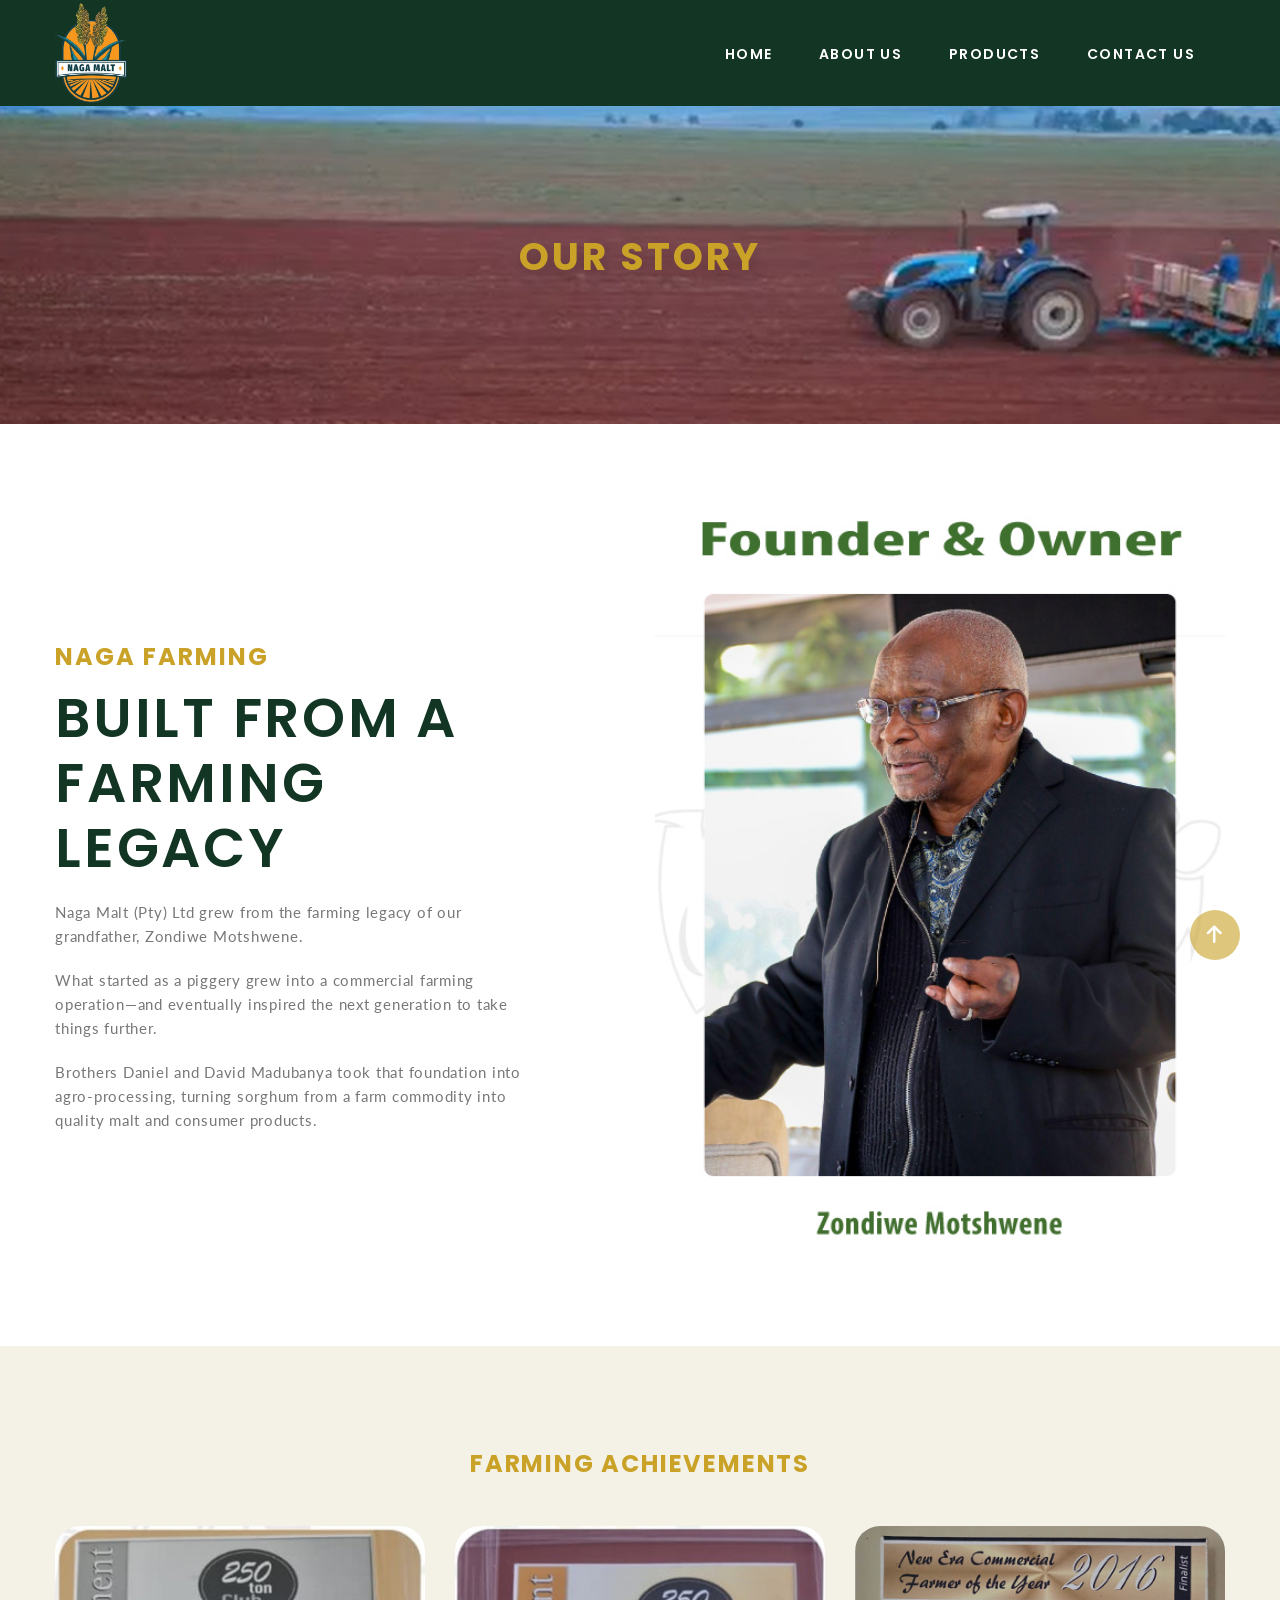
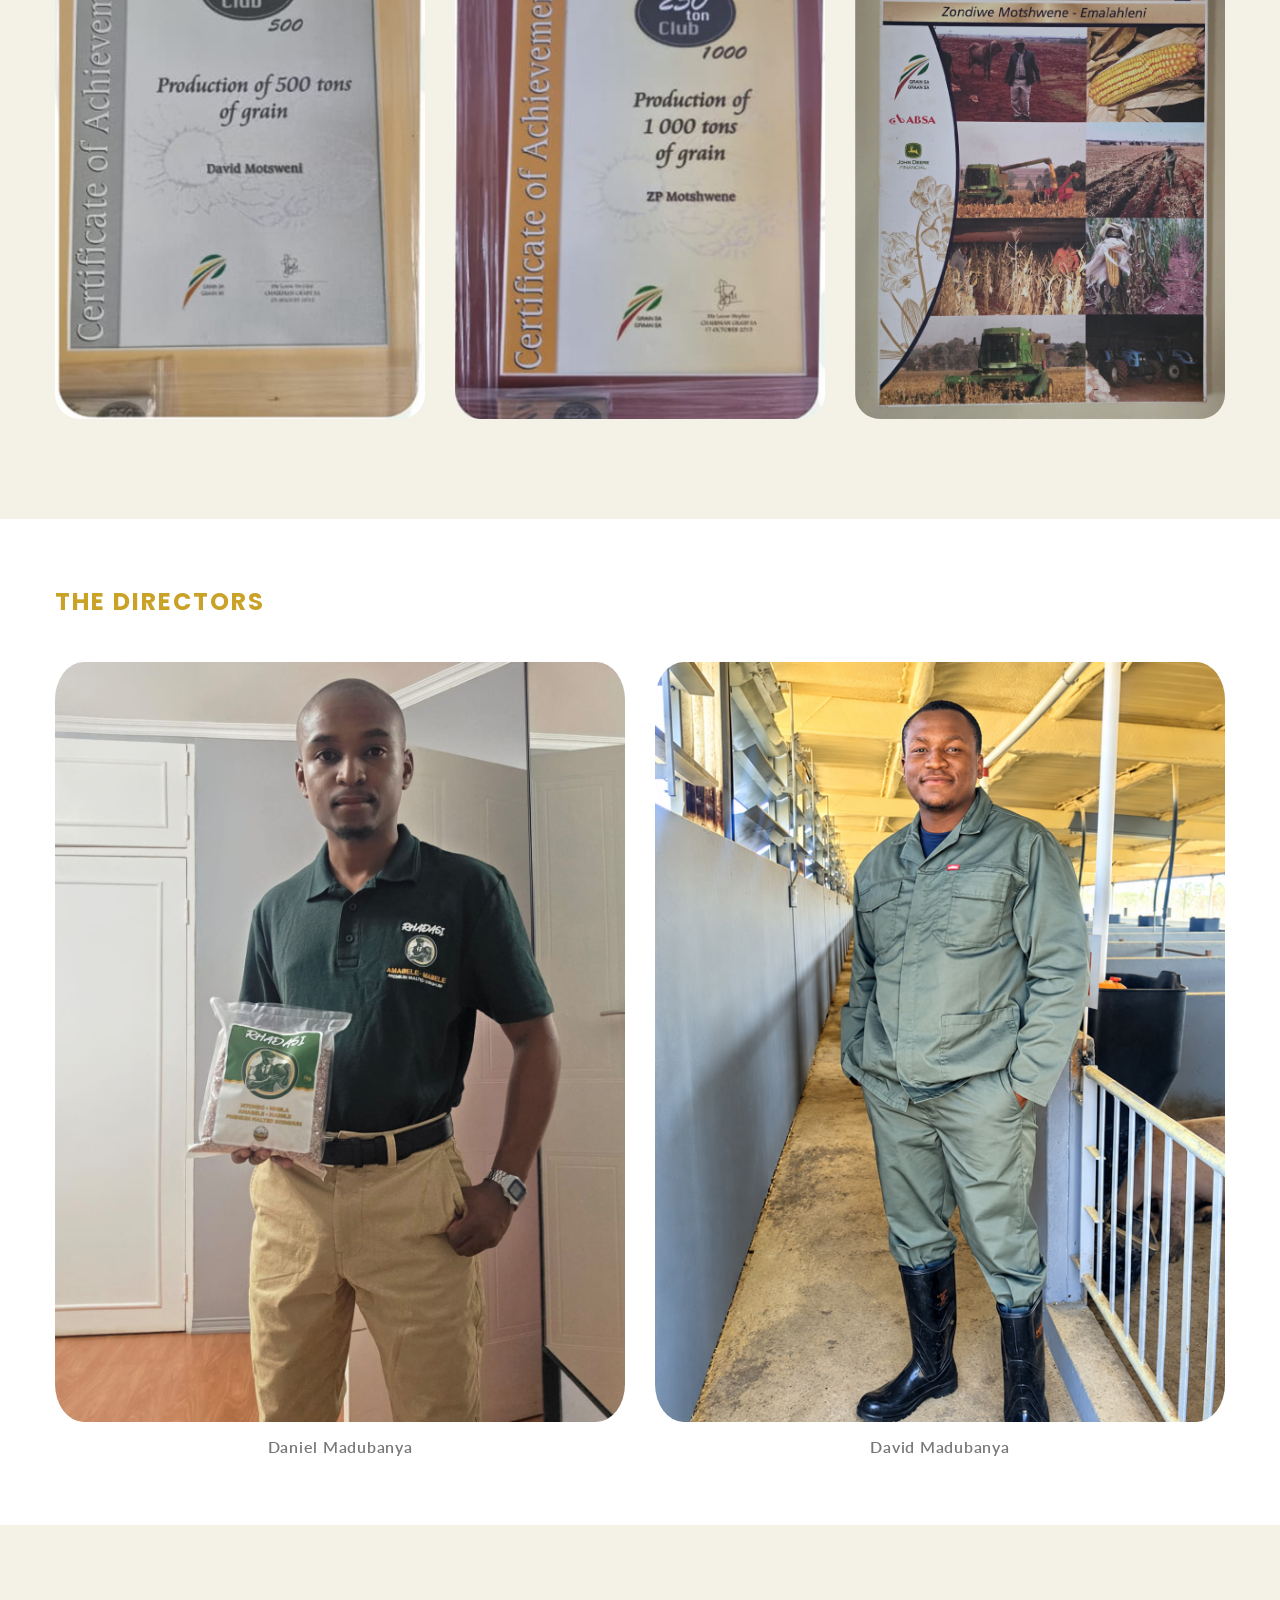
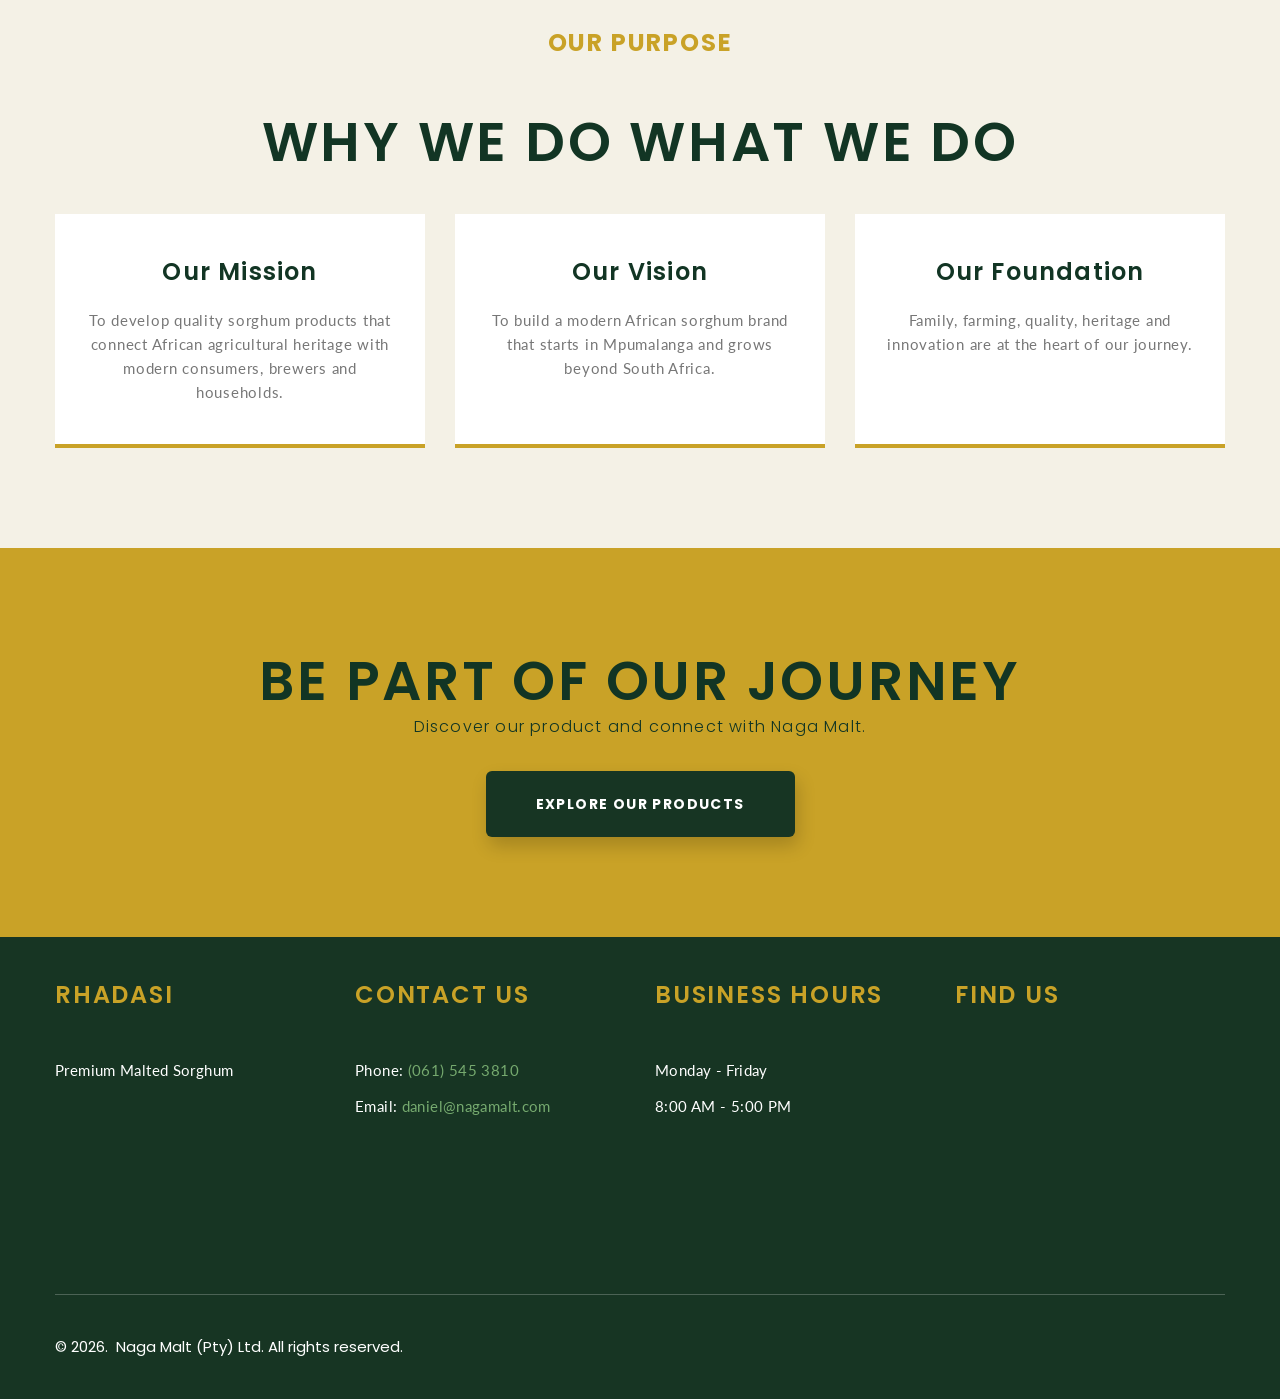
==== about-us.html @ d1e33905 "Add files via upload" ====
<!DOCTYPE html>
<html class="wide wow-animation" lang="en">

<head>
  <!-- Basic Page Needs -->
  <title>About Us | Naga Malt & Farming Legacy</title>
  <meta charset="utf-8">
  <meta name="viewport" content="width=device-width, height=device-height, initial-scale=1.0">
  <meta http-equiv="X-UA-Compatible" content="IE=edge">

  <!-- SEO Meta Tags -->
  <meta name="description"
    content="Learn about Naga Malt's story, founded on the farming legacy of Zondiwe Motshwene and led by Daniel and David Madubanya in Mpumalanga, South Africa.">
  <meta name="keywords"
    content="Naga Malt story, Zondiwe Motshwene, Daniel Madubanya, David Madubanya, agro-processing Mpumalanga, sorghum heritage, South African farming legacy">
  <meta name="author" content="Naga Malt (Pty) Ltd">
  <meta name="robots" content="index, follow">
  <link rel="canonical" href="https://www.nagamalt.com/about-us.html">

  <!-- Open Graph / Facebook / LinkedIn -->
  <meta property="og:type" content="article">
  <meta property="og:url" content="https://www.nagamalt.com/about-us.html">
  <meta property="og:title" content="Our Story | Naga Malt & Farming Legacy">
  <meta property="og:description"
    content="From piggery to commercial farming and agro-processing—discover how Naga Malt connects African agricultural heritage with modern consumers.">
  <meta property="og:image" content="https://www.nagamalt.com/images/founder.jpg">
  <meta property="og:site_name" content="Naga Malt">
  <meta property="og:locale" content="en_ZA">

  <!-- Twitter Cards -->
  <meta name="twitter:card" content="summary_large_image">
  <meta name="twitter:title" content="Our Story | Naga Malt">
  <meta name="twitter:description"
    content="Built from a farming legacy in Mpumalanga to build a modern African sorghum brand.">
  <meta name="twitter:image" content="https://www.nagamalt.com/images/founder.jpg">

  <!-- Theme & Favicon -->
  <meta name="theme-color" content="#123524">
  <link rel="icon" href="images/favicon.png" type="image/x-icon">

  <!-- Style Sheets -->
  <link rel="stylesheet" type="text/css"
    href="//fonts.googleapis.com/css?family=Poppins:300,400,500,600,700%7CLato%7CKalam:300,400,700">
  <link rel="stylesheet" href="https://cdnjs.cloudflare.com/ajax/libs/font-awesome/6.5.1/css/all.min.css">
  <link rel="stylesheet" href="css/bootstrap.css">
  <link rel="stylesheet" href="css/fonts.css">
  <link rel="stylesheet" href="css/style.css">
</head>

<body>
  <div class="preloader">
    <div class="preloader-body">
      <div class="cssload-bell">
        <div class="cssload-circle">
          <div class="cssload-inner"></div>
        </div>
        <div class="cssload-circle">
          <div class="cssload-inner"></div>
        </div>
        <div class="cssload-circle">
          <div class="cssload-inner"></div>
        </div>
        <div class="cssload-circle">
          <div class="cssload-inner"></div>
        </div>
        <div class="cssload-circle">
          <div class="cssload-inner"></div>
        </div>
      </div>
    </div>
  </div>
  <div class="page">
    <!-- Page Header-->
    <header class="section page-header">
      <!-- RD Navbar-->
      <div class="rd-navbar-wrap">
        <nav class="rd-navbar rd-navbar-classic" data-layout="rd-navbar-fixed" data-sm-layout="rd-navbar-fixed"
          data-md-layout="rd-navbar-fixed" data-md-device-layout="rd-navbar-fixed" data-lg-layout="rd-navbar-static"
          data-lg-device-layout="rd-navbar-fixed" data-xl-layout="rd-navbar-static"
          data-xl-device-layout="rd-navbar-static" data-xxl-layout="rd-navbar-static"
          data-xxl-device-layout="rd-navbar-static" data-lg-stick-up-offset="100px" data-xl-stick-up-offset="100px"
          data-xxl-stick-up-offset="100px" data-lg-stick-up="true" data-xl-stick-up="true" data-xxl-stick-up="true">
          <div class="rd-navbar-main-outer">
            <div class="rd-navbar-main">
              <!-- RD Navbar Panel-->
              <div class="rd-navbar-panel">
                <!-- RD Navbar Toggle-->
                <button class="rd-navbar-toggle" data-rd-navbar-toggle=".rd-navbar-nav-wrap"><span></span></button>
                <!-- RD Navbar Brand-->
                <div class="rd-navbar-brand">
                  <!--Brand--><a class="brand" href="index.html"><img class="brand-logo-dark" src="images/logo.png"
                      alt="" style="height: auto;" /><img class="brand-logo-light" src="images/logo.png" alt=""
                      width="157" height="50" /></a>
                </div>
              </div>
              <div class="rd-navbar-nav-wrap">
                <ul class="rd-navbar-nav">
                  <li class="rd-nav-item"><a class="rd-nav-link  text-white" href="index.html">Home</a></li>
                  <li class="rd-nav-item"><a class="rd-nav-link text-white" href="about-us.html">About Us</a></li>
                  <li class="rd-nav-item"><a class="rd-nav-link text-white" href="products.html">Products</a></li>
                  <li class="rd-nav-item"><a class="rd-nav-link text-white" href="contact-us.html">Contact Us</a></li>
                </ul>
              </div>
            </div>
          </div>
        </nav>
      </div>
    </header>
    <!--+breadcrumbs-->
    <section class="breadcrumbs-custom">
      <div class="parallax-container" data-parallax-img="images/bg-about.jpg">
        <div class="breadcrumbs-custom-body parallax-content context-dark">
          <div class="container">
            <h2 class="breadcrumbs-custom-title" style="color: #c9a227;font-weight: bold; text-transform: uppercase; letter-spacing: 3px; font-size: 38px;
    margin-bottom: 15px;">Our Story</h2>
          </div>
        </div>
      </div>
    </section>

    <!-- Section Our story-->
    <section class="section section-inset-2 bg-default text-md-start">
      <div class="container">
        <div class="row row-30 align-items-center justify-content-center justify-content-xl-between">

          <div class="col-md-7 col-lg-6 col-xl-5">
            <h4 class="title-style-1 wow fadeInRight">NAGA FARMING</h4>
            <h2 class="wow fadeInRight" data-wow-delay=".1s">Built From a Farming Legacy</h2>
            <p class="offset-top-md-20 wow fadeInRight" data-wow-delay=".2s">Naga Malt (Pty) Ltd grew from the farming
              legacy of our grandfather, Zondiwe Motshwene.</p>

            <p class="offset-top-md-20 wow fadeInRight" data-wow-delay=".2s">What started as a piggery grew into a
              commercial farming operation—and eventually inspired the next generation to take
              things further.</p>

            <p class="offset-top-md-20 wow fadeInRight" data-wow-delay=".2s">Brothers Daniel and David Madubanya took
              that foundation into agro-processing, turning sorghum from a farm commodity
              into quality malt and consumer products.</p>
            <!-- <div class="group-xl group-middle d-md-flex justify-content-md-between wow fadeInRight"
              data-wow-delay=".3s">
              <div>
                <div class="group-xl group-middle"><a
                    class="button button-sm button-icon-3 button-secondary button-rhadasi" href="about-us.html"><span
                      class="fa fa-arrow-right"></span></a>
                  <div class="team-navy">
                    <div class="team-navy-name"><a href="#">Zondiwe Motshwene</a></div>
                    <div class="team-navy-status">Farm Founder</div>
                  </div>
                </div>
              </div><img src="images/signature-1-160x55.png" alt="" width="160" height="55" />
            </div> -->
          </div>
          <div class="col-sm-6 col-md-5 col-lg-6 wow fadeInLeft">
            <img src="images/founder.jpg" alt="" width="576" height="410" />
          </div>
        </div>
      </div>
    </section>

    <!-- Section acheivements-->
    <section class="section section-fluid section-xl context-dark" style="background-color: #f4f1e6;">
      <div class="container text-left">
        <h4 class="wow fadeInRight" style="color: #c9a227;">FARMING ACHIEVEMENTS</h4>
        <div class="isotope-wrap">
          <div class="row row-30 isotope" data-lightgallery="group">
            <div class="col-sm-6 col-lg-4 isotope-item" data-filter="Type 1">
              <article class="thumbnail-classic block-1">
                <div class="thumbnail-classic-figure"><img src="images/achievements-1.jpg" alt="" width="370"
                    height="315" />
                </div>
              </article>
            </div>
            <div class="col-sm-6 col-lg-4 isotope-item" data-filter="Type 1">
              <article class="thumbnail-classic block-1">
                <div class="thumbnail-classic-figure"><img src="images/achievements-2.jpg" alt="" width="370"
                    height="315" />
                </div>
              </article>
            </div>
            <div class="col-sm-6 col-lg-4 isotope-item" data-filter="Type 1">
              <article class="thumbnail-classic block-1">
                <div class="thumbnail-classic-figure"><img src="images/achievements-3.jpg" alt="" width="370"
                    height="315" />
                </div>
              </article>
            </div>
          </div>
        </div>
    </section>

    <!-- Directors -->
    <section class="section section-inset-2 bg-default text-md-start directors">
      <div class="container">
        <div class="row row-30 align-items-center justify-content-center justify-content-xl-between">

          <div class="col-12">
            <h4 class="title-style-1 wow fadeInRight">The Directors</h4>
          </div>
          <div class="col-sm-6 col-md-5 col-lg-6 wow fadeInLeft">
            <img src="images/director-1.jpg" alt="" width="576" height="410" />
            <span>Daniel Madubanya</span>
          </div>
          <div class="col-sm-6 col-md-5 col-lg-6 wow fadeInLeft">
            <img src="images/director-2.jpg" alt="" width="576" height="410" />
            <span>David Madubanya</span>
          </div>
        </div>
      </div>
    </section>

    <!-- Section Our Purpose-->
    <section class="section section-fluid section-xl " style="background-color: #f4f1e6;">
      <div class="container">
        <h4 class="wow fadeInRight mb-5" style="color: #c9a227;">Our Purpose</h4>
        <h2 class="wow fadeInRight" data-wow-delay=".1s">Why We Do What We Do</h2>
    
        <div class="row">
          <div class="col-sm-12 col-md-6 col-lg-4 col-xl-4 mb-4 mb-lg-0">
            <div class="item h-100">
              <div class="box-info-classic-purpose h-100">
                <h4 class="box-info-classic-title">Our Mission</h4>
                <p class="box-info-classic-text">To develop quality sorghum products that connect African agricultural
                  heritage with modern consumers, brewers and households.</p>
              </div>
            </div>
          </div>
    
          <div class="col-sm-12 col-md-6 col-lg-4 col-xl-4 mb-4 mb-lg-0">
            <div class="item h-100">
              <div class="box-info-classic-purpose h-100">
                <h4 class="box-info-classic-title">Our Vision</h4>
                <p class="box-info-classic-text">To build a modern African sorghum brand that starts in Mpumalanga and grows
                  beyond South Africa.</p>
              </div>
            </div>
          </div>
    
          <div class="col-sm-12 col-md-6 col-lg-4 col-xl-4 mb-4 mb-lg-0">
            <div class="item h-100">
              <div class="box-info-classic-purpose h-100">
                <h4 class="box-info-classic-title">Our Foundation</h4>
                <p class="box-info-classic-text">Family, farming, quality, heritage and innovation are at the heart of our
                  journey.</p>
              </div>
            </div>
          </div>
        </div>
      </div>
    </section>
    <!-- Our Purpose End -->

    <!-- Calls to action-->
    <section class="section section-xl bg-gray-3 text-md-center">
      <div class="container">
        <div class="row row-30 align-items-center justify-content-md-between">
          <div class="col-12">
            <h2 class="">Be Part of Our Journey</h2>
            <h6 class="fw-light">Discover our product and connect with Naga Malt.</h6>
          </div>
          <div class="col-12"><a class="button button-lg button-shadow-2 button-primary button-rhadasi-1" id="action" href="products.html">Explore Our Products</a></div>
        </div>
      </div>
    </section>

    <!-- Page Footer-->
    <footer class="section footer-classic">
      <div class="footer-classic-body section-lg">
        <div class="container">
          <div class="row row-40 row-md-50 justify-content-xl-between">
            <div class="col-sm-6 col-lg-3 col-xl-3 wow fadeInRight" data-wow-delay=".1s">
              <h4 class="footer-classic-title">Rhadasi </h4>
              <p class="text-white">Premium Malted Sorghum</p>
            </div>
            <div class="col-sm-6 col-lg-3 col-xl-3 wow fadeInRight" data-wow-delay=".1s">
              <h4 class="footer-classic-title">Contact Us</h4>
              <p class="text-white">Phone: <a href="tel:0615453810">(061) 545 3810</a></p>
              <p class="text-white">Email: <a href="mailto:daniel@nagamalt.com">daniel@nagamalt.com</a></p>
            </div>
            <div class="col-sm-6 col-lg-3 col-xl-3 wow fadeInRight" data-wow-delay=".2s">
              <h4 class="footer-classic-title">Business Hours</h4>
              <p class="text-white">Monday - Friday</p>
              <p class="text-white">8:00 AM - 5:00 PM</p>
            </div>
            <div class="col-sm-6 col-lg-3 col-xl-3 wow fadeInRight" data-wow-delay=".1s">
              <h4 class="footer-classic-title">Find Us</h4>
              <div class="google-map-container" data-zoom="5"
                data-center="JS 277 Klippoort, eMalahleni (Witbank), Mpumalanga, South Africa.">
                <ul class="google-map-markers">
                  <li data-location="JS 277 Klippoort, eMalahleni (Witbank), Mpumalanga, South Africa."
                    data-description="9870 St Vincent Place, Glasgow" data-icon="images/gmap_marker.png"
                    data-icon-active="images/gmap_marker_active.png"></li>
                </ul>
                <iframe
                  src="https://www.google.com/maps/embed?pb=!1m18!1m12!1m3!1d28066.12433960514!2d30.19728929444327!3d-28.441410613125733!2m3!1f0!2f0!3f0!3m2!1i1024!2i768!4f13.1!3m3!1m2!1s0x1ef18bd834e6a555%3A0x14fd426bbac672ad!2sKlippoort%2C%20Mchunu!5e0!3m2!1sen!2sza!4v1790190908036!5m2!1sen!2sza"
                  width="auto" height="auto" style="border:0; border-radius: 6px;" allowfullscreen="" loading="lazy"
                  referrerpolicy="strict-origin-when-cross-origin"></iframe>
              </div>
            </div>
          </div>
        </div>
      </div>
     
      <div class="footer-classic-panel">
        <div class="container">
          <hr>
          <div class="row align-items-center justify-content-sm-between">
            <div class="col-md-auto">
              <p class="rights"><span>&copy;&nbsp;</span><span
                  class="copyright-year"></span><span></span><span></span><span>.&nbsp; Naga Malt (Pty)
                  Ltd. All rights
                  reserved.</span></p>
            </div>
            <!-- <div class="col-md-auto order-md-1"><a href="terms-of-use.html">Privacy Policy</a></div> -->
          </div>
        </div>
      </div>
    </footer>
  </div>
  <div class="snackbars" id="form-output-global"></div>
  <script src="js/core.min.js"></script>
  <script src="js/script.js"></script>
</body>

</html>
---- css/fonts.css ----
/*
* Fonts
*//*
* Font Awesome Icons 4.7.0
*/@font-face {	font-family: 'FontAwesome';	src: url("../fonts/fontawesome-webfont.eot?v=4.7.0");	src: url("../fonts/fontawesome-webfont.eot?#iefix&v=4.7.0") format("embedded-opentype"), url("../fonts/fontawesome-webfont.woff2?v=4.7.0") format("woff2"), url("../fonts/fontawesome-webfont.woff?v=4.7.0") format("woff"), url("../fonts/fontawesome-webfont.ttf?v=4.7.0") format("truetype"), url("../fonts/fontawesome-webfont.svg?v=4.7.0#fontawesomeregular") format("svg");	font-weight: normal;	font-style: normal;}.fa {	display: inline-block;	font-family: 'FontAwesome';	font-size: inherit;	text-rendering: auto;	-webkit-font-smoothing: antialiased;	-moz-osx-font-smoothing: grayscale;}[class*='fa-']:before {	font-weight: 400;	font-family: 'FontAwesome';}/* makes the font 33% larger relative to the icon container */.fa-lg {	font-size: 1.33333333em;	line-height: 0.75em;	vertical-align: -15%;}.fa-2x {	font-size: 2em;}.fa-3x {	font-size: 3em;}.fa-4x {	font-size: 4em;}.fa-5x {	font-size: 5em;}.fa-fw {	width: 1.28571429em;	text-align: center;}.fa-ul {	padding-left: 0;	margin-left: 2.14285714em;	list-style-type: none;}.fa-ul > li {	position: relative;}.fa-li {	position: absolute;	left: -2.14285714em;	width: 2.14285714em;	top: 0.14285714em;	text-align: center;}.fa-li.fa-lg {	left: -1.85714286em;}.fa-border {	padding: .2em .25em .15em;	border: solid 0.08em #eeeeee;	border-radius: .1em;}.fa-pull-left {	float: left;}.fa-pull-right {	float: right;}.fa.fa-pull-left {	margin-right: .3em;}.fa.fa-pull-right {	margin-left: .3em;}/* Deprecated as of 4.4.0 */.pull-right {	float: right;}.pull-left {	float: left;}.fa.pull-left {	margin-right: .3em;}.fa.pull-right {	margin-left: .3em;}.fa-spin {	-webkit-animation: fa-spin 2s infinite linear;	animation: fa-spin 2s infinite linear;}.fa-pulse {	-webkit-animation: fa-spin 1s infinite steps(8);	animation: fa-spin 1s infinite steps(8);}@-webkit-keyframes fa-spin {	0% {		-webkit-transform: rotate(0deg);		transform: rotate(0deg);	}	100% {		-webkit-transform: rotate(359deg);		transform: rotate(359deg);	}}@keyframes fa-spin {	0% {		-webkit-transform: rotate(0deg);		transform: rotate(0deg);	}	100% {		-webkit-transform: rotate(359deg);		transform: rotate(359deg);	}}.fa-rotate-90 {	-ms-filter: "progid:DXImageTransform.Microsoft.BasicImage(rotation=1)";	-webkit-transform: rotate(90deg);	-ms-transform: rotate(90deg);	transform: rotate(90deg);}.fa-rotate-180 {	-ms-filter: "progid:DXImageTransform.Microsoft.BasicImage(rotation=2)";	-webkit-transform: rotate(180deg);	-ms-transform: rotate(180deg);	transform: rotate(180deg);}.fa-rotate-270 {	-ms-filter: "progid:DXImageTransform.Microsoft.BasicImage(rotation=3)";	-webkit-transform: rotate(270deg);	-ms-transform: rotate(270deg);	transform: rotate(270deg);}.fa-flip-horizontal {	-ms-filter: "progid:DXImageTransform.Microsoft.BasicImage(rotation=0, mirror=1)";	-webkit-transform: scale(-1, 1);	-ms-transform: scale(-1, 1);	transform: scale(-1, 1);}.fa-flip-vertical {	-ms-filter: "progid:DXImageTransform.Microsoft.BasicImage(rotation=2, mirror=1)";	-webkit-transform: scale(1, -1);	-ms-transform: scale(1, -1);	transform: scale(1, -1);}:root .fa-rotate-90,:root .fa-rotate-180,:root .fa-rotate-270,:root .fa-flip-horizontal,:root .fa-flip-vertical {	filter: none;}.fa-stack {	position: relative;	display: inline-block;	width: 2em;	height: 2em;	line-height: 2em;	vertical-align: middle;}.fa-stack-1x,.fa-stack-2x {	position: absolute;	left: 0;	width: 100%;	text-align: center;}.fa-stack-1x {	line-height: inherit;}.fa-stack-2x {	font-size: 2em;}.fa-inverse {	color: #ffffff;}/* Font Awesome uses the Unicode Private Use Area (PUA) to ensure screen
   readers do not read off random characters that represent icons */.fa-glass:before {	content: "\f000";}.fa-music:before {	content: "\f001";}.fa-search:before {	content: "\f002";}.fa-envelope-o:before {	content: "\f003";}.fa-heart:before {	content: "\f004";}.fa-star:before {	content: "\f005";}.fa-star-o:before {	content: "\f006";}.fa-user:before {	content: "\f007";}.fa-film:before {	content: "\f008";}.fa-th-large:before {	content: "\f009";}.fa-th:before {	content: "\f00a";}.fa-th-list:before {	content: "\f00b";}.fa-check:before {	content: "\f00c";}.fa-remove:before,.fa-close:before,.fa-times:before {	content: "\f00d";}.fa-search-plus:before {	content: "\f00e";}.fa-search-minus:before {	content: "\f010";}.fa-power-off:before {	content: "\f011";}.fa-signal:before {	content: "\f012";}.fa-gear:before,.fa-cog:before {	content: "\f013";}.fa-trash-o:before {	content: "\f014";}.fa-home:before {	content: "\f015";}.fa-file-o:before {	content: "\f016";}.fa-clock-o:before {	content: "\f017";}.fa-road:before {	content: "\f018";}.fa-download:before {	content: "\f019";}.fa-arrow-circle-o-down:before {	content: "\f01a";}.fa-arrow-circle-o-up:before {	content: "\f01b";}.fa-inbox:before {	content: "\f01c";}.fa-play-circle-o:before {	content: "\f01d";}.fa-rotate-right:before,.fa-repeat:before {	content: "\f01e";}.fa-refresh:before {	content: "\f021";}.fa-list-alt:before {	content: "\f022";}.fa-lock:before {	content: "\f023";}.fa-flag:before {	content: "\f024";}.fa-headphones:before {	content: "\f025";}.fa-volume-off:before {	content: "\f026";}.fa-volume-down:before {	content: "\f027";}.fa-volume-up:before {	content: "\f028";}.fa-qrcode:before {	content: "\f029";}.fa-barcode:before {	content: "\f02a";}.fa-tag:before {	content: "\f02b";}.fa-tags:before {	content: "\f02c";}.fa-book:before {	content: "\f02d";}.fa-bookmark:before {	content: "\f02e";}.fa-print:before {	content: "\f02f";}.fa-camera:before {	content: "\f030";}.fa-font:before {	content: "\f031";}.fa-bold:before {	content: "\f032";}.fa-italic:before {	content: "\f033";}.fa-text-height:before {	content: "\f034";}.fa-text-width:before {	content: "\f035";}.fa-align-left:before {	content: "\f036";}.fa-align-center:before {	content: "\f037";}.fa-align-right:before {	content: "\f038";}.fa-align-justify:before {	content: "\f039";}.fa-list:before {	content: "\f03a";}.fa-dedent:before,.fa-outdent:before {	content: "\f03b";}.fa-indent:before {	content: "\f03c";}.fa-video-camera:before {	content: "\f03d";}.fa-photo:before,.fa-image:before,.fa-picture-o:before {	content: "\f03e";}.fa-pencil:before {	content: "\f040";}.fa-map-marker:before {	content: "\f041";}.fa-adjust:before {	content: "\f042";}.fa-tint:before {	content: "\f043";}.fa-edit:before,.fa-pencil-square-o:before {	content: "\f044";}.fa-share-square-o:before {	content: "\f045";}.fa-check-square-o:before {	content: "\f046";}.fa-arrows:before {	content: "\f047";}.fa-step-backward:before {	content: "\f048";}.fa-fast-backward:before {	content: "\f049";}.fa-backward:before {	content: "\f04a";}.fa-play:before {	content: "\f04b";}.fa-pause:before {	content: "\f04c";}.fa-stop:before {	content: "\f04d";}.fa-forward:before {	content: "\f04e";}.fa-fast-forward:before {	content: "\f050";}.fa-step-forward:before {	content: "\f051";}.fa-eject:before {	content: "\f052";}.fa-chevron-left:before {	content: "\f053";}.fa-chevron-right:before {	content: "\f054";}.fa-plus-circle:before {	content: "\f055";}.fa-minus-circle:before {	content: "\f056";}.fa-times-circle:before {	content: "\f057";}.fa-check-circle:before {	content: "\f058";}.fa-question-circle:before {	content: "\f059";}.fa-info-circle:before {	content: "\f05a";}.fa-crosshairs:before {	content: "\f05b";}.fa-times-circle-o:before {	content: "\f05c";}.fa-check-circle-o:before {	content: "\f05d";}.fa-ban:before {	content: "\f05e";}.fa-arrow-left:before {	content: "\f060";}.fa-arrow-right:before {	content: "\f061";}.fa-arrow-up:before {	content: "\f062";}.fa-arrow-down:before {	content: "\f063";}.fa-mail-forward:before,.fa-share:before {	content: "\f064";}.fa-expand:before {	content: "\f065";}.fa-compress:before {	content: "\f066";}.fa-plus:before {	content: "\f067";}.fa-minus:before {	content: "\f068";}.fa-asterisk:before {	content: "\f069";}.fa-exclamation-circle:before {	content: "\f06a";}.fa-gift:before {	content: "\f06b";}.fa-leaf:before {	content: "\f06c";}.fa-fire:before {	content: "\f06d";}.fa-eye:before {	content: "\f06e";}.fa-eye-slash:before {	content: "\f070";}.fa-warning:before,.fa-exclamation-triangle:before {	content: "\f071";}.fa-plane:before {	content: "\f072";}.fa-calendar:before {	content: "\f073";}.fa-random:before {	content: "\f074";}.fa-comment:before {	content: "\f075";}.fa-magnet:before {	content: "\f076";}.fa-chevron-up:before {	content: "\f077";}.fa-chevron-down:before {	content: "\f078";}.fa-retweet:before {	content: "\f079";}.fa-shopping-cart:before {	content: "\f07a";}.fa-folder:before {	content: "\f07b";}.fa-folder-open:before {	content: "\f07c";}.fa-arrows-v:before {	content: "\f07d";}.fa-arrows-h:before {	content: "\f07e";}.fa-bar-chart-o:before,.fa-bar-chart:before {	content: "\f080";}.fa-twitter-square:before {	content: "\f081";}.fa-facebook-square:before {	content: "\f082";}.fa-camera-retro:before {	content: "\f083";}.fa-key:before {	content: "\f084";}.fa-gears:before,.fa-cogs:before {	content: "\f085";}.fa-comments:before {	content: "\f086";}.fa-thumbs-o-up:before {	content: "\f087";}.fa-thumbs-o-down:before {	content: "\f088";}.fa-star-half:before {	content: "\f089";}.fa-heart-o:before {	content: "\f08a";}.fa-sign-out:before {	content: "\f08b";}.fa-linkedin-square:before {	content: "\f08c";}.fa-thumb-tack:before {	content: "\f08d";}.fa-external-link:before {	content: "\f08e";}.fa-sign-in:before {	content: "\f090";}.fa-trophy:before {	content: "\f091";}.fa-github-square:before {	content: "\f092";}.fa-upload:before {	content: "\f093";}.fa-lemon-o:before {	content: "\f094";}.fa-phone:before {	content: "\f095";}.fa-square-o:before {	content: "\f096";}.fa-bookmark-o:before {	content: "\f097";}.fa-phone-square:before {	content: "\f098";}.fa-twitter:before {	content: "\f099";}.fa-facebook-f:before,.fa-facebook:before {	content: "\f09a";}.fa-github:before {	content: "\f09b";}.fa-unlock:before {	content: "\f09c";}.fa-credit-card:before {	content: "\f09d";}.fa-feed:before,.fa-rss:before {	content: "\f09e";}.fa-hdd-o:before {	content: "\f0a0";}.fa-bullhorn:before {	content: "\f0a1";}.fa-bell:before {	content: "\f0f3";}.fa-certificate:before {	content: "\f0a3";}.fa-hand-o-right:before {	content: "\f0a4";}.fa-hand-o-left:before {	content: "\f0a5";}.fa-hand-o-up:before {	content: "\f0a6";}.fa-hand-o-down:before {	content: "\f0a7";}.fa-arrow-circle-left:before {	content: "\f0a8";}.fa-arrow-circle-right:before {	content: "\f0a9";}.fa-arrow-circle-up:before {	content: "\f0aa";}.fa-arrow-circle-down:before {	content: "\f0ab";}.fa-globe:before {	content: "\f0ac";}.fa-wrench:before {	content: "\f0ad";}.fa-tasks:before {	content: "\f0ae";}.fa-filter:before {	content: "\f0b0";}.fa-briefcase:before {	content: "\f0b1";}.fa-arrows-alt:before {	content: "\f0b2";}.fa-group:before,.fa-users:before {	content: "\f0c0";}.fa-chain:before,.fa-link:before {	content: "\f0c1";}.fa-cloud:before {	content: "\f0c2";}.fa-flask:before {	content: "\f0c3";}.fa-cut:before,.fa-scissors:before {	content: "\f0c4";}.fa-copy:before,.fa-files-o:before {	content: "\f0c5";}.fa-paperclip:before {	content: "\f0c6";}.fa-save:before,.fa-floppy-o:before {	content: "\f0c7";}.fa-square:before {	content: "\f0c8";}.fa-navicon:before,.fa-reorder:before,.fa-bars:before {	content: "\f0c9";}.fa-list-ul:before {	content: "\f0ca";}.fa-list-ol:before {	content: "\f0cb";}.fa-strikethrough:before {	content: "\f0cc";}.fa-underline:before {	content: "\f0cd";}.fa-table:before {	content: "\f0ce";}.fa-magic:before {	content: "\f0d0";}.fa-truck:before {	content: "\f0d1";}.fa-pinterest:before {	content: "\f0d2";}.fa-pinterest-square:before {	content: "\f0d3";}.fa-google-plus-square:before {	content: "\f0d4";}.fa-google-plus:before {	content: "\f0d5";}.fa-money:before {	content: "\f0d6";}.fa-caret-down:before {	content: "\f0d7";}.fa-caret-up:before {	content: "\f0d8";}.fa-caret-left:before {	content: "\f0d9";}.fa-caret-right:before {	content: "\f0da";}.fa-columns:before {	content: "\f0db";}.fa-unsorted:before,.fa-sort:before {	content: "\f0dc";}.fa-sort-down:before,.fa-sort-desc:before {	content: "\f0dd";}.fa-sort-up:before,.fa-sort-asc:before {	content: "\f0de";}.fa-envelope:before {	content: "\f0e0";}.fa-linkedin:before {	content: "\f0e1";}.fa-rotate-left:before,.fa-undo:before {	content: "\f0e2";}.fa-legal:before,.fa-gavel:before {	content: "\f0e3";}.fa-dashboard:before,.fa-tachometer:before {	content: "\f0e4";}.fa-comment-o:before {	content: "\f0e5";}.fa-comments-o:before {	content: "\f0e6";}.fa-flash:before,.fa-bolt:before {	content: "\f0e7";}.fa-sitemap:before {	content: "\f0e8";}.fa-umbrella:before {	content: "\f0e9";}.fa-paste:before,.fa-clipboard:before {	content: "\f0ea";}.fa-lightbulb-o:before {	content: "\f0eb";}.fa-exchange:before {	content: "\f0ec";}.fa-cloud-download:before {	content: "\f0ed";}.fa-cloud-upload:before {	content: "\f0ee";}.fa-user-md:before {	content: "\f0f0";}.fa-stethoscope:before {	content: "\f0f1";}.fa-suitcase:before {	content: "\f0f2";}.fa-bell-o:before {	content: "\f0a2";}.fa-coffee:before {	content: "\f0f4";}.fa-cutlery:before {	content: "\f0f5";}.fa-file-text-o:before {	content: "\f0f6";}.fa-building-o:before {	content: "\f0f7";}.fa-hospital-o:before {	content: "\f0f8";}.fa-ambulance:before {	content: "\f0f9";}.fa-medkit:before {	content: "\f0fa";}.fa-fighter-jet:before {	content: "\f0fb";}.fa-beer:before {	content: "\f0fc";}.fa-h-square:before {	content: "\f0fd";}.fa-plus-square:before {	content: "\f0fe";}.fa-angle-double-left:before {	content: "\f100";}.fa-angle-double-right:before {	content: "\f101";}.fa-angle-double-up:before {	content: "\f102";}.fa-angle-double-down:before {	content: "\f103";}.fa-angle-left:before {	content: "\f104";}.fa-angle-right:before {	content: "\f105";}.fa-angle-up:before {	content: "\f106";}.fa-angle-down:before {	content: "\f107";}.fa-desktop:before {	content: "\f108";}.fa-laptop:before {	content: "\f109";}.fa-tablet:before {	content: "\f10a";}.fa-mobile-phone:before,.fa-mobile:before {	content: "\f10b";}.fa-circle-o:before {	content: "\f10c";}.fa-quote-left:before {	content: "\f10d";}.fa-quote-right:before {	content: "\f10e";}.fa-spinner:before {	content: "\f110";}.fa-circle:before {	content: "\f111";}.fa-mail-reply:before,.fa-reply:before {	content: "\f112";}.fa-github-alt:before {	content: "\f113";}.fa-folder-o:before {	content: "\f114";}.fa-folder-open-o:before {	content: "\f115";}.fa-smile-o:before {	content: "\f118";}.fa-frown-o:before {	content: "\f119";}.fa-meh-o:before {	content: "\f11a";}.fa-gamepad:before {	content: "\f11b";}.fa-keyboard-o:before {	content: "\f11c";}.fa-flag-o:before {	content: "\f11d";}.fa-flag-checkered:before {	content: "\f11e";}.fa-terminal:before {	content: "\f120";}.fa-code:before {	content: "\f121";}.fa-mail-reply-all:before,.fa-reply-all:before {	content: "\f122";}.fa-star-half-empty:before,.fa-star-half-full:before,.fa-star-half-o:before {	content: "\f123";}.fa-location-arrow:before {	content: "\f124";}.fa-crop:before {	content: "\f125";}.fa-code-fork:before {	content: "\f126";}.fa-unlink:before,.fa-chain-broken:before {	content: "\f127";}.fa-question:before {	content: "\f128";}.fa-info:before {	content: "\f129";}.fa-exclamation:before {	content: "\f12a";}.fa-superscript:before {	content: "\f12b";}.fa-subscript:before {	content: "\f12c";}.fa-eraser:before {	content: "\f12d";}.fa-puzzle-piece:before {	content: "\f12e";}.fa-microphone:before {	content: "\f130";}.fa-microphone-slash:before {	content: "\f131";}.fa-shield:before {	content: "\f132";}.fa-calendar-o:before {	content: "\f133";}.fa-fire-extinguisher:before {	content: "\f134";}.fa-rocket:before {	content: "\f135";}.fa-maxcdn:before {	content: "\f136";}.fa-chevron-circle-left:before {	content: "\f137";}.fa-chevron-circle-right:before {	content: "\f138";}.fa-chevron-circle-up:before {	content: "\f139";}.fa-chevron-circle-down:before {	content: "\f13a";}.fa-html5:before {	content: "\f13b";}.fa-css3:before {	content: "\f13c";}.fa-anchor:before {	content: "\f13d";}.fa-unlock-alt:before {	content: "\f13e";}.fa-bullseye:before {	content: "\f140";}.fa-ellipsis-h:before {	content: "\f141";}.fa-ellipsis-v:before {	content: "\f142";}.fa-rss-square:before {	content: "\f143";}.fa-play-circle:before {	content: "\f144";}.fa-ticket:before {	content: "\f145";}.fa-minus-square:before {	content: "\f146";}.fa-minus-square-o:before {	content: "\f147";}.fa-level-up:before {	content: "\f148";}.fa-level-down:before {	content: "\f149";}.fa-check-square:before {	content: "\f14a";}.fa-pencil-square:before {	content: "\f14b";}.fa-external-link-square:before {	content: "\f14c";}.fa-share-square:before {	content: "\f14d";}.fa-compass:before {	content: "\f14e";}.fa-toggle-down:before,.fa-caret-square-o-down:before {	content: "\f150";}.fa-toggle-up:before,.fa-caret-square-o-up:before {	content: "\f151";}.fa-toggle-right:before,.fa-caret-square-o-right:before {	content: "\f152";}.fa-euro:before,.fa-eur:before {	content: "\f153";}.fa-gbp:before {	content: "\f154";}.fa-dollar:before,.fa-usd:before {	content: "\f155";}.fa-rupee:before,.fa-inr:before {	content: "\f156";}.fa-cny:before,.fa-rmb:before,.fa-yen:before,.fa-jpy:before {	content: "\f157";}.fa-ruble:before,.fa-rouble:before,.fa-rub:before {	content: "\f158";}.fa-won:before,.fa-krw:before {	content: "\f159";}.fa-bitcoin:before,.fa-btc:before {	content: "\f15a";}.fa-file:before {	content: "\f15b";}.fa-file-text:before {	content: "\f15c";}.fa-sort-alpha-asc:before {	content: "\f15d";}.fa-sort-alpha-desc:before {	content: "\f15e";}.fa-sort-amount-asc:before {	content: "\f160";}.fa-sort-amount-desc:before {	content: "\f161";}.fa-sort-numeric-asc:before {	content: "\f162";}.fa-sort-numeric-desc:before {	content: "\f163";}.fa-thumbs-up:before {	content: "\f164";}.fa-thumbs-down:before {	content: "\f165";}.fa-youtube-square:before {	content: "\f166";}.fa-youtube:before {	content: "\f167";}.fa-xing:before {	content: "\f168";}.fa-xing-square:before {	content: "\f169";}.fa-youtube-play:before {	content: "\f16a";}.fa-dropbox:before {	content: "\f16b";}.fa-stack-overflow:before {	content: "\f16c";}.fa-instagram:before {	content: "\f16d";}.fa-flickr:before {	content: "\f16e";}.fa-adn:before {	content: "\f170";}.fa-bitbucket:before {	content: "\f171";}.fa-bitbucket-square:before {	content: "\f172";}.fa-tumblr:before {	content: "\f173";}.fa-tumblr-square:before {	content: "\f174";}.fa-long-arrow-down:before {	content: "\f175";}.fa-long-arrow-up:before {	content: "\f176";}.fa-long-arrow-left:before {	content: "\f177";}.fa-long-arrow-right:before {	content: "\f178";}.fa-apple:before {	content: "\f179";}.fa-windows:before {	content: "\f17a";}.fa-android:before {	content: "\f17b";}.fa-linux:before {	content: "\f17c";}.fa-dribbble:before {	content: "\f17d";}.fa-skype:before {	content: "\f17e";}.fa-foursquare:before {	content: "\f180";}.fa-trello:before {	content: "\f181";}.fa-female:before {	content: "\f182";}.fa-male:before {	content: "\f183";}.fa-gittip:before,.fa-gratipay:before {	content: "\f184";}.fa-sun-o:before {	content: "\f185";}.fa-moon-o:before {	content: "\f186";}.fa-archive:before {	content: "\f187";}.fa-bug:before {	content: "\f188";}.fa-vk:before {	content: "\f189";}.fa-weibo:before {	content: "\f18a";}.fa-renren:before {	content: "\f18b";}.fa-pagelines:before {	content: "\f18c";}.fa-stack-exchange:before {	content: "\f18d";}.fa-arrow-circle-o-right:before {	content: "\f18e";}.fa-arrow-circle-o-left:before {	content: "\f190";}.fa-toggle-left:before,.fa-caret-square-o-left:before {	content: "\f191";}.fa-dot-circle-o:before {	content: "\f192";}.fa-wheelchair:before {	content: "\f193";}.fa-vimeo-square:before {	content: "\f194";}.fa-turkish-lira:before,.fa-try:before {	content: "\f195";}.fa-plus-square-o:before {	content: "\f196";}.fa-space-shuttle:before {	content: "\f197";}.fa-slack:before {	content: "\f198";}.fa-envelope-square:before {	content: "\f199";}.fa-wordpress:before {	content: "\f19a";}.fa-openid:before {	content: "\f19b";}.fa-institution:before,.fa-bank:before,.fa-university:before {	content: "\f19c";}.fa-mortar-board:before,.fa-graduation-cap:before {	content: "\f19d";}.fa-yahoo:before {	content: "\f19e";}.fa-google:before {	content: "\f1a0";}.fa-reddit:before {	content: "\f1a1";}.fa-reddit-square:before {	content: "\f1a2";}.fa-stumbleupon-circle:before {	content: "\f1a3";}.fa-stumbleupon:before {	content: "\f1a4";}.fa-delicious:before {	content: "\f1a5";}.fa-digg:before {	content: "\f1a6";}.fa-pied-piper-pp:before {	content: "\f1a7";}.fa-pied-piper-alt:before {	content: "\f1a8";}.fa-drupal:before {	content: "\f1a9";}.fa-joomla:before {	content: "\f1aa";}.fa-language:before {	content: "\f1ab";}.fa-fax:before {	content: "\f1ac";}.fa-building:before {	content: "\f1ad";}.fa-child:before {	content: "\f1ae";}.fa-paw:before {	content: "\f1b0";}.fa-spoon:before {	content: "\f1b1";}.fa-cube:before {	content: "\f1b2";}.fa-cubes:before {	content: "\f1b3";}.fa-behance:before {	content: "\f1b4";}.fa-behance-square:before {	content: "\f1b5";}.fa-steam:before {	content: "\f1b6";}.fa-steam-square:before {	content: "\f1b7";}.fa-recycle:before {	content: "\f1b8";}.fa-automobile:before,.fa-car:before {	content: "\f1b9";}.fa-cab:before,.fa-taxi:before {	content: "\f1ba";}.fa-tree:before {	content: "\f1bb";}.fa-spotify:before {	content: "\f1bc";}.fa-deviantart:before {	content: "\f1bd";}.fa-soundcloud:before {	content: "\f1be";}.fa-database:before {	content: "\f1c0";}.fa-file-pdf-o:before {	content: "\f1c1";}.fa-file-word-o:before {	content: "\f1c2";}.fa-file-excel-o:before {	content: "\f1c3";}.fa-file-powerpoint-o:before {	content: "\f1c4";}.fa-file-photo-o:before,.fa-file-picture-o:before,.fa-file-image-o:before {	content: "\f1c5";}.fa-file-zip-o:before,.fa-file-archive-o:before {	content: "\f1c6";}.fa-file-sound-o:before,.fa-file-audio-o:before {	content: "\f1c7";}.fa-file-movie-o:before,.fa-file-video-o:before {	content: "\f1c8";}.fa-file-code-o:before {	content: "\f1c9";}.fa-vine:before {	content: "\f1ca";}.fa-codepen:before {	content: "\f1cb";}.fa-jsfiddle:before {	content: "\f1cc";}.fa-life-bouy:before,.fa-life-buoy:before,.fa-life-saver:before,.fa-support:before,.fa-life-ring:before {	content: "\f1cd";}.fa-circle-o-notch:before {	content: "\f1ce";}.fa-ra:before,.fa-resistance:before,.fa-rebel:before {	content: "\f1d0";}.fa-ge:before,.fa-empire:before {	content: "\f1d1";}.fa-git-square:before {	content: "\f1d2";}.fa-git:before {	content: "\f1d3";}.fa-y-combinator-square:before,.fa-yc-square:before,.fa-hacker-news:before {	content: "\f1d4";}.fa-tencent-weibo:before {	content: "\f1d5";}.fa-qq:before {	content: "\f1d6";}.fa-wechat:before,.fa-weixin:before {	content: "\f1d7";}.fa-send:before,.fa-paper-plane:before {	content: "\f1d8";}.fa-send-o:before,.fa-paper-plane-o:before {	content: "\f1d9";}.fa-history:before {	content: "\f1da";}.fa-circle-thin:before {	content: "\f1db";}.fa-header:before {	content: "\f1dc";}.fa-paragraph:before {	content: "\f1dd";}.fa-sliders:before {	content: "\f1de";}.fa-share-alt:before {	content: "\f1e0";}.fa-share-alt-square:before {	content: "\f1e1";}.fa-bomb:before {	content: "\f1e2";}.fa-soccer-ball-o:before,.fa-futbol-o:before {	content: "\f1e3";}.fa-tty:before {	content: "\f1e4";}.fa-binoculars:before {	content: "\f1e5";}.fa-plug:before {	content: "\f1e6";}.fa-slideshare:before {	content: "\f1e7";}.fa-twitch:before {	content: "\f1e8";}.fa-yelp:before {	content: "\f1e9";}.fa-newspaper-o:before {	content: "\f1ea";}.fa-wifi:before {	content: "\f1eb";}.fa-calculator:before {	content: "\f1ec";}.fa-paypal:before {	content: "\f1ed";}.fa-google-wallet:before {	content: "\f1ee";}.fa-cc-visa:before {	content: "\f1f0";}.fa-cc-mastercard:before {	content: "\f1f1";}.fa-cc-discover:before {	content: "\f1f2";}.fa-cc-amex:before {	content: "\f1f3";}.fa-cc-paypal:before {	content: "\f1f4";}.fa-cc-stripe:before {	content: "\f1f5";}.fa-bell-slash:before {	content: "\f1f6";}.fa-bell-slash-o:before {	content: "\f1f7";}.fa-trash:before {	content: "\f1f8";}.fa-copyright:before {	content: "\f1f9";}.fa-at:before {	content: "\f1fa";}.fa-eyedropper:before {	content: "\f1fb";}.fa-paint-brush:before {	content: "\f1fc";}.fa-birthday-cake:before {	content: "\f1fd";}.fa-area-chart:before {	content: "\f1fe";}.fa-pie-chart:before {	content: "\f200";}.fa-line-chart:before {	content: "\f201";}.fa-lastfm:before {	content: "\f202";}.fa-lastfm-square:before {	content: "\f203";}.fa-toggle-off:before {	content: "\f204";}.fa-toggle-on:before {	content: "\f205";}.fa-bicycle:before {	content: "\f206";}.fa-bus:before {	content: "\f207";}.fa-ioxhost:before {	content: "\f208";}.fa-angellist:before {	content: "\f209";}.fa-cc:before {	content: "\f20a";}.fa-shekel:before,.fa-sheqel:before,.fa-ils:before {	content: "\f20b";}.fa-meanpath:before {	content: "\f20c";}.fa-buysellads:before {	content: "\f20d";}.fa-connectdevelop:before {	content: "\f20e";}.fa-dashcube:before {	content: "\f210";}.fa-forumbee:before {	content: "\f211";}.fa-leanpub:before {	content: "\f212";}.fa-sellsy:before {	content: "\f213";}.fa-shirtsinbulk:before {	content: "\f214";}.fa-simplybuilt:before {	content: "\f215";}.fa-skyatlas:before {	content: "\f216";}.fa-cart-plus:before {	content: "\f217";}.fa-cart-arrow-down:before {	content: "\f218";}.fa-diamond:before {	content: "\f219";}.fa-ship:before {	content: "\f21a";}.fa-user-secret:before {	content: "\f21b";}.fa-motorcycle:before {	content: "\f21c";}.fa-street-view:before {	content: "\f21d";}.fa-heartbeat:before {	content: "\f21e";}.fa-venus:before {	content: "\f221";}.fa-mars:before {	content: "\f222";}.fa-mercury:before {	content: "\f223";}.fa-intersex:before,.fa-transgender:before {	content: "\f224";}.fa-transgender-alt:before {	content: "\f225";}.fa-venus-double:before {	content: "\f226";}.fa-mars-double:before {	content: "\f227";}.fa-venus-mars:before {	content: "\f228";}.fa-mars-stroke:before {	content: "\f229";}.fa-mars-stroke-v:before {	content: "\f22a";}.fa-mars-stroke-h:before {	content: "\f22b";}.fa-neuter:before {	content: "\f22c";}.fa-genderless:before {	content: "\f22d";}.fa-facebook-official:before {	content: "\f230";}.fa-pinterest-p:before {	content: "\f231";}.fa-whatsapp:before {	content: "\f232";}.fa-server:before {	content: "\f233";}.fa-user-plus:before {	content: "\f234";}.fa-user-times:before {	content: "\f235";}.fa-hotel:before,.fa-bed:before {	content: "\f236";}.fa-viacoin:before {	content: "\f237";}.fa-train:before {	content: "\f238";}.fa-subway:before {	content: "\f239";}.fa-medium:before {	content: "\f23a";}.fa-yc:before,.fa-y-combinator:before {	content: "\f23b";}.fa-optin-monster:before {	content: "\f23c";}.fa-opencart:before {	content: "\f23d";}.fa-expeditedssl:before {	content: "\f23e";}.fa-battery-4:before,.fa-battery:before,.fa-battery-full:before {	content: "\f240";}.fa-battery-3:before,.fa-battery-three-quarters:before {	content: "\f241";}.fa-battery-2:before,.fa-battery-half:before {	content: "\f242";}.fa-battery-1:before,.fa-battery-quarter:before {	content: "\f243";}.fa-battery-0:before,.fa-battery-empty:before {	content: "\f244";}.fa-mouse-pointer:before {	content: "\f245";}.fa-i-cursor:before {	content: "\f246";}.fa-object-group:before {	content: "\f247";}.fa-object-ungroup:before {	content: "\f248";}.fa-sticky-note:before {	content: "\f249";}.fa-sticky-note-o:before {	content: "\f24a";}.fa-cc-jcb:before {	content: "\f24b";}.fa-cc-diners-club:before {	content: "\f24c";}.fa-clone:before {	content: "\f24d";}.fa-balance-scale:before {	content: "\f24e";}.fa-hourglass-o:before {	content: "\f250";}.fa-hourglass-1:before,.fa-hourglass-start:before {	content: "\f251";}.fa-hourglass-2:before,.fa-hourglass-half:before {	content: "\f252";}.fa-hourglass-3:before,.fa-hourglass-end:before {	content: "\f253";}.fa-hourglass:before {	content: "\f254";}.fa-hand-grab-o:before,.fa-hand-rock-o:before {	content: "\f255";}.fa-hand-stop-o:before,.fa-hand-paper-o:before {	content: "\f256";}.fa-hand-scissors-o:before {	content: "\f257";}.fa-hand-lizard-o:before {	content: "\f258";}.fa-hand-spock-o:before {	content: "\f259";}.fa-hand-pointer-o:before {	content: "\f25a";}.fa-hand-peace-o:before {	content: "\f25b";}.fa-trademark:before {	content: "\f25c";}.fa-registered:before {	content: "\f25d";}.fa-creative-commons:before {	content: "\f25e";}.fa-gg:before {	content: "\f260";}.fa-gg-circle:before {	content: "\f261";}.fa-tripadvisor:before {	content: "\f262";}.fa-odnoklassniki:before {	content: "\f263";}.fa-odnoklassniki-square:before {	content: "\f264";}.fa-get-pocket:before {	content: "\f265";}.fa-wikipedia-w:before {	content: "\f266";}.fa-safari:before {	content: "\f267";}.fa-chrome:before {	content: "\f268";}.fa-firefox:before {	content: "\f269";}.fa-opera:before {	content: "\f26a";}.fa-internet-explorer:before {	content: "\f26b";}.fa-tv:before,.fa-television:before {	content: "\f26c";}.fa-contao:before {	content: "\f26d";}.fa-500px:before {	content: "\f26e";}.fa-amazon:before {	content: "\f270";}.fa-calendar-plus-o:before {	content: "\f271";}.fa-calendar-minus-o:before {	content: "\f272";}.fa-calendar-times-o:before {	content: "\f273";}.fa-calendar-check-o:before {	content: "\f274";}.fa-industry:before {	content: "\f275";}.fa-map-pin:before {	content: "\f276";}.fa-map-signs:before {	content: "\f277";}.fa-map-o:before {	content: "\f278";}.fa-map:before {	content: "\f279";}.fa-commenting:before {	content: "\f27a";}.fa-commenting-o:before {	content: "\f27b";}.fa-houzz:before {	content: "\f27c";}.fa-vimeo:before {	content: "\f27d";}.fa-black-tie:before {	content: "\f27e";}.fa-fonticons:before {	content: "\f280";}.fa-reddit-alien:before {	content: "\f281";}.fa-edge:before {	content: "\f282";}.fa-credit-card-alt:before {	content: "\f283";}.fa-codiepie:before {	content: "\f284";}.fa-modx:before {	content: "\f285";}.fa-fort-awesome:before {	content: "\f286";}.fa-usb:before {	content: "\f287";}.fa-product-hunt:before {	content: "\f288";}.fa-mixcloud:before {	content: "\f289";}.fa-scribd:before {	content: "\f28a";}.fa-pause-circle:before {	content: "\f28b";}.fa-pause-circle-o:before {	content: "\f28c";}.fa-stop-circle:before {	content: "\f28d";}.fa-stop-circle-o:before {	content: "\f28e";}.fa-shopping-bag:before {	content: "\f290";}.fa-shopping-basket:before {	content: "\f291";}.fa-hashtag:before {	content: "\f292";}.fa-bluetooth:before {	content: "\f293";}.fa-bluetooth-b:before {	content: "\f294";}.fa-percent:before {	content: "\f295";}.fa-gitlab:before {	content: "\f296";}.fa-wpbeginner:before {	content: "\f297";}.fa-wpforms:before {	content: "\f298";}.fa-envira:before {	content: "\f299";}.fa-universal-access:before {	content: "\f29a";}.fa-wheelchair-alt:before {	content: "\f29b";}.fa-question-circle-o:before {	content: "\f29c";}.fa-blind:before {	content: "\f29d";}.fa-audio-description:before {	content: "\f29e";}.fa-volume-control-phone:before {	content: "\f2a0";}.fa-braille:before {	content: "\f2a1";}.fa-assistive-listening-systems:before {	content: "\f2a2";}.fa-asl-interpreting:before,.fa-american-sign-language-interpreting:before {	content: "\f2a3";}.fa-deafness:before,.fa-hard-of-hearing:before,.fa-deaf:before {	content: "\f2a4";}.fa-glide:before {	content: "\f2a5";}.fa-glide-g:before {	content: "\f2a6";}.fa-signing:before,.fa-sign-language:before {	content: "\f2a7";}.fa-low-vision:before {	content: "\f2a8";}.fa-viadeo:before {	content: "\f2a9";}.fa-viadeo-square:before {	content: "\f2aa";}.fa-snapchat:before {	content: "\f2ab";}.fa-snapchat-ghost:before {	content: "\f2ac";}.fa-snapchat-square:before {	content: "\f2ad";}.fa-pied-piper:before {	content: "\f2ae";}.fa-first-order:before {	content: "\f2b0";}.fa-yoast:before {	content: "\f2b1";}.fa-themeisle:before {	content: "\f2b2";}.fa-google-plus-circle:before,.fa-google-plus-official:before {	content: "\f2b3";}.fa-fa:before,.fa-font-awesome:before {	content: "\f2b4";}.fa-handshake-o:before {	content: "\f2b5";}.fa-envelope-open:before {	content: "\f2b6";}.fa-envelope-open-o:before {	content: "\f2b7";}.fa-linode:before {	content: "\f2b8";}.fa-address-book:before {	content: "\f2b9";}.fa-address-book-o:before {	content: "\f2ba";}.fa-vcard:before,.fa-address-card:before {	content: "\f2bb";}.fa-vcard-o:before,.fa-address-card-o:before {	content: "\f2bc";}.fa-user-circle:before {	content: "\f2bd";}.fa-user-circle-o:before {	content: "\f2be";}.fa-user-o:before {	content: "\f2c0";}.fa-id-badge:before {	content: "\f2c1";}.fa-drivers-license:before,.fa-id-card:before {	content: "\f2c2";}.fa-drivers-license-o:before,.fa-id-card-o:before {	content: "\f2c3";}.fa-quora:before {	content: "\f2c4";}.fa-free-code-camp:before {	content: "\f2c5";}.fa-telegram:before {	content: "\f2c6";}.fa-thermometer-4:before,.fa-thermometer:before,.fa-thermometer-full:before {	content: "\f2c7";}.fa-thermometer-3:before,.fa-thermometer-three-quarters:before {	content: "\f2c8";}.fa-thermometer-2:before,.fa-thermometer-half:before {	content: "\f2c9";}.fa-thermometer-1:before,.fa-thermometer-quarter:before {	content: "\f2ca";}.fa-thermometer-0:before,.fa-thermometer-empty:before {	content: "\f2cb";}.fa-shower:before {	content: "\f2cc";}.fa-bathtub:before,.fa-s15:before,.fa-bath:before {	content: "\f2cd";}.fa-podcast:before {	content: "\f2ce";}.fa-window-maximize:before {	content: "\f2d0";}.fa-window-minimize:before {	content: "\f2d1";}.fa-window-restore:before {	content: "\f2d2";}.fa-times-rectangle:before,.fa-window-close:before {	content: "\f2d3";}.fa-times-rectangle-o:before,.fa-window-close-o:before {	content: "\f2d4";}.fa-bandcamp:before {	content: "\f2d5";}.fa-grav:before {	content: "\f2d6";}.fa-etsy:before {	content: "\f2d7";}.fa-imdb:before {	content: "\f2d8";}.fa-ravelry:before {	content: "\f2d9";}.fa-eercast:before {	content: "\f2da";}.fa-microchip:before {	content: "\f2db";}.fa-snowflake-o:before {	content: "\f2dc";}.fa-superpowers:before {	content: "\f2dd";}.fa-wpexplorer:before {	content: "\f2de";}.fa-meetup:before {	content: "\f2e0";}.visually-hidden {	position: absolute;	width: 1px;	height: 1px;	padding: 0;	margin: -1px;	overflow: hidden;	clip: rect(0, 0, 0, 0);	border: 0;}.visually-hidden-focusable:active,.visually-hidden-focusable:focus {	position: static;	width: auto;	height: auto;	margin: 0;	overflow: visible;	clip: auto;}/*
* Material Design Icons
*/@font-face {	font-family: "Material Design Icons";	src: url("../fonts/materialdesignicons-webfont.eot?v=1.4.57");	src: url("../fonts/materialdesignicons-webfont.eot?#iefix&v=1.4.57") format("embedded-opentype"), url("../fonts/materialdesignicons-webfont.woff2?v=1.4.57") format("woff2"), url("../fonts/materialdesignicons-webfont.woff?v=1.4.57") format("woff"), url("../fonts/materialdesignicons-webfont.ttf?v=1.4.57") format("truetype"), url("../fonts/materialdesignicons-webfont.svg?v=1.4.57#materialdesigniconsregular") format("svg");	font-weight: normal;	font-style: normal;}.mdi {	display: inline-block;	font: normal normal normal 24px/1 "Material Design Icons";	font-size: inherit;	text-rendering: auto;	-webkit-font-smoothing: antialiased;	-moz-osx-font-smoothing: grayscale;	transform: translate(0, 0);}.mdi-access-point:before {	content: "\f101";}.mdi-access-point-network:before {	content: "\f102";}.mdi-account:before {	content: "\f103";}.mdi-account-alert:before {	content: "\f104";}.mdi-account-box:before {	content: "\f105";}.mdi-account-box-outline:before {	content: "\f106";}.mdi-account-check:before {	content: "\f107";}.mdi-account-circle:before {	content: "\f108";}.mdi-account-convert:before {	content: "\f109";}.mdi-account-key:before {	content: "\f10a";}.mdi-account-location:before {	content: "\f10b";}.mdi-account-minus:before {	content: "\f10c";}.mdi-account-multiple:before {	content: "\f10d";}.mdi-account-multiple-outline:before {	content: "\f10e";}.mdi-account-multiple-plus:before {	content: "\f10f";}.mdi-account-network:before {	content: "\f110";}.mdi-account-off:before {	content: "\f111";}.mdi-account-outline:before {	content: "\f112";}.mdi-account-plus:before {	content: "\f113";}.mdi-account-remove:before {	content: "\f114";}.mdi-account-search:before {	content: "\f115";}.mdi-account-star:before {	content: "\f116";}.mdi-account-star-variant:before {	content: "\f117";}.mdi-account-switch:before {	content: "\f118";}.mdi-adjust:before {	content: "\f119";}.mdi-air-conditioner:before {	content: "\f11a";}.mdi-airballoon:before {	content: "\f11b";}.mdi-airplane:before {	content: "\f11c";}.mdi-airplane-off:before {	content: "\f11d";}.mdi-airplay:before {	content: "\f11e";}.mdi-alarm:before {	content: "\f11f";}.mdi-alarm-check:before {	content: "\f120";}.mdi-alarm-multiple:before {	content: "\f121";}.mdi-alarm-off:before {	content: "\f122";}.mdi-alarm-plus:before {	content: "\f123";}.mdi-album:before {	content: "\f124";}.mdi-alert:before {	content: "\f125";}.mdi-alert-box:before {	content: "\f126";}.mdi-alert-circle:before {	content: "\f127";}.mdi-alert-octagon:before {	content: "\f128";}.mdi-alert-outline:before {	content: "\f129";}.mdi-alpha:before {	content: "\f12a";}.mdi-alphabetical:before {	content: "\f12b";}.mdi-amazon:before {	content: "\f12c";}.mdi-amazon-clouddrive:before {	content: "\f12d";}.mdi-ambulance:before {	content: "\f12e";}.mdi-anchor:before {	content: "\f12f";}.mdi-android:before {	content: "\f130";}.mdi-android-debug-bridge:before {	content: "\f131";}.mdi-android-studio:before {	content: "\f132";}.mdi-apple:before {	content: "\f133";}.mdi-apple-finder:before {	content: "\f134";}.mdi-apple-ios:before {	content: "\f135";}.mdi-apple-mobileme:before {	content: "\f136";}.mdi-apple-safari:before {	content: "\f137";}.mdi-appnet:before {	content: "\f138";}.mdi-apps:before {	content: "\f139";}.mdi-archive:before {	content: "\f13a";}.mdi-arrange-bring-forward:before {	content: "\f13b";}.mdi-arrange-bring-to-front:before {	content: "\f13c";}.mdi-arrange-send-backward:before {	content: "\f13d";}.mdi-arrange-send-to-back:before {	content: "\f13e";}.mdi-arrow-all:before {	content: "\f13f";}.mdi-arrow-bottom-drop-circle:before {	content: "\f140";}.mdi-arrow-bottom-left:before {	content: "\f141";}.mdi-arrow-bottom-right:before {	content: "\f142";}.mdi-arrow-collapse:before {	content: "\f143";}.mdi-arrow-down:before {	content: "\f144";}.mdi-arrow-down-bold:before {	content: "\f145";}.mdi-arrow-down-bold-circle:before {	content: "\f146";}.mdi-arrow-down-bold-circle-outline:before {	content: "\f147";}.mdi-arrow-down-bold-hexagon-outline:before {	content: "\f148";}.mdi-arrow-expand:before {	content: "\f149";}.mdi-arrow-left:before {	content: "\f14a";}.mdi-arrow-left-bold:before {	content: "\f14b";}.mdi-arrow-left-bold-circle:before {	content: "\f14c";}.mdi-arrow-left-bold-circle-outline:before {	content: "\f14d";}.mdi-arrow-left-bold-hexagon-outline:before {	content: "\f14e";}.mdi-arrow-right:before {	content: "\f14f";}.mdi-arrow-right-bold:before {	content: "\f150";}.mdi-arrow-right-bold-circle:before {	content: "\f151";}.mdi-arrow-right-bold-circle-outline:before {	content: "\f152";}.mdi-arrow-right-bold-hexagon-outline:before {	content: "\f153";}.mdi-arrow-top-left:before {	content: "\f154";}.mdi-arrow-top-right:before {	content: "\f155";}.mdi-arrow-up:before {	content: "\f156";}.mdi-arrow-up-bold:before {	content: "\f157";}.mdi-arrow-up-bold-circle:before {	content: "\f158";}.mdi-arrow-up-bold-circle-outline:before {	content: "\f159";}.mdi-arrow-up-bold-hexagon-outline:before {	content: "\f15a";}.mdi-assistant:before {	content: "\f15b";}.mdi-at:before {	content: "\f15c";}.mdi-attachment:before {	content: "\f15d";}.mdi-audiobook:before {	content: "\f15e";}.mdi-auto-fix:before {	content: "\f15f";}.mdi-auto-upload:before {	content: "\f160";}.mdi-autorenew:before {	content: "\f161";}.mdi-av-timer:before {	content: "\f162";}.mdi-baby:before {	content: "\f163";}.mdi-backburger:before {	content: "\f164";}.mdi-backspace:before {	content: "\f165";}.mdi-backup-restore:before {	content: "\f166";}.mdi-bank:before {	content: "\f167";}.mdi-barcode:before {	content: "\f168";}.mdi-barcode-scan:before {	content: "\f169";}.mdi-barley:before {	content: "\f16a";}.mdi-barrel:before {	content: "\f16b";}.mdi-basecamp:before {	content: "\f16c";}.mdi-basket:before {	content: "\f16d";}.mdi-basket-fill:before {	content: "\f16e";}.mdi-basket-unfill:before {	content: "\f16f";}.mdi-battery:before {	content: "\f170";}.mdi-battery-10:before {	content: "\f171";}.mdi-battery-20:before {	content: "\f172";}.mdi-battery-30:before {	content: "\f173";}.mdi-battery-40:before {	content: "\f174";}.mdi-battery-50:before {	content: "\f175";}.mdi-battery-60:before {	content: "\f176";}.mdi-battery-70:before {	content: "\f177";}.mdi-battery-80:before {	content: "\f178";}.mdi-battery-90:before {	content: "\f179";}.mdi-battery-alert:before {	content: "\f17a";}.mdi-battery-charging:before {	content: "\f17b";}.mdi-battery-charging-100:before {	content: "\f17c";}.mdi-battery-charging-20:before {	content: "\f17d";}.mdi-battery-charging-30:before {	content: "\f17e";}.mdi-battery-charging-40:before {	content: "\f17f";}.mdi-battery-charging-60:before {	content: "\f180";}.mdi-battery-charging-80:before {	content: "\f181";}.mdi-battery-charging-90:before {	content: "\f182";}.mdi-battery-minus:before {	content: "\f183";}.mdi-battery-negative:before {	content: "\f184";}.mdi-battery-outline:before {	content: "\f185";}.mdi-battery-plus:before {	content: "\f186";}.mdi-battery-positive:before {	content: "\f187";}.mdi-battery-unknown:before {	content: "\f188";}.mdi-beach:before {	content: "\f189";}.mdi-beaker:before {	content: "\f18a";}.mdi-beaker-empty:before {	content: "\f18b";}.mdi-beaker-empty-outline:before {	content: "\f18c";}.mdi-beaker-outline:before {	content: "\f18d";}.mdi-beats:before {	content: "\f18e";}.mdi-beer:before {	content: "\f18f";}.mdi-behance:before {	content: "\f190";}.mdi-bell:before {	content: "\f191";}.mdi-bell-off:before {	content: "\f192";}.mdi-bell-outline:before {	content: "\f193";}.mdi-bell-plus:before {	content: "\f194";}.mdi-bell-ring:before {	content: "\f195";}.mdi-bell-ring-outline:before {	content: "\f196";}.mdi-bell-sleep:before {	content: "\f197";}.mdi-beta:before {	content: "\f198";}.mdi-bike:before {	content: "\f199";}.mdi-bing:before {	content: "\f19a";}.mdi-binoculars:before {	content: "\f19b";}.mdi-bio:before {	content: "\f19c";}.mdi-biohazard:before {	content: "\f19d";}.mdi-bitbucket:before {	content: "\f19e";}.mdi-black-mesa:before {	content: "\f19f";}.mdi-blackberry:before {	content: "\f1a0";}.mdi-blender:before {	content: "\f1a1";}.mdi-blinds:before {	content: "\f1a2";}.mdi-block-helper:before {	content: "\f1a3";}.mdi-blogger:before {	content: "\f1a4";}.mdi-bluetooth:before {	content: "\f1a5";}.mdi-bluetooth-audio:before {	content: "\f1a6";}.mdi-bluetooth-connect:before {	content: "\f1a7";}.mdi-bluetooth-off:before {	content: "\f1a8";}.mdi-bluetooth-settings:before {	content: "\f1a9";}.mdi-bluetooth-transfer:before {	content: "\f1aa";}.mdi-blur:before {	content: "\f1ab";}.mdi-blur-linear:before {	content: "\f1ac";}.mdi-blur-off:before {	content: "\f1ad";}.mdi-blur-radial:before {	content: "\f1ae";}.mdi-bone:before {	content: "\f1af";}.mdi-book:before {	content: "\f1b0";}.mdi-book-multiple:before {	content: "\f1b1";}.mdi-book-multiple-variant:before {	content: "\f1b2";}.mdi-book-open:before {	content: "\f1b3";}.mdi-book-open-variant:before {	content: "\f1b4";}.mdi-book-variant:before {	content: "\f1b5";}.mdi-bookmark:before {	content: "\f1b6";}.mdi-bookmark-check:before {	content: "\f1b7";}.mdi-bookmark-music:before {	content: "\f1b8";}.mdi-bookmark-outline:before {	content: "\f1b9";}.mdi-bookmark-outline-plus:before {	content: "\f1ba";}.mdi-bookmark-plus:before {	content: "\f1bb";}.mdi-bookmark-remove:before {	content: "\f1bc";}.mdi-border-all:before {	content: "\f1bd";}.mdi-border-bottom:before {	content: "\f1be";}.mdi-border-color:before {	content: "\f1bf";}.mdi-border-horizontal:before {	content: "\f1c0";}.mdi-border-inside:before {	content: "\f1c1";}.mdi-border-left:before {	content: "\f1c2";}.mdi-border-none:before {	content: "\f1c3";}.mdi-border-outside:before {	content: "\f1c4";}.mdi-border-right:before {	content: "\f1c5";}.mdi-border-style:before {	content: "\f1c6";}.mdi-border-top:before {	content: "\f1c7";}.mdi-border-vertical:before {	content: "\f1c8";}.mdi-bowling:before {	content: "\f1c9";}.mdi-box:before {	content: "\f1ca";}.mdi-box-cutter:before {	content: "\f1cb";}.mdi-briefcase:before {	content: "\f1cc";}.mdi-briefcase-check:before {	content: "\f1cd";}.mdi-briefcase-download:before {	content: "\f1ce";}.mdi-briefcase-upload:before {	content: "\f1cf";}.mdi-brightness-1:before {	content: "\f1d0";}.mdi-brightness-2:before {	content: "\f1d1";}.mdi-brightness-3:before {	content: "\f1d2";}.mdi-brightness-4:before {	content: "\f1d3";}.mdi-brightness-5:before {	content: "\f1d4";}.mdi-brightness-6:before {	content: "\f1d5";}.mdi-brightness-7:before {	content: "\f1d6";}.mdi-brightness-auto:before {	content: "\f1d7";}.mdi-broom:before {	content: "\f1d8";}.mdi-brush:before {	content: "\f1d9";}.mdi-bug:before {	content: "\f1da";}.mdi-bulletin-board:before {	content: "\f1db";}.mdi-bullhorn:before {	content: "\f1dc";}.mdi-bus:before {	content: "\f1dd";}.mdi-cached:before {	content: "\f1de";}.mdi-cake:before {	content: "\f1df";}.mdi-cake-layered:before {	content: "\f1e0";}.mdi-cake-variant:before {	content: "\f1e1";}.mdi-calculator:before {	content: "\f1e2";}.mdi-calendar:before {	content: "\f1e3";}.mdi-calendar-blank:before {	content: "\f1e4";}.mdi-calendar-check:before {	content: "\f1e5";}.mdi-calendar-clock:before {	content: "\f1e6";}.mdi-calendar-multiple:before {	content: "\f1e7";}.mdi-calendar-multiple-check:before {	content: "\f1e8";}.mdi-calendar-plus:before {	content: "\f1e9";}.mdi-calendar-remove:before {	content: "\f1ea";}.mdi-calendar-text:before {	content: "\f1eb";}.mdi-calendar-today:before {	content: "\f1ec";}.mdi-call-made:before {	content: "\f1ed";}.mdi-call-merge:before {	content: "\f1ee";}.mdi-call-missed:before {	content: "\f1ef";}.mdi-call-received:before {	content: "\f1f0";}.mdi-call-split:before {	content: "\f1f1";}.mdi-camcorder:before {	content: "\f1f2";}.mdi-camcorder-box:before {	content: "\f1f3";}.mdi-camcorder-box-off:before {	content: "\f1f4";}.mdi-camcorder-off:before {	content: "\f1f5";}.mdi-camera:before {	content: "\f1f6";}.mdi-camera-enhance:before {	content: "\f1f7";}.mdi-camera-front:before {	content: "\f1f8";}.mdi-camera-front-variant:before {	content: "\f1f9";}.mdi-camera-iris:before {	content: "\f1fa";}.mdi-camera-party-mode:before {	content: "\f1fb";}.mdi-camera-rear:before {	content: "\f1fc";}.mdi-camera-rear-variant:before {	content: "\f1fd";}.mdi-camera-switch:before {	content: "\f1fe";}.mdi-camera-timer:before {	content: "\f1ff";}.mdi-candycane:before {	content: "\f200";}.mdi-car:before {	content: "\f201";}.mdi-car-battery:before {	content: "\f202";}.mdi-car-connected:before {	content: "\f203";}.mdi-car-wash:before {	content: "\f204";}.mdi-carrot:before {	content: "\f205";}.mdi-cart:before {	content: "\f206";}.mdi-cart-outline:before {	content: "\f207";}.mdi-cart-plus:before {	content: "\f208";}.mdi-case-sensitive-alt:before {	content: "\f209";}.mdi-cash:before {	content: "\f20a";}.mdi-cash-100:before {	content: "\f20b";}.mdi-cash-multiple:before {	content: "\f20c";}.mdi-cash-usd:before {	content: "\f20d";}.mdi-cast:before {	content: "\f20e";}.mdi-cast-connected:before {	content: "\f20f";}.mdi-castle:before {	content: "\f210";}.mdi-cat:before {	content: "\f211";}.mdi-cellphone:before {	content: "\f212";}.mdi-cellphone-android:before {	content: "\f213";}.mdi-cellphone-basic:before {	content: "\f214";}.mdi-cellphone-dock:before {	content: "\f215";}.mdi-cellphone-iphone:before {	content: "\f216";}.mdi-cellphone-link:before {	content: "\f217";}.mdi-cellphone-link-off:before {	content: "\f218";}.mdi-cellphone-settings:before {	content: "\f219";}.mdi-certificate:before {	content: "\f21a";}.mdi-chair-school:before {	content: "\f21b";}.mdi-chart-arc:before {	content: "\f21c";}.mdi-chart-areaspline:before {	content: "\f21d";}.mdi-chart-bar:before {	content: "\f21e";}.mdi-chart-histogram:before {	content: "\f21f";}.mdi-chart-line:before {	content: "\f220";}.mdi-chart-pie:before {	content: "\f221";}.mdi-check:before {	content: "\f222";}.mdi-check-all:before {	content: "\f223";}.mdi-checkbox-blank:before {	content: "\f224";}.mdi-checkbox-blank-circle:before {	content: "\f225";}.mdi-checkbox-blank-circle-outline:before {	content: "\f226";}.mdi-checkbox-blank-outline:before {	content: "\f227";}.mdi-checkbox-marked:before {	content: "\f228";}.mdi-checkbox-marked-circle:before {	content: "\f229";}.mdi-checkbox-marked-circle-outline:before {	content: "\f22a";}.mdi-checkbox-marked-outline:before {	content: "\f22b";}.mdi-checkbox-multiple-blank:before {	content: "\f22c";}.mdi-checkbox-multiple-blank-outline:before {	content: "\f22d";}.mdi-checkbox-multiple-marked:before {	content: "\f22e";}.mdi-checkbox-multiple-marked-outline:before {	content: "\f22f";}.mdi-checkerboard:before {	content: "\f230";}.mdi-chemical-weapon:before {	content: "\f231";}.mdi-chevron-double-down:before {	content: "\f232";}.mdi-chevron-double-left:before {	content: "\f233";}.mdi-chevron-double-right:before {	content: "\f234";}.mdi-chevron-double-up:before {	content: "\f235";}.mdi-chevron-down:before {	content: "\f236";}.mdi-chevron-left:before {	content: "\f237";}.mdi-chevron-right:before {	content: "\f238";}.mdi-chevron-up:before {	content: "\f239";}.mdi-church:before {	content: "\f23a";}.mdi-cisco-webex:before {	content: "\f23b";}.mdi-city:before {	content: "\f23c";}.mdi-clipboard:before {	content: "\f23d";}.mdi-clipboard-account:before {	content: "\f23e";}.mdi-clipboard-alert:before {	content: "\f23f";}.mdi-clipboard-arrow-down:before {	content: "\f240";}.mdi-clipboard-arrow-left:before {	content: "\f241";}.mdi-clipboard-check:before {	content: "\f242";}.mdi-clipboard-outline:before {	content: "\f243";}.mdi-clipboard-text:before {	content: "\f244";}.mdi-clippy:before {	content: "\f245";}.mdi-clock:before {	content: "\f246";}.mdi-clock-end:before {	content: "\f247";}.mdi-clock-fast:before {	content: "\f248";}.mdi-clock-in:before {	content: "\f249";}.mdi-clock-out:before {	content: "\f24a";}.mdi-clock-start:before {	content: "\f24b";}.mdi-close:before {	content: "\f24c";}.mdi-close-box:before {	content: "\f24d";}.mdi-close-box-outline:before {	content: "\f24e";}.mdi-close-circle:before {	content: "\f24f";}.mdi-close-circle-outline:before {	content: "\f250";}.mdi-close-network:before {	content: "\f251";}.mdi-close-octagon:before {	content: "\f252";}.mdi-close-octagon-outline:before {	content: "\f253";}.mdi-closed-caption:before {	content: "\f254";}.mdi-cloud:before {	content: "\f255";}.mdi-cloud-check:before {	content: "\f256";}.mdi-cloud-circle:before {	content: "\f257";}.mdi-cloud-download:before {	content: "\f258";}.mdi-cloud-outline:before {	content: "\f259";}.mdi-cloud-outline-off:before {	content: "\f25a";}.mdi-cloud-print:before {	content: "\f25b";}.mdi-cloud-print-outline:before {	content: "\f25c";}.mdi-cloud-upload:before {	content: "\f25d";}.mdi-code-array:before {	content: "\f25e";}.mdi-code-braces:before {	content: "\f25f";}.mdi-code-brackets:before {	content: "\f260";}.mdi-code-equal:before {	content: "\f261";}.mdi-code-greater-than:before {	content: "\f262";}.mdi-code-greater-than-or-equal:before {	content: "\f263";}.mdi-code-less-than:before {	content: "\f264";}.mdi-code-less-than-or-equal:before {	content: "\f265";}.mdi-code-not-equal:before {	content: "\f266";}.mdi-code-not-equal-variant:before {	content: "\f267";}.mdi-code-parentheses:before {	content: "\f268";}.mdi-code-string:before {	content: "\f269";}.mdi-code-tags:before {	content: "\f26a";}.mdi-codepen:before {	content: "\f26b";}.mdi-coffee:before {	content: "\f26c";}.mdi-coffee-to-go:before {	content: "\f26d";}.mdi-coin:before {	content: "\f26e";}.mdi-color-helper:before {	content: "\f26f";}.mdi-comment:before {	content: "\f270";}.mdi-comment-account:before {	content: "\f271";}.mdi-comment-account-outline:before {	content: "\f272";}.mdi-comment-alert:before {	content: "\f273";}.mdi-comment-alert-outline:before {	content: "\f274";}.mdi-comment-check:before {	content: "\f275";}.mdi-comment-check-outline:before {	content: "\f276";}.mdi-comment-multiple-outline:before {	content: "\f277";}.mdi-comment-outline:before {	content: "\f278";}.mdi-comment-plus-outline:before {	content: "\f279";}.mdi-comment-processing:before {	content: "\f27a";}.mdi-comment-processing-outline:before {	content: "\f27b";}.mdi-comment-question-outline:before {	content: "\f27c";}.mdi-comment-remove-outline:before {	content: "\f27d";}.mdi-comment-text:before {	content: "\f27e";}.mdi-comment-text-outline:before {	content: "\f27f";}.mdi-compare:before {	content: "\f280";}.mdi-compass:before {	content: "\f281";}.mdi-compass-outline:before {	content: "\f282";}.mdi-console:before {	content: "\f283";}.mdi-contact-mail:before {	content: "\f284";}.mdi-content-copy:before {	content: "\f285";}.mdi-content-cut:before {	content: "\f286";}.mdi-content-duplicate:before {	content: "\f287";}.mdi-content-paste:before {	content: "\f288";}.mdi-content-save:before {	content: "\f289";}.mdi-content-save-all:before {	content: "\f28a";}.mdi-contrast:before {	content: "\f28b";}.mdi-contrast-box:before {	content: "\f28c";}.mdi-contrast-circle:before {	content: "\f28d";}.mdi-cookie:before {	content: "\f28e";}.mdi-cow:before {	content: "\f28f";}.mdi-credit-card:before {	content: "\f290";}.mdi-credit-card-multiple:before {	content: "\f291";}.mdi-credit-card-scan:before {	content: "\f292";}.mdi-crop:before {	content: "\f293";}.mdi-crop-free:before {	content: "\f294";}.mdi-crop-landscape:before {	content: "\f295";}.mdi-crop-portrait:before {	content: "\f296";}.mdi-crop-square:before {	content: "\f297";}.mdi-crosshairs:before {	content: "\f298";}.mdi-crosshairs-gps:before {	content: "\f299";}.mdi-crown:before {	content: "\f29a";}.mdi-cube:before {	content: "\f29b";}.mdi-cube-outline:before {	content: "\f29c";}.mdi-cube-send:before {	content: "\f29d";}.mdi-cube-unfolded:before {	content: "\f29e";}.mdi-cup:before {	content: "\f29f";}.mdi-cup-water:before {	content: "\f2a0";}.mdi-currency-btc:before {	content: "\f2a1";}.mdi-currency-eur:before {	content: "\f2a2";}.mdi-currency-gbp:before {	content: "\f2a3";}.mdi-currency-inr:before {	content: "\f2a4";}.mdi-currency-ngn:before {	content: "\f2a5";}.mdi-currency-rub:before {	content: "\f2a6";}.mdi-currency-try:before {	content: "\f2a7";}.mdi-currency-usd:before {	content: "\f2a8";}.mdi-cursor-default:before {	content: "\f2a9";}.mdi-cursor-default-outline:before {	content: "\f2aa";}.mdi-cursor-move:before {	content: "\f2ab";}.mdi-cursor-pointer:before {	content: "\f2ac";}.mdi-database:before {	content: "\f2ad";}.mdi-database-minus:before {	content: "\f2ae";}.mdi-database-plus:before {	content: "\f2af";}.mdi-debug-step-into:before {	content: "\f2b0";}.mdi-debug-step-out:before {	content: "\f2b1";}.mdi-debug-step-over:before {	content: "\f2b2";}.mdi-decimal-decrease:before {	content: "\f2b3";}.mdi-decimal-increase:before {	content: "\f2b4";}.mdi-delete:before {	content: "\f2b5";}.mdi-delete-variant:before {	content: "\f2b6";}.mdi-delta:before {	content: "\f2b7";}.mdi-deskphone:before {	content: "\f2b8";}.mdi-desktop-mac:before {	content: "\f2b9";}.mdi-desktop-tower:before {	content: "\f2ba";}.mdi-details:before {	content: "\f2bb";}.mdi-deviantart:before {	content: "\f2bc";}.mdi-diamond:before {	content: "\f2bd";}.mdi-dice:before {	content: "\f2be";}.mdi-dice-1:before {	content: "\f2bf";}.mdi-dice-2:before {	content: "\f2c0";}.mdi-dice-3:before {	content: "\f2c1";}.mdi-dice-4:before {	content: "\f2c2";}.mdi-dice-5:before {	content: "\f2c3";}.mdi-dice-6:before {	content: "\f2c4";}.mdi-directions:before {	content: "\f2c5";}.mdi-disk-alert:before {	content: "\f2c6";}.mdi-disqus:before {	content: "\f2c7";}.mdi-disqus-outline:before {	content: "\f2c8";}.mdi-division:before {	content: "\f2c9";}.mdi-division-box:before {	content: "\f2ca";}.mdi-dns:before {	content: "\f2cb";}.mdi-domain:before {	content: "\f2cc";}.mdi-dots-horizontal:before {	content: "\f2cd";}.mdi-dots-vertical:before {	content: "\f2ce";}.mdi-download:before {	content: "\f2cf";}.mdi-drag:before {	content: "\f2d0";}.mdi-drag-horizontal:before {	content: "\f2d1";}.mdi-drag-vertical:before {	content: "\f2d2";}.mdi-drawing:before {	content: "\f2d3";}.mdi-drawing-box:before {	content: "\f2d4";}.mdi-dribbble:before {	content: "\f2d5";}.mdi-dribbble-box:before {	content: "\f2d6";}.mdi-drone:before {	content: "\f2d7";}.mdi-dropbox:before {	content: "\f2d8";}.mdi-drupal:before {	content: "\f2d9";}.mdi-duck:before {	content: "\f2da";}.mdi-dumbbell:before {	content: "\f2db";}.mdi-earth:before {	content: "\f2dc";}.mdi-earth-off:before {	content: "\f2dd";}.mdi-edge:before {	content: "\f2de";}.mdi-eject:before {	content: "\f2df";}.mdi-elevation-decline:before {	content: "\f2e0";}.mdi-elevation-rise:before {	content: "\f2e1";}.mdi-elevator:before {	content: "\f2e2";}.mdi-email:before {	content: "\f2e3";}.mdi-email-open:before {	content: "\f2e4";}.mdi-email-outline:before {	content: "\f2e5";}.mdi-email-secure:before {	content: "\f2e6";}.mdi-emoticon:before {	content: "\f2e7";}.mdi-emoticon-cool:before {	content: "\f2e8";}.mdi-emoticon-devil:before {	content: "\f2e9";}.mdi-emoticon-happy:before {	content: "\f2ea";}.mdi-emoticon-neutral:before {	content: "\f2eb";}.mdi-emoticon-poop:before {	content: "\f2ec";}.mdi-emoticon-sad:before {	content: "\f2ed";}.mdi-emoticon-tongue:before {	content: "\f2ee";}.mdi-engine:before {	content: "\f2ef";}.mdi-engine-outline:before {	content: "\f2f0";}.mdi-equal:before {	content: "\f2f1";}.mdi-equal-box:before {	content: "\f2f2";}.mdi-eraser:before {	content: "\f2f3";}.mdi-escalator:before {	content: "\f2f4";}.mdi-ethernet:before {	content: "\f2f5";}.mdi-ethernet-cable:before {	content: "\f2f6";}.mdi-ethernet-cable-off:before {	content: "\f2f7";}.mdi-etsy:before {	content: "\f2f8";}.mdi-evernote:before {	content: "\f2f9";}.mdi-exclamation:before {	content: "\f2fa";}.mdi-exit-to-app:before {	content: "\f2fb";}.mdi-export:before {	content: "\f2fc";}.mdi-eye:before {	content: "\f2fd";}.mdi-eye-off:before {	content: "\f2fe";}.mdi-eyedropper:before {	content: "\f2ff";}.mdi-eyedropper-variant:before {	content: "\f300";}.mdi-facebook:before {	content: "\f301";}.mdi-facebook-box:before {	content: "\f302";}.mdi-facebook-messenger:before {	content: "\f303";}.mdi-factory:before {	content: "\f304";}.mdi-fan:before {	content: "\f305";}.mdi-fast-forward:before {	content: "\f306";}.mdi-fax:before {	content: "\f307";}.mdi-ferry:before {	content: "\f308";}.mdi-file:before {	content: "\f309";}.mdi-file-chart:before {	content: "\f30a";}.mdi-file-check:before {	content: "\f30b";}.mdi-file-cloud:before {	content: "\f30c";}.mdi-file-delimited:before {	content: "\f30d";}.mdi-file-document:before {	content: "\f30e";}.mdi-file-document-box:before {	content: "\f30f";}.mdi-file-excel:before {	content: "\f310";}.mdi-file-excel-box:before {	content: "\f311";}.mdi-file-export:before {	content: "\f312";}.mdi-file-find:before {	content: "\f313";}.mdi-file-image:before {	content: "\f314";}.mdi-file-import:before {	content: "\f315";}.mdi-file-lock:before {	content: "\f316";}.mdi-file-multiple:before {	content: "\f317";}.mdi-file-music:before {	content: "\f318";}.mdi-file-outline:before {	content: "\f319";}.mdi-file-pdf:before {	content: "\f31a";}.mdi-file-pdf-box:before {	content: "\f31b";}.mdi-file-powerpoint:before {	content: "\f31c";}.mdi-file-powerpoint-box:before {	content: "\f31d";}.mdi-file-presentation-box:before {	content: "\f31e";}.mdi-file-send:before {	content: "\f31f";}.mdi-file-video:before {	content: "\f320";}.mdi-file-word:before {	content: "\f321";}.mdi-file-word-box:before {	content: "\f322";}.mdi-file-xml:before {	content: "\f323";}.mdi-film:before {	content: "\f324";}.mdi-filmstrip:before {	content: "\f325";}.mdi-filmstrip-off:before {	content: "\f326";}.mdi-filter:before {	content: "\f327";}.mdi-filter-outline:before {	content: "\f328";}.mdi-filter-remove:before {	content: "\f329";}.mdi-filter-remove-outline:before {	content: "\f32a";}.mdi-filter-variant:before {	content: "\f32b";}.mdi-fingerprint:before {	content: "\f32c";}.mdi-fire:before {	content: "\f32d";}.mdi-firefox:before {	content: "\f32e";}.mdi-fish:before {	content: "\f32f";}.mdi-flag:before {	content: "\f330";}.mdi-flag-checkered:before {	content: "\f331";}.mdi-flag-outline:before {	content: "\f332";}.mdi-flag-outline-variant:before {	content: "\f333";}.mdi-flag-triangle:before {	content: "\f334";}.mdi-flag-variant:before {	content: "\f335";}.mdi-flash:before {	content: "\f336";}.mdi-flash-auto:before {	content: "\f337";}.mdi-flash-off:before {	content: "\f338";}.mdi-flashlight:before {	content: "\f339";}.mdi-flashlight-off:before {	content: "\f33a";}.mdi-flattr:before {	content: "\f33b";}.mdi-flip-to-back:before {	content: "\f33c";}.mdi-flip-to-front:before {	content: "\f33d";}.mdi-floppy:before {	content: "\f33e";}.mdi-flower:before {	content: "\f33f";}.mdi-folder:before {	content: "\f340";}.mdi-folder-account:before {	content: "\f341";}.mdi-folder-download:before {	content: "\f342";}.mdi-folder-google-drive:before {	content: "\f343";}.mdi-folder-image:before {	content: "\f344";}.mdi-folder-lock:before {	content: "\f345";}.mdi-folder-lock-open:before {	content: "\f346";}.mdi-folder-move:before {	content: "\f347";}.mdi-folder-multiple:before {	content: "\f348";}.mdi-folder-multiple-image:before {	content: "\f349";}.mdi-folder-multiple-outline:before {	content: "\f34a";}.mdi-folder-outline:before {	content: "\f34b";}.mdi-folder-plus:before {	content: "\f34c";}.mdi-folder-remove:before {	content: "\f34d";}.mdi-folder-upload:before {	content: "\f34e";}.mdi-food:before {	content: "\f34f";}.mdi-food-apple:before {	content: "\f350";}.mdi-food-variant:before {	content: "\f351";}.mdi-football:before {	content: "\f352";}.mdi-football-australian:before {	content: "\f353";}.mdi-football-helmet:before {	content: "\f354";}.mdi-format-align-center:before {	content: "\f355";}.mdi-format-align-justify:before {	content: "\f356";}.mdi-format-align-left:before {	content: "\f357";}.mdi-format-align-right:before {	content: "\f358";}.mdi-format-bold:before {	content: "\f359";}.mdi-format-clear:before {	content: "\f35a";}.mdi-format-color-fill:before {	content: "\f35b";}.mdi-format-float-center:before {	content: "\f35c";}.mdi-format-float-left:before {	content: "\f35d";}.mdi-format-float-none:before {	content: "\f35e";}.mdi-format-float-right:before {	content: "\f35f";}.mdi-format-header-1:before {	content: "\f360";}.mdi-format-header-2:before {	content: "\f361";}.mdi-format-header-3:before {	content: "\f362";}.mdi-format-header-4:before {	content: "\f363";}.mdi-format-header-5:before {	content: "\f364";}.mdi-format-header-6:before {	content: "\f365";}.mdi-format-header-decrease:before {	content: "\f366";}.mdi-format-header-equal:before {	content: "\f367";}.mdi-format-header-increase:before {	content: "\f368";}.mdi-format-header-pound:before {	content: "\f369";}.mdi-format-indent-decrease:before {	content: "\f36a";}.mdi-format-indent-increase:before {	content: "\f36b";}.mdi-format-italic:before {	content: "\f36c";}.mdi-format-line-spacing:before {	content: "\f36d";}.mdi-format-list-bulleted:before {	content: "\f36e";}.mdi-format-list-bulleted-type:before {	content: "\f36f";}.mdi-format-list-numbers:before {	content: "\f370";}.mdi-format-paint:before {	content: "\f371";}.mdi-format-paragraph:before {	content: "\f372";}.mdi-format-quote:before {	content: "\f373";}.mdi-format-size:before {	content: "\f374";}.mdi-format-strikethrough:before {	content: "\f375";}.mdi-format-strikethrough-variant:before {	content: "\f376";}.mdi-format-subscript:before {	content: "\f377";}.mdi-format-superscript:before {	content: "\f378";}.mdi-format-text:before {	content: "\f379";}.mdi-format-textdirection-l-to-r:before {	content: "\f37a";}.mdi-format-textdirection-r-to-l:before {	content: "\f37b";}.mdi-format-underline:before {	content: "\f37c";}.mdi-format-wrap-inline:before {	content: "\f37d";}.mdi-format-wrap-square:before {	content: "\f37e";}.mdi-format-wrap-tight:before {	content: "\f37f";}.mdi-format-wrap-top-bottom:before {	content: "\f380";}.mdi-forum:before {	content: "\f381";}.mdi-forward:before {	content: "\f382";}.mdi-foursquare:before {	content: "\f383";}.mdi-fridge:before {	content: "\f384";}.mdi-fridge-filled:before {	content: "\f385";}.mdi-fridge-filled-bottom:before {	content: "\f386";}.mdi-fridge-filled-top:before {	content: "\f387";}.mdi-fullscreen:before {	content: "\f388";}.mdi-fullscreen-exit:before {	content: "\f389";}.mdi-function:before {	content: "\f38a";}.mdi-gamepad:before {	content: "\f38b";}.mdi-gamepad-variant:before {	content: "\f38c";}.mdi-gas-station:before {	content: "\f38d";}.mdi-gate:before {	content: "\f38e";}.mdi-gauge:before {	content: "\f38f";}.mdi-gavel:before {	content: "\f390";}.mdi-gender-female:before {	content: "\f391";}.mdi-gender-male:before {	content: "\f392";}.mdi-gender-male-female:before {	content: "\f393";}.mdi-gender-transgender:before {	content: "\f394";}.mdi-ghost:before {	content: "\f395";}.mdi-gift:before {	content: "\f396";}.mdi-git:before {	content: "\f397";}.mdi-github-box:before {	content: "\f398";}.mdi-github-circle:before {	content: "\f399";}.mdi-glass-flute:before {	content: "\f39a";}.mdi-glass-mug:before {	content: "\f39b";}.mdi-glass-stange:before {	content: "\f39c";}.mdi-glass-tulip:before {	content: "\f39d";}.mdi-glasses:before {	content: "\f39e";}.mdi-gmail:before {	content: "\f39f";}.mdi-google:before {	content: "\f3a0";}.mdi-google-cardboard:before {	content: "\f3a1";}.mdi-google-chrome:before {	content: "\f3a2";}.mdi-google-circles:before {	content: "\f3a3";}.mdi-google-circles-communities:before {	content: "\f3a4";}.mdi-google-circles-extended:before {	content: "\f3a5";}.mdi-google-circles-group:before {	content: "\f3a6";}.mdi-google-controller:before {	content: "\f3a7";}.mdi-google-controller-off:before {	content: "\f3a8";}.mdi-google-drive:before {	content: "\f3a9";}.mdi-google-earth:before {	content: "\f3aa";}.mdi-google-glass:before {	content: "\f3ab";}.mdi-google-nearby:before {	content: "\f3ac";}.mdi-google-pages:before {	content: "\f3ad";}.mdi-google-physical-web:before {	content: "\f3ae";}.mdi-google-play:before {	content: "\f3af";}.mdi-google-plus:before {	content: "\f3b0";}.mdi-google-plus-box:before {	content: "\f3b1";}.mdi-google-translate:before {	content: "\f3b2";}.mdi-google-wallet:before {	content: "\f3b3";}.mdi-grid:before {	content: "\f3b4";}.mdi-grid-off:before {	content: "\f3b5";}.mdi-group:before {	content: "\f3b6";}.mdi-guitar:before {	content: "\f3b7";}.mdi-guitar-pick:before {	content: "\f3b8";}.mdi-guitar-pick-outline:before {	content: "\f3b9";}.mdi-hand-pointing-right:before {	content: "\f3ba";}.mdi-hanger:before {	content: "\f3bb";}.mdi-hangouts:before {	content: "\f3bc";}.mdi-harddisk:before {	content: "\f3bd";}.mdi-headphones:before {	content: "\f3be";}.mdi-headphones-box:before {	content: "\f3bf";}.mdi-headphones-settings:before {	content: "\f3c0";}.mdi-headset:before {	content: "\f3c1";}.mdi-headset-dock:before {	content: "\f3c2";}.mdi-headset-off:before {	content: "\f3c3";}.mdi-heart:before {	content: "\f3c4";}.mdi-heart-box:before {	content: "\f3c5";}.mdi-heart-box-outline:before {	content: "\f3c6";}.mdi-heart-broken:before {	content: "\f3c7";}.mdi-heart-outline:before {	content: "\f3c8";}.mdi-help:before {	content: "\f3c9";}.mdi-help-circle:before {	content: "\f3ca";}.mdi-hexagon:before {	content: "\f3cb";}.mdi-hexagon-outline:before {	content: "\f3cc";}.mdi-history:before {	content: "\f3cd";}.mdi-hololens:before {	content: "\f3ce";}.mdi-home:before {	content: "\f3cf";}.mdi-home-modern:before {	content: "\f3d0";}.mdi-home-variant:before {	content: "\f3d1";}.mdi-hops:before {	content: "\f3d2";}.mdi-hospital:before {	content: "\f3d3";}.mdi-hospital-building:before {	content: "\f3d4";}.mdi-hospital-marker:before {	content: "\f3d5";}.mdi-hotel:before {	content: "\f3d6";}.mdi-houzz:before {	content: "\f3d7";}.mdi-houzz-box:before {	content: "\f3d8";}.mdi-human:before {	content: "\f3d9";}.mdi-human-child:before {	content: "\f3da";}.mdi-human-male-female:before {	content: "\f3db";}.mdi-image:before {	content: "\f3dc";}.mdi-image-album:before {	content: "\f3dd";}.mdi-image-area:before {	content: "\f3de";}.mdi-image-area-close:before {	content: "\f3df";}.mdi-image-broken:before {	content: "\f3e0";}.mdi-image-broken-variant:before {	content: "\f3e1";}.mdi-image-filter:before {	content: "\f3e2";}.mdi-image-filter-black-white:before {	content: "\f3e3";}.mdi-image-filter-center-focus:before {	content: "\f3e4";}.mdi-image-filter-center-focus-weak:before {	content: "\f3e5";}.mdi-image-filter-drama:before {	content: "\f3e6";}.mdi-image-filter-frames:before {	content: "\f3e7";}.mdi-image-filter-hdr:before {	content: "\f3e8";}.mdi-image-filter-none:before {	content: "\f3e9";}.mdi-image-filter-tilt-shift:before {	content: "\f3ea";}.mdi-image-filter-vintage:before {	content: "\f3eb";}.mdi-image-multiple:before {	content: "\f3ec";}.mdi-import:before {	content: "\f3ed";}.mdi-inbox:before {	content: "\f3ee";}.mdi-information:before {	content: "\f3ef";}.mdi-information-outline:before {	content: "\f3f0";}.mdi-instagram:before {	content: "\f3f1";}.mdi-instapaper:before {	content: "\f3f2";}.mdi-internet-explorer:before {	content: "\f3f3";}.mdi-invert-colors:before {	content: "\f3f4";}.mdi-jeepney:before {	content: "\f3f5";}.mdi-jira:before {	content: "\f3f6";}.mdi-jsfiddle:before {	content: "\f3f7";}.mdi-keg:before {	content: "\f3f8";}.mdi-key:before {	content: "\f3f9";}.mdi-key-change:before {	content: "\f3fa";}.mdi-key-minus:before {	content: "\f3fb";}.mdi-key-plus:before {	content: "\f3fc";}.mdi-key-remove:before {	content: "\f3fd";}.mdi-key-variant:before {	content: "\f3fe";}.mdi-keyboard:before {	content: "\f3ff";}.mdi-keyboard-backspace:before {	content: "\f400";}.mdi-keyboard-caps:before {	content: "\f401";}.mdi-keyboard-close:before {	content: "\f402";}.mdi-keyboard-off:before {	content: "\f403";}.mdi-keyboard-return:before {	content: "\f404";}.mdi-keyboard-tab:before {	content: "\f405";}.mdi-keyboard-variant:before {	content: "\f406";}.mdi-label:before {	content: "\f407";}.mdi-label-outline:before {	content: "\f408";}.mdi-lan:before {	content: "\f409";}.mdi-lan-connect:before {	content: "\f40a";}.mdi-lan-disconnect:before {	content: "\f40b";}.mdi-lan-pending:before {	content: "\f40c";}.mdi-language-csharp:before {	content: "\f40d";}.mdi-language-css3:before {	content: "\f40e";}.mdi-language-html5:before {	content: "\f40f";}.mdi-language-javascript:before {	content: "\f410";}.mdi-language-php:before {	content: "\f411";}.mdi-language-python:before {	content: "\f412";}.mdi-language-python-text:before {	content: "\f413";}.mdi-laptop:before {	content: "\f414";}.mdi-laptop-chromebook:before {	content: "\f415";}.mdi-laptop-mac:before {	content: "\f416";}.mdi-laptop-windows:before {	content: "\f417";}.mdi-lastfm:before {	content: "\f418";}.mdi-launch:before {	content: "\f419";}.mdi-layers:before {	content: "\f41a";}.mdi-layers-off:before {	content: "\f41b";}.mdi-leaf:before {	content: "\f41c";}.mdi-led-off:before {	content: "\f41d";}.mdi-led-on:before {	content: "\f41e";}.mdi-led-outline:before {	content: "\f41f";}.mdi-led-variant-off:before {	content: "\f420";}.mdi-led-variant-on:before {	content: "\f421";}.mdi-led-variant-outline:before {	content: "\f422";}.mdi-library:before {	content: "\f423";}.mdi-library-books:before {	content: "\f424";}.mdi-library-music:before {	content: "\f425";}.mdi-library-plus:before {	content: "\f426";}.mdi-lightbulb:before {	content: "\f427";}.mdi-lightbulb-outline:before {	content: "\f428";}.mdi-link:before {	content: "\f429";}.mdi-link-off:before {	content: "\f42a";}.mdi-link-variant:before {	content: "\f42b";}.mdi-link-variant-off:before {	content: "\f42c";}.mdi-linkedin:before {	content: "\f42d";}.mdi-linkedin-box:before {	content: "\f42e";}.mdi-linux:before {	content: "\f42f";}.mdi-lock:before {	content: "\f430";}.mdi-lock-open:before {	content: "\f431";}.mdi-lock-open-outline:before {	content: "\f432";}.mdi-lock-outline:before {	content: "\f433";}.mdi-login:before {	content: "\f434";}.mdi-logout:before {	content: "\f435";}.mdi-looks:before {	content: "\f436";}.mdi-loupe:before {	content: "\f437";}.mdi-lumx:before {	content: "\f438";}.mdi-magnet:before {	content: "\f439";}.mdi-magnet-on:before {	content: "\f43a";}.mdi-magnify:before {	content: "\f43b";}.mdi-magnify-minus:before {	content: "\f43c";}.mdi-magnify-plus:before {	content: "\f43d";}.mdi-mail-ru:before {	content: "\f43e";}.mdi-map:before {	content: "\f43f";}.mdi-map-marker:before {	content: "\f440";}.mdi-map-marker-circle:before {	content: "\f441";}.mdi-map-marker-multiple:before {	content: "\f442";}.mdi-map-marker-off:before {	content: "\f443";}.mdi-map-marker-radius:before {	content: "\f444";}.mdi-margin:before {	content: "\f445";}.mdi-markdown:before {	content: "\f446";}.mdi-marker-check:before {	content: "\f447";}.mdi-martini:before {	content: "\f448";}.mdi-material-ui:before {	content: "\f449";}.mdi-math-compass:before {	content: "\f44a";}.mdi-maxcdn:before {	content: "\f44b";}.mdi-medium:before {	content: "\f44c";}.mdi-memory:before {	content: "\f44d";}.mdi-menu:before {	content: "\f44e";}.mdi-menu-down:before {	content: "\f44f";}.mdi-menu-left:before {	content: "\f450";}.mdi-menu-right:before {	content: "\f451";}.mdi-menu-up:before {	content: "\f452";}.mdi-message:before {	content: "\f453";}.mdi-message-alert:before {	content: "\f454";}.mdi-message-draw:before {	content: "\f455";}.mdi-message-image:before {	content: "\f456";}.mdi-message-outline:before {	content: "\f457";}.mdi-message-processing:before {	content: "\f458";}.mdi-message-reply:before {	content: "\f459";}.mdi-message-reply-text:before {	content: "\f45a";}.mdi-message-text:before {	content: "\f45b";}.mdi-message-text-outline:before {	content: "\f45c";}.mdi-message-video:before {	content: "\f45d";}.mdi-microphone:before {	content: "\f45e";}.mdi-microphone-off:before {	content: "\f45f";}.mdi-microphone-outline:before {	content: "\f460";}.mdi-microphone-settings:before {	content: "\f461";}.mdi-microphone-variant:before {	content: "\f462";}.mdi-microphone-variant-off:before {	content: "\f463";}.mdi-microsoft:before {	content: "\f464";}.mdi-minus:before {	content: "\f465";}.mdi-minus-box:before {	content: "\f466";}.mdi-minus-circle:before {	content: "\f467";}.mdi-minus-circle-outline:before {	content: "\f468";}.mdi-minus-network:before {	content: "\f469";}.mdi-monitor:before {	content: "\f46a";}.mdi-monitor-multiple:before {	content: "\f46b";}.mdi-more:before {	content: "\f46c";}.mdi-motorbike:before {	content: "\f46d";}.mdi-mouse:before {	content: "\f46e";}.mdi-mouse-off:before {	content: "\f46f";}.mdi-mouse-variant:before {	content: "\f470";}.mdi-mouse-variant-off:before {	content: "\f471";}.mdi-movie:before {	content: "\f472";}.mdi-multiplication:before {	content: "\f473";}.mdi-multiplication-box:before {	content: "\f474";}.mdi-music-box:before {	content: "\f475";}.mdi-music-box-outline:before {	content: "\f476";}.mdi-music-circle:before {	content: "\f477";}.mdi-music-note:before {	content: "\f478";}.mdi-music-note-eighth:before {	content: "\f479";}.mdi-music-note-half:before {	content: "\f47a";}.mdi-music-note-off:before {	content: "\f47b";}.mdi-music-note-quarter:before {	content: "\f47c";}.mdi-music-note-sixteenth:before {	content: "\f47d";}.mdi-music-note-whole:before {	content: "\f47e";}.mdi-nature:before {	content: "\f47f";}.mdi-nature-people:before {	content: "\f480";}.mdi-navigation:before {	content: "\f481";}.mdi-needle:before {	content: "\f482";}.mdi-nest-protect:before {	content: "\f483";}.mdi-nest-thermostat:before {	content: "\f484";}.mdi-newspaper:before {	content: "\f485";}.mdi-nfc:before {	content: "\f486";}.mdi-nfc-tap:before {	content: "\f487";}.mdi-nfc-variant:before {	content: "\f488";}.mdi-nodejs:before {	content: "\f489";}.mdi-note:before {	content: "\f48a";}.mdi-note-outline:before {	content: "\f48b";}.mdi-note-plus:before {	content: "\f48c";}.mdi-note-plus-outline:before {	content: "\f48d";}.mdi-note-text:before {	content: "\f48e";}.mdi-notification-clear-all:before {	content: "\f48f";}.mdi-numeric:before {	content: "\f490";}.mdi-numeric-0-box:before {	content: "\f491";}.mdi-numeric-0-box-multiple-outline:before {	content: "\f492";}.mdi-numeric-0-box-outline:before {	content: "\f493";}.mdi-numeric-1-box:before {	content: "\f494";}.mdi-numeric-1-box-multiple-outline:before {	content: "\f495";}.mdi-numeric-1-box-outline:before {	content: "\f496";}.mdi-numeric-2-box:before {	content: "\f497";}.mdi-numeric-2-box-multiple-outline:before {	content: "\f498";}.mdi-numeric-2-box-outline:before {	content: "\f499";}.mdi-numeric-3-box:before {	content: "\f49a";}.mdi-numeric-3-box-multiple-outline:before {	content: "\f49b";}.mdi-numeric-3-box-outline:before {	content: "\f49c";}.mdi-numeric-4-box:before {	content: "\f49d";}.mdi-numeric-4-box-multiple-outline:before {	content: "\f49e";}.mdi-numeric-4-box-outline:before {	content: "\f49f";}.mdi-numeric-5-box:before {	content: "\f4a0";}.mdi-numeric-5-box-multiple-outline:before {	content: "\f4a1";}.mdi-numeric-5-box-outline:before {	content: "\f4a2";}.mdi-numeric-6-box:before {	content: "\f4a3";}.mdi-numeric-6-box-multiple-outline:before {	content: "\f4a4";}.mdi-numeric-6-box-outline:before {	content: "\f4a5";}.mdi-numeric-7-box:before {	content: "\f4a6";}.mdi-numeric-7-box-multiple-outline:before {	content: "\f4a7";}.mdi-numeric-7-box-outline:before {	content: "\f4a8";}.mdi-numeric-8-box:before {	content: "\f4a9";}.mdi-numeric-8-box-multiple-outline:before {	content: "\f4aa";}.mdi-numeric-8-box-outline:before {	content: "\f4ab";}.mdi-numeric-9-box:before {	content: "\f4ac";}.mdi-numeric-9-box-multiple-outline:before {	content: "\f4ad";}.mdi-numeric-9-box-outline:before {	content: "\f4ae";}.mdi-numeric-9-plus-box:before {	content: "\f4af";}.mdi-numeric-9-plus-box-multiple-outline:before {	content: "\f4b0";}.mdi-numeric-9-plus-box-outline:before {	content: "\f4b1";}.mdi-nutrition:before {	content: "\f4b2";}.mdi-octagon:before {	content: "\f4b3";}.mdi-octagon-outline:before {	content: "\f4b4";}.mdi-odnoklassniki:before {	content: "\f4b5";}.mdi-office:before {	content: "\f4b6";}.mdi-oil:before {	content: "\f4b7";}.mdi-oil-temperature:before {	content: "\f4b8";}.mdi-omega:before {	content: "\f4b9";}.mdi-onedrive:before {	content: "\f4ba";}.mdi-open-in-app:before {	content: "\f4bb";}.mdi-open-in-new:before {	content: "\f4bc";}.mdi-opera:before {	content: "\f4bd";}.mdi-ornament:before {	content: "\f4be";}.mdi-ornament-variant:before {	content: "\f4bf";}.mdi-outbox:before {	content: "\f4c0";}.mdi-owl:before {	content: "\f4c1";}.mdi-package:before {	content: "\f4c2";}.mdi-package-down:before {	content: "\f4c3";}.mdi-package-up:before {	content: "\f4c4";}.mdi-package-variant:before {	content: "\f4c5";}.mdi-package-variant-closed:before {	content: "\f4c6";}.mdi-palette:before {	content: "\f4c7";}.mdi-palette-advanced:before {	content: "\f4c8";}.mdi-panda:before {	content: "\f4c9";}.mdi-pandora:before {	content: "\f4ca";}.mdi-panorama:before {	content: "\f4cb";}.mdi-panorama-fisheye:before {	content: "\f4cc";}.mdi-panorama-horizontal:before {	content: "\f4cd";}.mdi-panorama-vertical:before {	content: "\f4ce";}.mdi-panorama-wide-angle:before {	content: "\f4cf";}.mdi-paper-cut-vertical:before {	content: "\f4d0";}.mdi-paperclip:before {	content: "\f4d1";}.mdi-parking:before {	content: "\f4d2";}.mdi-pause:before {	content: "\f4d3";}.mdi-pause-circle:before {	content: "\f4d4";}.mdi-pause-circle-outline:before {	content: "\f4d5";}.mdi-pause-octagon:before {	content: "\f4d6";}.mdi-pause-octagon-outline:before {	content: "\f4d7";}.mdi-paw:before {	content: "\f4d8";}.mdi-pen:before {	content: "\f4d9";}.mdi-pencil:before {	content: "\f4da";}.mdi-pencil-box:before {	content: "\f4db";}.mdi-pencil-box-outline:before {	content: "\f4dc";}.mdi-pencil-lock:before {	content: "\f4dd";}.mdi-pencil-off:before {	content: "\f4de";}.mdi-percent:before {	content: "\f4df";}.mdi-pharmacy:before {	content: "\f4e0";}.mdi-phone:before {	content: "\f4e1";}.mdi-phone-bluetooth:before {	content: "\f4e2";}.mdi-phone-forward:before {	content: "\f4e3";}.mdi-phone-hangup:before {	content: "\f4e4";}.mdi-phone-in-talk:before {	content: "\f4e5";}.mdi-phone-incoming:before {	content: "\f4e6";}.mdi-phone-locked:before {	content: "\f4e7";}.mdi-phone-log:before {	content: "\f4e8";}.mdi-phone-missed:before {	content: "\f4e9";}.mdi-phone-outgoing:before {	content: "\f4ea";}.mdi-phone-paused:before {	content: "\f4eb";}.mdi-phone-settings:before {	content: "\f4ec";}.mdi-phone-voip:before {	content: "\f4ed";}.mdi-pi:before {	content: "\f4ee";}.mdi-pi-box:before {	content: "\f4ef";}.mdi-pig:before {	content: "\f4f0";}.mdi-pill:before {	content: "\f4f1";}.mdi-pin:before {	content: "\f4f2";}.mdi-pin-off:before {	content: "\f4f3";}.mdi-pine-tree:before {	content: "\f4f4";}.mdi-pine-tree-box:before {	content: "\f4f5";}.mdi-pinterest:before {	content: "\f4f6";}.mdi-pinterest-box:before {	content: "\f4f7";}.mdi-pizza:before {	content: "\f4f8";}.mdi-play:before {	content: "\f4f9";}.mdi-play-box-outline:before {	content: "\f4fa";}.mdi-play-circle:before {	content: "\f4fb";}.mdi-play-circle-outline:before {	content: "\f4fc";}.mdi-play-pause:before {	content: "\f4fd";}.mdi-play-protected-content:before {	content: "\f4fe";}.mdi-playlist-minus:before {	content: "\f4ff";}.mdi-playlist-play:before {	content: "\f500";}.mdi-playlist-plus:before {	content: "\f501";}.mdi-playlist-remove:before {	content: "\f502";}.mdi-playstation:before {	content: "\f503";}.mdi-plus:before {	content: "\f504";}.mdi-plus-box:before {	content: "\f505";}.mdi-plus-circle:before {	content: "\f506";}.mdi-plus-circle-multiple-outline:before {	content: "\f507";}.mdi-plus-circle-outline:before {	content: "\f508";}.mdi-plus-network:before {	content: "\f509";}.mdi-plus-one:before {	content: "\f50a";}.mdi-pocket:before {	content: "\f50b";}.mdi-pokeball:before {	content: "\f50c";}.mdi-polaroid:before {	content: "\f50d";}.mdi-poll:before {	content: "\f50e";}.mdi-poll-box:before {	content: "\f50f";}.mdi-polymer:before {	content: "\f510";}.mdi-popcorn:before {	content: "\f511";}.mdi-pound:before {	content: "\f512";}.mdi-pound-box:before {	content: "\f513";}.mdi-power:before {	content: "\f514";}.mdi-power-settings:before {	content: "\f515";}.mdi-power-socket:before {	content: "\f516";}.mdi-presentation:before {	content: "\f517";}.mdi-presentation-play:before {	content: "\f518";}.mdi-printer:before {	content: "\f519";}.mdi-printer-3d:before {	content: "\f51a";}.mdi-printer-alert:before {	content: "\f51b";}.mdi-professional-hexagon:before {	content: "\f51c";}.mdi-projector:before {	content: "\f51d";}.mdi-projector-screen:before {	content: "\f51e";}.mdi-pulse:before {	content: "\f51f";}.mdi-puzzle:before {	content: "\f520";}.mdi-qrcode:before {	content: "\f521";}.mdi-qrcode-scan:before {	content: "\f522";}.mdi-quadcopter:before {	content: "\f523";}.mdi-quality-high:before {	content: "\f524";}.mdi-quicktime:before {	content: "\f525";}.mdi-radar:before {	content: "\f526";}.mdi-radiator:before {	content: "\f527";}.mdi-radio:before {	content: "\f528";}.mdi-radio-handheld:before {	content: "\f529";}.mdi-radio-tower:before {	content: "\f52a";}.mdi-radioactive:before {	content: "\f52b";}.mdi-radiobox-blank:before {	content: "\f52c";}.mdi-radiobox-marked:before {	content: "\f52d";}.mdi-raspberrypi:before {	content: "\f52e";}.mdi-ray-end:before {	content: "\f52f";}.mdi-ray-end-arrow:before {	content: "\f530";}.mdi-ray-start:before {	content: "\f531";}.mdi-ray-start-arrow:before {	content: "\f532";}.mdi-ray-start-end:before {	content: "\f533";}.mdi-ray-vertex:before {	content: "\f534";}.mdi-rdio:before {	content: "\f535";}.mdi-read:before {	content: "\f536";}.mdi-readability:before {	content: "\f537";}.mdi-receipt:before {	content: "\f538";}.mdi-record:before {	content: "\f539";}.mdi-record-rec:before {	content: "\f53a";}.mdi-recycle:before {	content: "\f53b";}.mdi-reddit:before {	content: "\f53c";}.mdi-redo:before {	content: "\f53d";}.mdi-redo-variant:before {	content: "\f53e";}.mdi-refresh:before {	content: "\f53f";}.mdi-regex:before {	content: "\f540";}.mdi-relative-scale:before {	content: "\f541";}.mdi-reload:before {	content: "\f542";}.mdi-remote:before {	content: "\f543";}.mdi-rename-box:before {	content: "\f544";}.mdi-repeat:before {	content: "\f545";}.mdi-repeat-off:before {	content: "\f546";}.mdi-repeat-once:before {	content: "\f547";}.mdi-replay:before {	content: "\f548";}.mdi-reply:before {	content: "\f549";}.mdi-reply-all:before {	content: "\f54a";}.mdi-reproduction:before {	content: "\f54b";}.mdi-resize-bottom-right:before {	content: "\f54c";}.mdi-responsive:before {	content: "\f54d";}.mdi-rewind:before {	content: "\f54e";}.mdi-ribbon:before {	content: "\f54f";}.mdi-road:before {	content: "\f550";}.mdi-road-variant:before {	content: "\f551";}.mdi-rocket:before {	content: "\f552";}.mdi-rotate-3d:before {	content: "\f553";}.mdi-rotate-left:before {	content: "\f554";}.mdi-rotate-left-variant:before {	content: "\f555";}.mdi-rotate-right:before {	content: "\f556";}.mdi-rotate-right-variant:before {	content: "\f557";}.mdi-router-wireless:before {	content: "\f558";}.mdi-routes:before {	content: "\f559";}.mdi-rss:before {	content: "\f55a";}.mdi-rss-box:before {	content: "\f55b";}.mdi-ruler:before {	content: "\f55c";}.mdi-run:before {	content: "\f55d";}.mdi-sale:before {	content: "\f55e";}.mdi-satellite:before {	content: "\f55f";}.mdi-satellite-variant:before {	content: "\f560";}.mdi-scale:before {	content: "\f561";}.mdi-scale-bathroom:before {	content: "\f562";}.mdi-school:before {	content: "\f563";}.mdi-screen-rotation:before {	content: "\f564";}.mdi-screen-rotation-lock:before {	content: "\f565";}.mdi-screwdriver:before {	content: "\f566";}.mdi-script:before {	content: "\f567";}.mdi-sd:before {	content: "\f568";}.mdi-seal:before {	content: "\f569";}.mdi-seat-flat:before {	content: "\f56a";}.mdi-seat-flat-angled:before {	content: "\f56b";}.mdi-seat-individual-suite:before {	content: "\f56c";}.mdi-seat-legroom-extra:before {	content: "\f56d";}.mdi-seat-legroom-normal:before {	content: "\f56e";}.mdi-seat-legroom-reduced:before {	content: "\f56f";}.mdi-seat-recline-extra:before {	content: "\f570";}.mdi-seat-recline-normal:before {	content: "\f571";}.mdi-security:before {	content: "\f572";}.mdi-security-network:before {	content: "\f573";}.mdi-select:before {	content: "\f574";}.mdi-select-all:before {	content: "\f575";}.mdi-select-inverse:before {	content: "\f576";}.mdi-select-off:before {	content: "\f577";}.mdi-selection:before {	content: "\f578";}.mdi-send:before {	content: "\f579";}.mdi-server:before {	content: "\f57a";}.mdi-server-minus:before {	content: "\f57b";}.mdi-server-network:before {	content: "\f57c";}.mdi-server-network-off:before {	content: "\f57d";}.mdi-server-off:before {	content: "\f57e";}.mdi-server-plus:before {	content: "\f57f";}.mdi-server-remove:before {	content: "\f580";}.mdi-server-security:before {	content: "\f581";}.mdi-settings:before {	content: "\f582";}.mdi-settings-box:before {	content: "\f583";}.mdi-shape-plus:before {	content: "\f584";}.mdi-share:before {	content: "\f585";}.mdi-share-variant:before {	content: "\f586";}.mdi-shield:before {	content: "\f587";}.mdi-shield-outline:before {	content: "\f588";}.mdi-shopping:before {	content: "\f589";}.mdi-shopping-music:before {	content: "\f58a";}.mdi-shredder:before {	content: "\f58b";}.mdi-shuffle:before {	content: "\f58c";}.mdi-shuffle-disabled:before {	content: "\f58d";}.mdi-shuffle-variant:before {	content: "\f58e";}.mdi-sigma:before {	content: "\f58f";}.mdi-sign-caution:before {	content: "\f590";}.mdi-signal:before {	content: "\f591";}.mdi-silverware:before {	content: "\f592";}.mdi-silverware-fork:before {	content: "\f593";}.mdi-silverware-spoon:before {	content: "\f594";}.mdi-silverware-variant:before {	content: "\f595";}.mdi-sim:before {	content: "\f596";}.mdi-sim-alert:before {	content: "\f597";}.mdi-sim-off:before {	content: "\f598";}.mdi-sitemap:before {	content: "\f599";}.mdi-skip-backward:before {	content: "\f59a";}.mdi-skip-forward:before {	content: "\f59b";}.mdi-skip-next:before {	content: "\f59c";}.mdi-skip-previous:before {	content: "\f59d";}.mdi-skype:before {	content: "\f59e";}.mdi-skype-business:before {	content: "\f59f";}.mdi-slack:before {	content: "\f5a0";}.mdi-sleep:before {	content: "\f5a1";}.mdi-sleep-off:before {	content: "\f5a2";}.mdi-smoking:before {	content: "\f5a3";}.mdi-smoking-off:before {	content: "\f5a4";}.mdi-snapchat:before {	content: "\f5a5";}.mdi-snowman:before {	content: "\f5a6";}.mdi-sofa:before {	content: "\f5a7";}.mdi-sort:before {	content: "\f5a8";}.mdi-sort-alphabetical:before {	content: "\f5a9";}.mdi-sort-ascending:before {	content: "\f5aa";}.mdi-sort-descending:before {	content: "\f5ab";}.mdi-sort-numeric:before {	content: "\f5ac";}.mdi-sort-variant:before {	content: "\f5ad";}.mdi-soundcloud:before {	content: "\f5ae";}.mdi-source-fork:before {	content: "\f5af";}.mdi-source-pull:before {	content: "\f5b0";}.mdi-speaker:before {	content: "\f5b1";}.mdi-speaker-off:before {	content: "\f5b2";}.mdi-speedometer:before {	content: "\f5b3";}.mdi-spellcheck:before {	content: "\f5b4";}.mdi-spotify:before {	content: "\f5b5";}.mdi-spotlight:before {	content: "\f5b6";}.mdi-spotlight-beam:before {	content: "\f5b7";}.mdi-square-inc:before {	content: "\f5b8";}.mdi-square-inc-cash:before {	content: "\f5b9";}.mdi-stackoverflow:before {	content: "\f5ba";}.mdi-stairs:before {	content: "\f5bb";}.mdi-star:before {	content: "\f5bc";}.mdi-star-circle:before {	content: "\f5bd";}.mdi-star-half:before {	content: "\f5be";}.mdi-star-off:before {	content: "\f5bf";}.mdi-star-outline:before {	content: "\f5c0";}.mdi-steam:before {	content: "\f5c1";}.mdi-steering:before {	content: "\f5c2";}.mdi-step-backward:before {	content: "\f5c3";}.mdi-step-backward-2:before {	content: "\f5c4";}.mdi-step-forward:before {	content: "\f5c5";}.mdi-step-forward-2:before {	content: "\f5c6";}.mdi-stethoscope:before {	content: "\f5c7";}.mdi-stocking:before {	content: "\f5c8";}.mdi-stop:before {	content: "\f5c9";}.mdi-store:before {	content: "\f5ca";}.mdi-store-24-hour:before {	content: "\f5cb";}.mdi-stove:before {	content: "\f5cc";}.mdi-subway:before {	content: "\f5cd";}.mdi-sunglasses:before {	content: "\f5ce";}.mdi-swap-horizontal:before {	content: "\f5cf";}.mdi-swap-vertical:before {	content: "\f5d0";}.mdi-swim:before {	content: "\f5d1";}.mdi-switch:before {	content: "\f5d2";}.mdi-sword:before {	content: "\f5d3";}.mdi-sync:before {	content: "\f5d4";}.mdi-sync-alert:before {	content: "\f5d5";}.mdi-sync-off:before {	content: "\f5d6";}.mdi-tab:before {	content: "\f5d7";}.mdi-tab-unselected:before {	content: "\f5d8";}.mdi-table:before {	content: "\f5d9";}.mdi-table-column-plus-after:before {	content: "\f5da";}.mdi-table-column-plus-before:before {	content: "\f5db";}.mdi-table-column-remove:before {	content: "\f5dc";}.mdi-table-column-width:before {	content: "\f5dd";}.mdi-table-edit:before {	content: "\f5de";}.mdi-table-large:before {	content: "\f5df";}.mdi-table-row-height:before {	content: "\f5e0";}.mdi-table-row-plus-after:before {	content: "\f5e1";}.mdi-table-row-plus-before:before {	content: "\f5e2";}.mdi-table-row-remove:before {	content: "\f5e3";}.mdi-tablet:before {	content: "\f5e4";}.mdi-tablet-android:before {	content: "\f5e5";}.mdi-tablet-ipad:before {	content: "\f5e6";}.mdi-tag:before {	content: "\f5e7";}.mdi-tag-faces:before {	content: "\f5e8";}.mdi-tag-multiple:before {	content: "\f5e9";}.mdi-tag-outline:before {	content: "\f5ea";}.mdi-tag-text-outline:before {	content: "\f5eb";}.mdi-target:before {	content: "\f5ec";}.mdi-taxi:before {	content: "\f5ed";}.mdi-teamviewer:before {	content: "\f5ee";}.mdi-telegram:before {	content: "\f5ef";}.mdi-television:before {	content: "\f5f0";}.mdi-television-guide:before {	content: "\f5f1";}.mdi-temperature-celsius:before {	content: "\f5f2";}.mdi-temperature-fahrenheit:before {	content: "\f5f3";}.mdi-temperature-kelvin:before {	content: "\f5f4";}.mdi-tennis:before {	content: "\f5f5";}.mdi-tent:before {	content: "\f5f6";}.mdi-terrain:before {	content: "\f5f7";}.mdi-text-to-speech:before {	content: "\f5f8";}.mdi-text-to-speech-off:before {	content: "\f5f9";}.mdi-texture:before {	content: "\f5fa";}.mdi-theater:before {	content: "\f5fb";}.mdi-theme-light-dark:before {	content: "\f5fc";}.mdi-thermometer:before {	content: "\f5fd";}.mdi-thermometer-lines:before {	content: "\f5fe";}.mdi-thumb-down:before {	content: "\f5ff";}.mdi-thumb-down-outline:before {	content: "\f600";}.mdi-thumb-up:before {	content: "\f601";}.mdi-thumb-up-outline:before {	content: "\f602";}.mdi-thumbs-up-down:before {	content: "\f603";}.mdi-ticket:before {	content: "\f604";}.mdi-ticket-account:before {	content: "\f605";}.mdi-ticket-confirmation:before {	content: "\f606";}.mdi-tie:before {	content: "\f607";}.mdi-timelapse:before {	content: "\f608";}.mdi-timer:before {	content: "\f609";}.mdi-timer-10:before {	content: "\f60a";}.mdi-timer-3:before {	content: "\f60b";}.mdi-timer-off:before {	content: "\f60c";}.mdi-timer-sand:before {	content: "\f60d";}.mdi-timetable:before {	content: "\f60e";}.mdi-toggle-switch:before {	content: "\f60f";}.mdi-toggle-switch-off:before {	content: "\f610";}.mdi-tooltip:before {	content: "\f611";}.mdi-tooltip-edit:before {	content: "\f612";}.mdi-tooltip-image:before {	content: "\f613";}.mdi-tooltip-outline:before {	content: "\f614";}.mdi-tooltip-outline-plus:before {	content: "\f615";}.mdi-tooltip-text:before {	content: "\f616";}.mdi-tor:before {	content: "\f617";}.mdi-traffic-light:before {	content: "\f618";}.mdi-train:before {	content: "\f619";}.mdi-tram:before {	content: "\f61a";}.mdi-transcribe:before {	content: "\f61b";}.mdi-transcribe-close:before {	content: "\f61c";}.mdi-transfer:before {	content: "\f61d";}.mdi-tree:before {	content: "\f61e";}.mdi-trello:before {	content: "\f61f";}.mdi-trending-down:before {	content: "\f620";}.mdi-trending-neutral:before {	content: "\f621";}.mdi-trending-up:before {	content: "\f622";}.mdi-triangle:before {	content: "\f623";}.mdi-triangle-outline:before {	content: "\f624";}.mdi-trophy:before {	content: "\f625";}.mdi-trophy-award:before {	content: "\f626";}.mdi-trophy-outline:before {	content: "\f627";}.mdi-trophy-variant:before {	content: "\f628";}.mdi-trophy-variant-outline:before {	content: "\f629";}.mdi-truck:before {	content: "\f62a";}.mdi-truck-delivery:before {	content: "\f62b";}.mdi-tshirt-crew:before {	content: "\f62c";}.mdi-tshirt-v:before {	content: "\f62d";}.mdi-tumblr:before {	content: "\f62e";}.mdi-tumblr-reblog:before {	content: "\f62f";}.mdi-twitch:before {	content: "\f630";}.mdi-twitter:before {	content: "\f631";}.mdi-twitter-box:before {	content: "\f632";}.mdi-twitter-circle:before {	content: "\f633";}.mdi-twitter-retweet:before {	content: "\f634";}.mdi-ubuntu:before {	content: "\f635";}.mdi-umbraco:before {	content: "\f636";}.mdi-umbrella:before {	content: "\f637";}.mdi-umbrella-outline:before {	content: "\f638";}.mdi-undo:before {	content: "\f639";}.mdi-undo-variant:before {	content: "\f63a";}.mdi-unfold-less:before {	content: "\f63b";}.mdi-unfold-more:before {	content: "\f63c";}.mdi-ungroup:before {	content: "\f63d";}.mdi-untappd:before {	content: "\f63e";}.mdi-upload:before {	content: "\f63f";}.mdi-usb:before {	content: "\f640";}.mdi-vector-arrange-above:before {	content: "\f641";}.mdi-vector-arrange-below:before {	content: "\f642";}.mdi-vector-circle:before {	content: "\f643";}.mdi-vector-circle-variant:before {	content: "\f644";}.mdi-vector-combine:before {	content: "\f645";}.mdi-vector-curve:before {	content: "\f646";}.mdi-vector-difference:before {	content: "\f647";}.mdi-vector-difference-ab:before {	content: "\f648";}.mdi-vector-difference-ba:before {	content: "\f649";}.mdi-vector-intersection:before {	content: "\f64a";}.mdi-vector-line:before {	content: "\f64b";}.mdi-vector-point:before {	content: "\f64c";}.mdi-vector-polygon:before {	content: "\f64d";}.mdi-vector-polyline:before {	content: "\f64e";}.mdi-vector-selection:before {	content: "\f64f";}.mdi-vector-square:before {	content: "\f650";}.mdi-vector-triangle:before {	content: "\f651";}.mdi-vector-union:before {	content: "\f652";}.mdi-verified:before {	content: "\f653";}.mdi-vibrate:before {	content: "\f654";}.mdi-video:before {	content: "\f655";}.mdi-video-off:before {	content: "\f656";}.mdi-video-switch:before {	content: "\f657";}.mdi-view-agenda:before {	content: "\f658";}.mdi-view-array:before {	content: "\f659";}.mdi-view-carousel:before {	content: "\f65a";}.mdi-view-column:before {	content: "\f65b";}.mdi-view-dashboard:before {	content: "\f65c";}.mdi-view-day:before {	content: "\f65d";}.mdi-view-grid:before {	content: "\f65e";}.mdi-view-headline:before {	content: "\f65f";}.mdi-view-list:before {	content: "\f660";}.mdi-view-module:before {	content: "\f661";}.mdi-view-quilt:before {	content: "\f662";}.mdi-view-stream:before {	content: "\f663";}.mdi-view-week:before {	content: "\f664";}.mdi-vimeo:before {	content: "\f665";}.mdi-vine:before {	content: "\f666";}.mdi-vk:before {	content: "\f667";}.mdi-vk-box:before {	content: "\f668";}.mdi-vk-circle:before {	content: "\f669";}.mdi-voicemail:before {	content: "\f66a";}.mdi-volume-high:before {	content: "\f66b";}.mdi-volume-low:before {	content: "\f66c";}.mdi-volume-medium:before {	content: "\f66d";}.mdi-volume-off:before {	content: "\f66e";}.mdi-vpn:before {	content: "\f66f";}.mdi-walk:before {	content: "\f670";}.mdi-wallet:before {	content: "\f671";}.mdi-wallet-giftcard:before {	content: "\f672";}.mdi-wallet-membership:before {	content: "\f673";}.mdi-wallet-travel:before {	content: "\f674";}.mdi-wan:before {	content: "\f675";}.mdi-watch:before {	content: "\f676";}.mdi-watch-export:before {	content: "\f677";}.mdi-watch-import:before {	content: "\f678";}.mdi-water:before {	content: "\f679";}.mdi-water-off:before {	content: "\f67a";}.mdi-water-percent:before {	content: "\f67b";}.mdi-water-pump:before {	content: "\f67c";}.mdi-weather-cloudy:before {	content: "\f67d";}.mdi-weather-fog:before {	content: "\f67e";}.mdi-weather-hail:before {	content: "\f67f";}.mdi-weather-lightning:before {	content: "\f680";}.mdi-weather-night:before {	content: "\f681";}.mdi-weather-partlycloudy:before {	content: "\f682";}.mdi-weather-pouring:before {	content: "\f683";}.mdi-weather-rainy:before {	content: "\f684";}.mdi-weather-snowy:before {	content: "\f685";}.mdi-weather-sunny:before {	content: "\f686";}.mdi-weather-sunset:before {	content: "\f687";}.mdi-weather-sunset-down:before {	content: "\f688";}.mdi-weather-sunset-up:before {	content: "\f689";}.mdi-weather-windy:before {	content: "\f68a";}.mdi-weather-windy-variant:before {	content: "\f68b";}.mdi-web:before {	content: "\f68c";}.mdi-webcam:before {	content: "\f68d";}.mdi-weight:before {	content: "\f68e";}.mdi-weight-kilogram:before {	content: "\f68f";}.mdi-whatsapp:before {	content: "\f690";}.mdi-wheelchair-accessibility:before {	content: "\f691";}.mdi-white-balance-auto:before {	content: "\f692";}.mdi-white-balance-incandescent:before {	content: "\f693";}.mdi-white-balance-irradescent:before {	content: "\f694";}.mdi-white-balance-sunny:before {	content: "\f695";}.mdi-wifi:before {	content: "\f696";}.mdi-wifi-off:before {	content: "\f697";}.mdi-wii:before {	content: "\f698";}.mdi-wikipedia:before {	content: "\f699";}.mdi-window-close:before {	content: "\f69a";}.mdi-window-closed:before {	content: "\f69b";}.mdi-window-maximize:before {	content: "\f69c";}.mdi-window-minimize:before {	content: "\f69d";}.mdi-window-open:before {	content: "\f69e";}.mdi-window-restore:before {	content: "\f69f";}.mdi-windows:before {	content: "\f6a0";}.mdi-wordpress:before {	content: "\f6a1";}.mdi-worker:before {	content: "\f6a2";}.mdi-wrap:before {	content: "\f6a3";}.mdi-wrench:before {	content: "\f6a4";}.mdi-wunderlist:before {	content: "\f6a5";}.mdi-xbox:before {	content: "\f6a6";}.mdi-xbox-controller:before {	content: "\f6a7";}.mdi-xbox-controller-off:before {	content: "\f6a8";}.mdi-xda:before {	content: "\f6a9";}.mdi-xing:before {	content: "\f6aa";}.mdi-xing-box:before {	content: "\f6ab";}.mdi-xing-circle:before {	content: "\f6ac";}.mdi-xml:before {	content: "\f6ad";}.mdi-yeast:before {	content: "\f6ae";}.mdi-yelp:before {	content: "\f6af";}.mdi-youtube-play:before {	content: "\f6b0";}.mdi-zip-box:before {	content: "\f6b1";}.mdi-18px {	font-size: 18px;}.mdi-24px {	font-size: 24px;}.mdi-36px {	font-size: 36px;}.mdi-48px {	font-size: 48px;}.mdi-dark {	color: rgba(0, 0, 0, 0.54);}.mdi-dark.mdi-inactive {	color: rgba(0, 0, 0, 0.26);}.mdi-light {	color: white;}.mdi-light.mdi-inactive {	color: rgba(255, 255, 255, 0.3);}/**
 * Title:  Bigmug Line Flaticon Pack
 * Author: Catalin Fertu
 * Source: http://www.flaticon.com/packs/bigmug-line
 * License:  CC BY 3.0 (http://creativecommons.org/licenses/by/3.0/)
 */@font-face {	font-family: "fl-bigmug-line";	src: url("../fonts/fl-bigmug-line.eot");	src: url("../fonts/fl-bigmug-line.eot#iefix") format("embedded-opentype"), url("../fonts/fl-bigmug-line.woff") format("woff"), url("../fonts/fl-bigmug-line.ttf") format("truetype"), url("../fonts/fl-bigmug-line.svg") format("svg");	font-weight: normal;	font-style: normal;}.fl-bigmug-line-ico,[class^="fl-bigmug-line-"]:before, [class*=" fl-bigmug-line-"]:before,[class^="fl-bigmug-line-"]:after, [class*=" fl-bigmug-line-"]:after {	font-family: 'fl-bigmug-line';	font-size: inherit;	font-weight: 400;	font-style: normal;}.fl-bigmug-line-add137:before {	content: "\e000";}.fl-bigmug-line-add139:before {	content: "\e001";}.fl-bigmug-line-add149:before {	content: "\e002";}.fl-bigmug-line-airplane86:before {	content: "\e003";}.fl-bigmug-line-alarm31:before {	content: "\e004";}.fl-bigmug-line-arrow592:before {	content: "\e005";}.fl-bigmug-line-attach8:before {	content: "\e006";}.fl-bigmug-line-attachment15:before {	content: "\e007";}.fl-bigmug-line-audio46:before {	content: "\e008";}.fl-bigmug-line-back44:before {	content: "\e009";}.fl-bigmug-line-back46:before {	content: "\e00a";}.fl-bigmug-line-big104:before {	content: "\e00b";}.fl-bigmug-line-book188:before {	content: "\e00c";}.fl-bigmug-line-bookmark28:before {	content: "\e00d";}.fl-bigmug-line-bottle34:before {	content: "\e00e";}.fl-bigmug-line-button5:before {	content: "\e00f";}.fl-bigmug-line-buttons5:before {	content: "\e010";}.fl-bigmug-line-cellphone55:before {	content: "\e011";}.fl-bigmug-line-cellular9:before {	content: "\e012";}.fl-bigmug-line-center10:before {	content: "\e013";}.fl-bigmug-line-chat51:before {	content: "\e014";}.fl-bigmug-line-chat55:before {	content: "\e015";}.fl-bigmug-line-checkmark14:before {	content: "\e016";}.fl-bigmug-line-checkmark15:before {	content: "\e017";}.fl-bigmug-line-checkmark16:before {	content: "\e018";}.fl-bigmug-line-circular220:before {	content: "\e019";}.fl-bigmug-line-circular224:before {	content: "\e01a";}.fl-bigmug-line-circular228:before {	content: "\e01b";}.fl-bigmug-line-circular229:before {	content: "\e01c";}.fl-bigmug-line-clipboard68:before {	content: "\e01d";}.fl-bigmug-line-close42:before {	content: "\e01e";}.fl-bigmug-line-cloud255:before {	content: "\e01f";}.fl-bigmug-line-cloud260:before {	content: "\e020";}.fl-bigmug-line-cocktail26:before {	content: "\e021";}.fl-bigmug-line-code30:before {	content: "\e022";}.fl-bigmug-line-collapse5:before {	content: "\e023";}.fl-bigmug-line-comment45:before {	content: "\e024";}.fl-bigmug-line-compass80:before {	content: "\e025";}.fl-bigmug-line-contract5:before {	content: "\e026";}.fl-bigmug-line-copy23:before {	content: "\e027";}.fl-bigmug-line-crescent23:before {	content: "\e028";}.fl-bigmug-line-cropping1:before {	content: "\e029";}.fl-bigmug-line-cross81:before {	content: "\e02a";}.fl-bigmug-line-cross83:before {	content: "\e02b";}.fl-bigmug-line-cube29:before {	content: "\e02c";}.fl-bigmug-line-double97:before {	content: "\e02d";}.fl-bigmug-line-double98:before {	content: "\e02e";}.fl-bigmug-line-double99:before {	content: "\e02f";}.fl-bigmug-line-down55:before {	content: "\e030";}.fl-bigmug-line-down56:before {	content: "\e031";}.fl-bigmug-line-down58:before {	content: "\e032";}.fl-bigmug-line-down59:before {	content: "\e033";}.fl-bigmug-line-down64:before {	content: "\e034";}.fl-bigmug-line-download136:before {	content: "\e035";}.fl-bigmug-line-download142:before {	content: "\e036";}.fl-bigmug-line-download146:before {	content: "\e037";}.fl-bigmug-line-download147:before {	content: "\e038";}.fl-bigmug-line-download148:before {	content: "\e039";}.fl-bigmug-line-electrical17:before {	content: "\e03a";}.fl-bigmug-line-electronic57:before {	content: "\e03b";}.fl-bigmug-line-email64:before {	content: "\e03c";}.fl-bigmug-line-email67:before {	content: "\e03d";}.fl-bigmug-line-equalization3:before {	content: "\e03e";}.fl-bigmug-line-equalizer26:before {	content: "\e03f";}.fl-bigmug-line-event6:before {	content: "\e040";}.fl-bigmug-line-expand25:before {	content: "\e041";}.fl-bigmug-line-expanding2:before {	content: "\e042";}.fl-bigmug-line-fast33:before {	content: "\e043";}.fl-bigmug-line-favourites5:before {	content: "\e044";}.fl-bigmug-line-file68:before {	content: "\e045";}.fl-bigmug-line-file69:before {	content: "\e046";}.fl-bigmug-line-film57:before {	content: "\e047";}.fl-bigmug-line-flag53:before {	content: "\e048";}.fl-bigmug-line-fog10:before {	content: "\e049";}.fl-bigmug-line-foggy3:before {	content: "\e04a";}.fl-bigmug-line-folder173:before {	content: "\e04b";}.fl-bigmug-line-fork34:before {	content: "\e04c";}.fl-bigmug-line-four87:before {	content: "\e04d";}.fl-bigmug-line-full40:before {	content: "\e04e";}.fl-bigmug-line-games32:before {	content: "\e04f";}.fl-bigmug-line-gear30:before {	content: "\e050";}.fl-bigmug-line-giftbox54:before {	content: "\e051";}.fl-bigmug-line-graphical8:before {	content: "\e052";}.fl-bigmug-line-headphones32:before {	content: "\e053";}.fl-bigmug-line-hot67:before {	content: "\e054";}.fl-bigmug-line-images21:before {	content: "\e055";}.fl-bigmug-line-ink12:before {	content: "\e056";}.fl-bigmug-line-label25:before {	content: "\e057";}.fl-bigmug-line-left144:before {	content: "\e058";}.fl-bigmug-line-left145:before {	content: "\e059";}.fl-bigmug-line-left146:before {	content: "\e05a";}.fl-bigmug-line-left148:before {	content: "\e05b";}.fl-bigmug-line-left152:before {	content: "\e05c";}.fl-bigmug-line-left153:before {	content: "\e05d";}.fl-bigmug-line-left158:before {	content: "\e05e";}.fl-bigmug-line-left159:before {	content: "\e05f";}.fl-bigmug-line-like51:before {	content: "\e060";}.fl-bigmug-line-link52:before {	content: "\e061";}.fl-bigmug-line-list63:before {	content: "\e062";}.fl-bigmug-line-list65:before {	content: "\e063";}.fl-bigmug-line-lock64:before {	content: "\e064";}.fl-bigmug-line-login12:before {	content: "\e065";}.fl-bigmug-line-login9:before {	content: "\e066";}.fl-bigmug-line-map87:before {	content: "\e067";}.fl-bigmug-line-megaphone11:before {	content: "\e068";}.fl-bigmug-line-men25:before {	content: "\e069";}.fl-bigmug-line-menu40:before {	content: "\e06a";}.fl-bigmug-line-menu41:before {	content: "\e06b";}.fl-bigmug-line-microphone76:before {	content: "\e06c";}.fl-bigmug-line-microphone77:before {	content: "\e06d";}.fl-bigmug-line-minus79:before {	content: "\e06e";}.fl-bigmug-line-minus80:before {	content: "\e06f";}.fl-bigmug-line-minus83:before {	content: "\e070";}.fl-bigmug-line-minus86:before {	content: "\e071";}.fl-bigmug-line-monitor74:before {	content: "\e072";}.fl-bigmug-line-music218:before {	content: "\e073";}.fl-bigmug-line-music219:before {	content: "\e074";}.fl-bigmug-line-music221:before {	content: "\e075";}.fl-bigmug-line-musical100:before {	content: "\e076";}.fl-bigmug-line-musical98:before {	content: "\e077";}.fl-bigmug-line-mute34:before {	content: "\e078";}.fl-bigmug-line-new83:before {	content: "\e079";}.fl-bigmug-line-nine16:before {	content: "\e07a";}.fl-bigmug-line-note35:before {	content: "\e07b";}.fl-bigmug-line-notebook41:before {	content: "\e07c";}.fl-bigmug-line-notification4:before {	content: "\e07d";}.fl-bigmug-line-notification5:before {	content: "\e07e";}.fl-bigmug-line-opened25:before {	content: "\e07f";}.fl-bigmug-line-oval34:before {	content: "\e080";}.fl-bigmug-line-paintbrush9:before {	content: "\e081";}.fl-bigmug-line-paper122:before {	content: "\e082";}.fl-bigmug-line-pause37:before {	content: "\e083";}.fl-bigmug-line-pencil85:before {	content: "\e084";}.fl-bigmug-line-phone351:before {	content: "\e085";}.fl-bigmug-line-photo181:before {	content: "\e086";}.fl-bigmug-line-pin42:before {	content: "\e087";}.fl-bigmug-line-planetary2:before {	content: "\e088";}.fl-bigmug-line-play83:before {	content: "\e089";}.fl-bigmug-line-portfolio23:before {	content: "\e08a";}.fl-bigmug-line-print34:before {	content: "\e08b";}.fl-bigmug-line-radio46:before {	content: "\e08c";}.fl-bigmug-line-rain30:before {	content: "\e08d";}.fl-bigmug-line-rectangular78:before {	content: "\e08e";}.fl-bigmug-line-recycling10:before {	content: "\e08f";}.fl-bigmug-line-rewind37:before {	content: "\e090";}.fl-bigmug-line-right139:before {	content: "\e091";}.fl-bigmug-line-right141:before {	content: "\e092";}.fl-bigmug-line-right142:before {	content: "\e093";}.fl-bigmug-line-right144:before {	content: "\e094";}.fl-bigmug-line-right148:before {	content: "\e095";}.fl-bigmug-line-right153:before {	content: "\e096";}.fl-bigmug-line-right154:before {	content: "\e097";}.fl-bigmug-line-right156:before {	content: "\e098";}.fl-bigmug-line-rounded51:before {	content: "\e099";}.fl-bigmug-line-sand14:before {	content: "\e09a";}.fl-bigmug-line-save15:before {	content: "\e09b";}.fl-bigmug-line-search74:before {	content: "\e09c";}.fl-bigmug-line-search78:before {	content: "\e09d";}.fl-bigmug-line-share27:before {	content: "\e09e";}.fl-bigmug-line-shopping198:before {	content: "\e09f";}.fl-bigmug-line-shopping199:before {	content: "\e0a0";}.fl-bigmug-line-shopping202:before {	content: "\e0a1";}.fl-bigmug-line-shopping204:before {	content: "\e0a2";}.fl-bigmug-line-shuffle17:before {	content: "\e0a3";}.fl-bigmug-line-sort47:before {	content: "\e0a4";}.fl-bigmug-line-sort48:before {	content: "\e0a5";}.fl-bigmug-line-speaker75:before {	content: "\e0a6";}.fl-bigmug-line-speaker80:before {	content: "\e0a7";}.fl-bigmug-line-speaker81:before {	content: "\e0a8";}.fl-bigmug-line-speaker86:before {	content: "\e0a9";}.fl-bigmug-line-speaker87:before {	content: "\e0aa";}.fl-bigmug-line-speech96:before {	content: "\e0ab";}.fl-bigmug-line-square152:before {	content: "\e0ac";}.fl-bigmug-line-square156:before {	content: "\e0ad";}.fl-bigmug-line-square160:before {	content: "\e0ae";}.fl-bigmug-line-store10:before {	content: "\e0af";}.fl-bigmug-line-sun81:before {	content: "\e0b0";}.fl-bigmug-line-sunrise3:before {	content: "\e0b1";}.fl-bigmug-line-switch23:before {	content: "\e0b2";}.fl-bigmug-line-switch24:before {	content: "\e0b3";}.fl-bigmug-line-tag47:before {	content: "\e0b4";}.fl-bigmug-line-television20:before {	content: "\e0b5";}.fl-bigmug-line-text108:before {	content: "\e0b6";}.fl-bigmug-line-text109:before {	content: "\e0b7";}.fl-bigmug-line-three142:before {	content: "\e0b8";}.fl-bigmug-line-timer35:before {	content: "\e0b9";}.fl-bigmug-line-tool16:before {	content: "\e0ba";}.fl-bigmug-line-triangle33:before {	content: "\e0bb";}.fl-bigmug-line-trophy55:before {	content: "\e0bc";}.fl-bigmug-line-two311:before {	content: "\e0bd";}.fl-bigmug-line-two316:before {	content: "\e0be";}.fl-bigmug-line-two317:before {	content: "\e0bf";}.fl-bigmug-line-two319:before {	content: "\e0c0";}.fl-bigmug-line-two323:before {	content: "\e0c1";}.fl-bigmug-line-unlocked27:before {	content: "\e0c2";}.fl-bigmug-line-up100:before {	content: "\e0c3";}.fl-bigmug-line-up102:before {	content: "\e0c4";}.fl-bigmug-line-up103:before {	content: "\e0c5";}.fl-bigmug-line-up104:before {	content: "\e0c6";}.fl-bigmug-line-up107:before {	content: "\e0c7";}.fl-bigmug-line-up111:before {	content: "\e0c8";}.fl-bigmug-line-up112:before {	content: "\e0c9";}.fl-bigmug-line-up114:before {	content: "\e0ca";}.fl-bigmug-line-up98:before {	content: "\e0cb";}.fl-bigmug-line-up99:before {	content: "\e0cc";}.fl-bigmug-line-upload91:before {	content: "\e0cd";}.fl-bigmug-line-upload92:before {	content: "\e0ce";}.fl-bigmug-line-upper8:before {	content: "\e0cf";}.fl-bigmug-line-user143:before {	content: "\e0d0";}.fl-bigmug-line-user144:before {	content: "\e0d1";}.fl-bigmug-line-video163:before {	content: "\e0d2";}.fl-bigmug-line-wallet26:before {	content: "\e0d3";}.fl-bigmug-line-weather21:before {	content: "\e0d4";}.fl-bigmug-line-weekly14:before {	content: "\e0d5";}.fl-bigmug-line-weekly15:before {	content: "\e0d6";}.fl-bigmug-line-wind24:before {	content: "\e0d7";}.fl-bigmug-line-window50:before {	content: "\e0d8";}.fl-bigmug-line-winds4:before {	content: "\e0d9";}.fl-bigmug-line-wrench66:before {	content: "\e0da";}.fl-bigmug-line-zoom60:before {	content: "\e0db";}@font-face {	font-family: 'Linearicons';	font-weight: normal;	font-style: normal;	src: url(../fonts/Linearicons.eot);	/* For IE6-8 */	src: local("Linearicons"), local("Linearicons"), url(../fonts/Linearicons.woff) format("woff"), url(../fonts/Linearicons.ttf) format("truetype");}.linearicons,[class^="linearicons-"], [class*=" linearicons-"] {	/* use !important to prevent issues with browser extensions that change fonts */	font-family: 'Linearicons' !important;	speak: none;	font-style: normal;	font-weight: normal;	font-variant: normal;	text-transform: none;	line-height: 1;	/* Better Font Rendering =========== */	-webkit-font-smoothing: antialiased;	-moz-osx-font-smoothing: grayscale;}.linearicons-home:before {	content: "\e900";}.linearicons-home2:before {	content: "\e901";}.linearicons-home3:before {	content: "\e902";}.linearicons-home4:before {	content: "\e903";}.linearicons-home5:before {	content: "\e904";}.linearicons-home6:before {	content: "\e905";}.linearicons-bathtub:before {	content: "\e906";}.linearicons-toothbrush:before {	content: "\e907";}.linearicons-bed:before {	content: "\e908";}.linearicons-couch:before {	content: "\e909";}.linearicons-chair:before {	content: "\e90a";}.linearicons-city:before {	content: "\e90b";}.linearicons-apartment:before {	content: "\e90c";}.linearicons-pencil:before {	content: "\e90d";}.linearicons-pencil2:before {	content: "\e90e";}.linearicons-pen:before {	content: "\e90f";}.linearicons-pencil3:before {	content: "\e910";}.linearicons-eraser:before {	content: "\e911";}.linearicons-pencil4:before {	content: "\e912";}.linearicons-pencil5:before {	content: "\e913";}.linearicons-feather:before {	content: "\e914";}.linearicons-feather2:before {	content: "\e915";}.linearicons-feather3:before {	content: "\e916";}.linearicons-pen2:before {	content: "\e917";}.linearicons-pen-add:before {	content: "\e918";}.linearicons-pen-remove:before {	content: "\e919";}.linearicons-vector:before {	content: "\e91a";}.linearicons-pen3:before {	content: "\e91b";}.linearicons-blog:before {	content: "\e91c";}.linearicons-brush:before {	content: "\e91d";}.linearicons-brush2:before {	content: "\e91e";}.linearicons-spray:before {	content: "\e91f";}.linearicons-paint-roller:before {	content: "\e920";}.linearicons-stamp:before {	content: "\e921";}.linearicons-tape:before {	content: "\e922";}.linearicons-desk-tape:before {	content: "\e923";}.linearicons-texture:before {	content: "\e924";}.linearicons-eye-dropper:before {	content: "\e925";}.linearicons-palette:before {	content: "\e926";}.linearicons-color-sampler:before {	content: "\e927";}.linearicons-bucket:before {	content: "\e928";}.linearicons-gradient:before {	content: "\e929";}.linearicons-gradient2:before {	content: "\e92a";}.linearicons-magic-wand:before {	content: "\e92b";}.linearicons-magnet:before {	content: "\e92c";}.linearicons-pencil-ruler:before {	content: "\e92d";}.linearicons-pencil-ruler2:before {	content: "\e92e";}.linearicons-compass:before {	content: "\e92f";}.linearicons-aim:before {	content: "\e930";}.linearicons-gun:before {	content: "\e931";}.linearicons-bottle:before {	content: "\e932";}.linearicons-drop:before {	content: "\e933";}.linearicons-drop-crossed:before {	content: "\e934";}.linearicons-drop2:before {	content: "\e935";}.linearicons-snow:before {	content: "\e936";}.linearicons-snow2:before {	content: "\e937";}.linearicons-fire:before {	content: "\e938";}.linearicons-lighter:before {	content: "\e939";}.linearicons-knife:before {	content: "\e93a";}.linearicons-dagger:before {	content: "\e93b";}.linearicons-tissue:before {	content: "\e93c";}.linearicons-toilet-paper:before {	content: "\e93d";}.linearicons-poop:before {	content: "\e93e";}.linearicons-umbrella:before {	content: "\e93f";}.linearicons-umbrella2:before {	content: "\e940";}.linearicons-rain:before {	content: "\e941";}.linearicons-tornado:before {	content: "\e942";}.linearicons-wind:before {	content: "\e943";}.linearicons-fan:before {	content: "\e944";}.linearicons-contrast:before {	content: "\e945";}.linearicons-sun-small:before {	content: "\e946";}.linearicons-sun:before {	content: "\e947";}.linearicons-sun2:before {	content: "\e948";}.linearicons-moon:before {	content: "\e949";}.linearicons-cloud:before {	content: "\e94a";}.linearicons-cloud-upload:before {	content: "\e94b";}.linearicons-cloud-download:before {	content: "\e94c";}.linearicons-cloud-rain:before {	content: "\e94d";}.linearicons-cloud-hailstones:before {	content: "\e94e";}.linearicons-cloud-snow:before {	content: "\e94f";}.linearicons-cloud-windy:before {	content: "\e950";}.linearicons-sun-wind:before {	content: "\e951";}.linearicons-cloud-fog:before {	content: "\e952";}.linearicons-cloud-sun:before {	content: "\e953";}.linearicons-cloud-lightning:before {	content: "\e954";}.linearicons-cloud-sync:before {	content: "\e955";}.linearicons-cloud-lock:before {	content: "\e956";}.linearicons-cloud-gear:before {	content: "\e957";}.linearicons-cloud-alert:before {	content: "\e958";}.linearicons-cloud-check:before {	content: "\e959";}.linearicons-cloud-cross:before {	content: "\e95a";}.linearicons-cloud-crossed:before {	content: "\e95b";}.linearicons-cloud-database:before {	content: "\e95c";}.linearicons-database:before {	content: "\e95d";}.linearicons-database-add:before {	content: "\e95e";}.linearicons-database-remove:before {	content: "\e95f";}.linearicons-database-lock:before {	content: "\e960";}.linearicons-database-refresh:before {	content: "\e961";}.linearicons-database-check:before {	content: "\e962";}.linearicons-database-history:before {	content: "\e963";}.linearicons-database-upload:before {	content: "\e964";}.linearicons-database-download:before {	content: "\e965";}.linearicons-server:before {	content: "\e966";}.linearicons-shield:before {	content: "\e967";}.linearicons-shield-check:before {	content: "\e968";}.linearicons-shield-alert:before {	content: "\e969";}.linearicons-shield-cross:before {	content: "\e96a";}.linearicons-lock:before {	content: "\e96b";}.linearicons-rotation-lock:before {	content: "\e96c";}.linearicons-unlock:before {	content: "\e96d";}.linearicons-key:before {	content: "\e96e";}.linearicons-key-hole:before {	content: "\e96f";}.linearicons-toggle-off:before {	content: "\e970";}.linearicons-toggle-on:before {	content: "\e971";}.linearicons-cog:before {	content: "\e972";}.linearicons-cog2:before {	content: "\e973";}.linearicons-wrench:before {	content: "\e974";}.linearicons-screwdriver:before {	content: "\e975";}.linearicons-hammer-wrench:before {	content: "\e976";}.linearicons-hammer:before {	content: "\e977";}.linearicons-saw:before {	content: "\e978";}.linearicons-axe:before {	content: "\e979";}.linearicons-axe2:before {	content: "\e97a";}.linearicons-shovel:before {	content: "\e97b";}.linearicons-pickaxe:before {	content: "\e97c";}.linearicons-factory:before {	content: "\e97d";}.linearicons-factory2:before {	content: "\e97e";}.linearicons-recycle:before {	content: "\e97f";}.linearicons-trash:before {	content: "\e980";}.linearicons-trash2:before {	content: "\e981";}.linearicons-trash3:before {	content: "\e982";}.linearicons-broom:before {	content: "\e983";}.linearicons-game:before {	content: "\e984";}.linearicons-gamepad:before {	content: "\e985";}.linearicons-joystick:before {	content: "\e986";}.linearicons-dice:before {	content: "\e987";}.linearicons-spades:before {	content: "\e988";}.linearicons-diamonds:before {	content: "\e989";}.linearicons-clubs:before {	content: "\e98a";}.linearicons-hearts:before {	content: "\e98b";}.linearicons-heart:before {	content: "\e98c";}.linearicons-star:before {	content: "\e98d";}.linearicons-star-half:before {	content: "\e98e";}.linearicons-star-empty:before {	content: "\e98f";}.linearicons-flag:before {	content: "\e990";}.linearicons-flag2:before {	content: "\e991";}.linearicons-flag3:before {	content: "\e992";}.linearicons-mailbox-full:before {	content: "\e993";}.linearicons-mailbox-empty:before {	content: "\e994";}.linearicons-at-sign:before {	content: "\e995";}.linearicons-envelope:before {	content: "\e996";}.linearicons-envelope-open:before {	content: "\e997";}.linearicons-paperclip:before {	content: "\e998";}.linearicons-paper-plane:before {	content: "\e999";}.linearicons-reply:before {	content: "\e99a";}.linearicons-reply-all:before {	content: "\e99b";}.linearicons-inbox:before {	content: "\e99c";}.linearicons-inbox2:before {	content: "\e99d";}.linearicons-outbox:before {	content: "\e99e";}.linearicons-box:before {	content: "\e99f";}.linearicons-archive:before {	content: "\e9a0";}.linearicons-archive2:before {	content: "\e9a1";}.linearicons-drawers:before {	content: "\e9a2";}.linearicons-drawers2:before {	content: "\e9a3";}.linearicons-drawers3:before {	content: "\e9a4";}.linearicons-eye:before {	content: "\e9a5";}.linearicons-eye-crossed:before {	content: "\e9a6";}.linearicons-eye-plus:before {	content: "\e9a7";}.linearicons-eye-minus:before {	content: "\e9a8";}.linearicons-binoculars:before {	content: "\e9a9";}.linearicons-binoculars2:before {	content: "\e9aa";}.linearicons-hdd:before {	content: "\e9ab";}.linearicons-hdd-down:before {	content: "\e9ac";}.linearicons-hdd-up:before {	content: "\e9ad";}.linearicons-floppy-disk:before {	content: "\e9ae";}.linearicons-disc:before {	content: "\e9af";}.linearicons-tape2:before {	content: "\e9b0";}.linearicons-printer:before {	content: "\e9b1";}.linearicons-shredder:before {	content: "\e9b2";}.linearicons-file-empty:before {	content: "\e9b3";}.linearicons-file-add:before {	content: "\e9b4";}.linearicons-file-check:before {	content: "\e9b5";}.linearicons-file-lock:before {	content: "\e9b6";}.linearicons-files:before {	content: "\e9b7";}.linearicons-copy:before {	content: "\e9b8";}.linearicons-compare:before {	content: "\e9b9";}.linearicons-folder:before {	content: "\e9ba";}.linearicons-folder-search:before {	content: "\e9bb";}.linearicons-folder-plus:before {	content: "\e9bc";}.linearicons-folder-minus:before {	content: "\e9bd";}.linearicons-folder-download:before {	content: "\e9be";}.linearicons-folder-upload:before {	content: "\e9bf";}.linearicons-folder-star:before {	content: "\e9c0";}.linearicons-folder-heart:before {	content: "\e9c1";}.linearicons-folder-user:before {	content: "\e9c2";}.linearicons-folder-shared:before {	content: "\e9c3";}.linearicons-folder-music:before {	content: "\e9c4";}.linearicons-folder-picture:before {	content: "\e9c5";}.linearicons-folder-film:before {	content: "\e9c6";}.linearicons-scissors:before {	content: "\e9c7";}.linearicons-paste:before {	content: "\e9c8";}.linearicons-clipboard-empty:before {	content: "\e9c9";}.linearicons-clipboard-pencil:before {	content: "\e9ca";}.linearicons-clipboard-text:before {	content: "\e9cb";}.linearicons-clipboard-check:before {	content: "\e9cc";}.linearicons-clipboard-down:before {	content: "\e9cd";}.linearicons-clipboard-left:before {	content: "\e9ce";}.linearicons-clipboard-alert:before {	content: "\e9cf";}.linearicons-clipboard-user:before {	content: "\e9d0";}.linearicons-register:before {	content: "\e9d1";}.linearicons-enter:before {	content: "\e9d2";}.linearicons-exit:before {	content: "\e9d3";}.linearicons-papers:before {	content: "\e9d4";}.linearicons-news:before {	content: "\e9d5";}.linearicons-reading:before {	content: "\e9d6";}.linearicons-typewriter:before {	content: "\e9d7";}.linearicons-document:before {	content: "\e9d8";}.linearicons-document2:before {	content: "\e9d9";}.linearicons-graduation-hat:before {	content: "\e9da";}.linearicons-license:before {	content: "\e9db";}.linearicons-license2:before {	content: "\e9dc";}.linearicons-medal-empty:before {	content: "\e9dd";}.linearicons-medal-first:before {	content: "\e9de";}.linearicons-medal-second:before {	content: "\e9df";}.linearicons-medal-third:before {	content: "\e9e0";}.linearicons-podium:before {	content: "\e9e1";}.linearicons-trophy:before {	content: "\e9e2";}.linearicons-trophy2:before {	content: "\e9e3";}.linearicons-music-note:before {	content: "\e9e4";}.linearicons-music-note2:before {	content: "\e9e5";}.linearicons-music-note3:before {	content: "\e9e6";}.linearicons-playlist:before {	content: "\e9e7";}.linearicons-playlist-add:before {	content: "\e9e8";}.linearicons-guitar:before {	content: "\e9e9";}.linearicons-trumpet:before {	content: "\e9ea";}.linearicons-album:before {	content: "\e9eb";}.linearicons-shuffle:before {	content: "\e9ec";}.linearicons-repeat-one:before {	content: "\e9ed";}.linearicons-repeat:before {	content: "\e9ee";}.linearicons-headphones:before {	content: "\e9ef";}.linearicons-headset:before {	content: "\e9f0";}.linearicons-loudspeaker:before {	content: "\e9f1";}.linearicons-equalizer:before {	content: "\e9f2";}.linearicons-theater:before {	content: "\e9f3";}.linearicons-3d-glasses:before {	content: "\e9f4";}.linearicons-ticket:before {	content: "\e9f5";}.linearicons-presentation:before {	content: "\e9f6";}.linearicons-play:before {	content: "\e9f7";}.linearicons-film-play:before {	content: "\e9f8";}.linearicons-clapboard-play:before {	content: "\e9f9";}.linearicons-media:before {	content: "\e9fa";}.linearicons-film:before {	content: "\e9fb";}.linearicons-film2:before {	content: "\e9fc";}.linearicons-surveillance:before {	content: "\e9fd";}.linearicons-surveillance2:before {	content: "\e9fe";}.linearicons-camera:before {	content: "\e9ff";}.linearicons-camera-crossed:before {	content: "\ea00";}.linearicons-camera-play:before {	content: "\ea01";}.linearicons-time-lapse:before {	content: "\ea02";}.linearicons-record:before {	content: "\ea03";}.linearicons-camera2:before {	content: "\ea04";}.linearicons-camera-flip:before {	content: "\ea05";}.linearicons-panorama:before {	content: "\ea06";}.linearicons-time-lapse2:before {	content: "\ea07";}.linearicons-shutter:before {	content: "\ea08";}.linearicons-shutter2:before {	content: "\ea09";}.linearicons-face-detection:before {	content: "\ea0a";}.linearicons-flare:before {	content: "\ea0b";}.linearicons-convex:before {	content: "\ea0c";}.linearicons-concave:before {	content: "\ea0d";}.linearicons-picture:before {	content: "\ea0e";}.linearicons-picture2:before {	content: "\ea0f";}.linearicons-picture3:before {	content: "\ea10";}.linearicons-pictures:before {	content: "\ea11";}.linearicons-book:before {	content: "\ea12";}.linearicons-audio-book:before {	content: "\ea13";}.linearicons-book2:before {	content: "\ea14";}.linearicons-bookmark:before {	content: "\ea15";}.linearicons-bookmark2:before {	content: "\ea16";}.linearicons-label:before {	content: "\ea17";}.linearicons-library:before {	content: "\ea18";}.linearicons-library2:before {	content: "\ea19";}.linearicons-contacts:before {	content: "\ea1a";}.linearicons-profile:before {	content: "\ea1b";}.linearicons-portrait:before {	content: "\ea1c";}.linearicons-portrait2:before {	content: "\ea1d";}.linearicons-user:before {	content: "\ea1e";}.linearicons-user-plus:before {	content: "\ea1f";}.linearicons-user-minus:before {	content: "\ea20";}.linearicons-user-lock:before {	content: "\ea21";}.linearicons-users:before {	content: "\ea22";}.linearicons-users2:before {	content: "\ea23";}.linearicons-users-plus:before {	content: "\ea24";}.linearicons-users-minus:before {	content: "\ea25";}.linearicons-group-work:before {	content: "\ea26";}.linearicons-woman:before {	content: "\ea27";}.linearicons-man:before {	content: "\ea28";}.linearicons-baby:before {	content: "\ea29";}.linearicons-baby2:before {	content: "\ea2a";}.linearicons-baby3:before {	content: "\ea2b";}.linearicons-baby-bottle:before {	content: "\ea2c";}.linearicons-walk:before {	content: "\ea2d";}.linearicons-hand-waving:before {	content: "\ea2e";}.linearicons-jump:before {	content: "\ea2f";}.linearicons-run:before {	content: "\ea30";}.linearicons-woman2:before {	content: "\ea31";}.linearicons-man2:before {	content: "\ea32";}.linearicons-man-woman:before {	content: "\ea33";}.linearicons-height:before {	content: "\ea34";}.linearicons-weight:before {	content: "\ea35";}.linearicons-scale:before {	content: "\ea36";}.linearicons-button:before {	content: "\ea37";}.linearicons-bow-tie:before {	content: "\ea38";}.linearicons-tie:before {	content: "\ea39";}.linearicons-socks:before {	content: "\ea3a";}.linearicons-shoe:before {	content: "\ea3b";}.linearicons-shoes:before {	content: "\ea3c";}.linearicons-hat:before {	content: "\ea3d";}.linearicons-pants:before {	content: "\ea3e";}.linearicons-shorts:before {	content: "\ea3f";}.linearicons-flip-flops:before {	content: "\ea40";}.linearicons-shirt:before {	content: "\ea41";}.linearicons-hanger:before {	content: "\ea42";}.linearicons-laundry:before {	content: "\ea43";}.linearicons-store:before {	content: "\ea44";}.linearicons-haircut:before {	content: "\ea45";}.linearicons-store-24:before {	content: "\ea46";}.linearicons-barcode:before {	content: "\ea47";}.linearicons-barcode2:before {	content: "\ea48";}.linearicons-barcode3:before {	content: "\ea49";}.linearicons-cashier:before {	content: "\ea4a";}.linearicons-bag:before {	content: "\ea4b";}.linearicons-bag2:before {	content: "\ea4c";}.linearicons-cart:before {	content: "\ea4d";}.linearicons-cart-empty:before {	content: "\ea4e";}.linearicons-cart-full:before {	content: "\ea4f";}.linearicons-cart-plus:before {	content: "\ea50";}.linearicons-cart-plus2:before {	content: "\ea51";}.linearicons-cart-add:before {	content: "\ea52";}.linearicons-cart-remove:before {	content: "\ea53";}.linearicons-cart-exchange:before {	content: "\ea54";}.linearicons-tag:before {	content: "\ea55";}.linearicons-tags:before {	content: "\ea56";}.linearicons-receipt:before {	content: "\ea57";}.linearicons-wallet:before {	content: "\ea58";}.linearicons-credit-card:before {	content: "\ea59";}.linearicons-cash-dollar:before {	content: "\ea5a";}.linearicons-cash-euro:before {	content: "\ea5b";}.linearicons-cash-pound:before {	content: "\ea5c";}.linearicons-cash-yen:before {	content: "\ea5d";}.linearicons-bag-dollar:before {	content: "\ea5e";}.linearicons-bag-euro:before {	content: "\ea5f";}.linearicons-bag-pound:before {	content: "\ea60";}.linearicons-bag-yen:before {	content: "\ea61";}.linearicons-coin-dollar:before {	content: "\ea62";}.linearicons-coin-euro:before {	content: "\ea63";}.linearicons-coin-pound:before {	content: "\ea64";}.linearicons-coin-yen:before {	content: "\ea65";}.linearicons-calculator:before {	content: "\ea66";}.linearicons-calculator2:before {	content: "\ea67";}.linearicons-abacus:before {	content: "\ea68";}.linearicons-vault:before {	content: "\ea69";}.linearicons-telephone:before {	content: "\ea6a";}.linearicons-phone-lock:before {	content: "\ea6b";}.linearicons-phone-wave:before {	content: "\ea6c";}.linearicons-phone-pause:before {	content: "\ea6d";}.linearicons-phone-outgoing:before {	content: "\ea6e";}.linearicons-phone-incoming:before {	content: "\ea6f";}.linearicons-phone-in-out:before {	content: "\ea70";}.linearicons-phone-error:before {	content: "\ea71";}.linearicons-phone-sip:before {	content: "\ea72";}.linearicons-phone-plus:before {	content: "\ea73";}.linearicons-phone-minus:before {	content: "\ea74";}.linearicons-voicemail:before {	content: "\ea75";}.linearicons-dial:before {	content: "\ea76";}.linearicons-telephone2:before {	content: "\ea77";}.linearicons-pushpin:before {	content: "\ea78";}.linearicons-pushpin2:before {	content: "\ea79";}.linearicons-map-marker:before {	content: "\ea7a";}.linearicons-map-marker-user:before {	content: "\ea7b";}.linearicons-map-marker-down:before {	content: "\ea7c";}.linearicons-map-marker-check:before {	content: "\ea7d";}.linearicons-map-marker-crossed:before {	content: "\ea7e";}.linearicons-radar:before {	content: "\ea7f";}.linearicons-compass2:before {	content: "\ea80";}.linearicons-map:before {	content: "\ea81";}.linearicons-map2:before {	content: "\ea82";}.linearicons-location:before {	content: "\ea83";}.linearicons-road-sign:before {	content: "\ea84";}.linearicons-calendar-empty:before {	content: "\ea85";}.linearicons-calendar-check:before {	content: "\ea86";}.linearicons-calendar-cross:before {	content: "\ea87";}.linearicons-calendar-31:before {	content: "\ea88";}.linearicons-calendar-full:before {	content: "\ea89";}.linearicons-calendar-insert:before {	content: "\ea8a";}.linearicons-calendar-text:before {	content: "\ea8b";}.linearicons-calendar-user:before {	content: "\ea8c";}.linearicons-mouse:before {	content: "\ea8d";}.linearicons-mouse-left:before {	content: "\ea8e";}.linearicons-mouse-right:before {	content: "\ea8f";}.linearicons-mouse-both:before {	content: "\ea90";}.linearicons-keyboard:before {	content: "\ea91";}.linearicons-keyboard-up:before {	content: "\ea92";}.linearicons-keyboard-down:before {	content: "\ea93";}.linearicons-delete:before {	content: "\ea94";}.linearicons-spell-check:before {	content: "\ea95";}.linearicons-escape:before {	content: "\ea96";}.linearicons-enter2:before {	content: "\ea97";}.linearicons-screen:before {	content: "\ea98";}.linearicons-aspect-ratio:before {	content: "\ea99";}.linearicons-signal:before {	content: "\ea9a";}.linearicons-signal-lock:before {	content: "\ea9b";}.linearicons-signal-80:before {	content: "\ea9c";}.linearicons-signal-60:before {	content: "\ea9d";}.linearicons-signal-40:before {	content: "\ea9e";}.linearicons-signal-20:before {	content: "\ea9f";}.linearicons-signal-0:before {	content: "\eaa0";}.linearicons-signal-blocked:before {	content: "\eaa1";}.linearicons-sim:before {	content: "\eaa2";}.linearicons-flash-memory:before {	content: "\eaa3";}.linearicons-usb-drive:before {	content: "\eaa4";}.linearicons-phone:before {	content: "\eaa5";}.linearicons-smartphone:before {	content: "\eaa6";}.linearicons-smartphone-notification:before {	content: "\eaa7";}.linearicons-smartphone-vibration:before {	content: "\eaa8";}.linearicons-smartphone-embed:before {	content: "\eaa9";}.linearicons-smartphone-waves:before {	content: "\eaaa";}.linearicons-tablet:before {	content: "\eaab";}.linearicons-tablet2:before {	content: "\eaac";}.linearicons-laptop:before {	content: "\eaad";}.linearicons-laptop-phone:before {	content: "\eaae";}.linearicons-desktop:before {	content: "\eaaf";}.linearicons-launch:before {	content: "\eab0";}.linearicons-new-tab:before {	content: "\eab1";}.linearicons-window:before {	content: "\eab2";}.linearicons-cable:before {	content: "\eab3";}.linearicons-cable2:before {	content: "\eab4";}.linearicons-tv:before {	content: "\eab5";}.linearicons-radio:before {	content: "\eab6";}.linearicons-remote-control:before {	content: "\eab7";}.linearicons-power-switch:before {	content: "\eab8";}.linearicons-power:before {	content: "\eab9";}.linearicons-power-crossed:before {	content: "\eaba";}.linearicons-flash-auto:before {	content: "\eabb";}.linearicons-lamp:before {	content: "\eabc";}.linearicons-flashlight:before {	content: "\eabd";}.linearicons-lampshade:before {	content: "\eabe";}.linearicons-cord:before {	content: "\eabf";}.linearicons-outlet:before {	content: "\eac0";}.linearicons-battery-power:before {	content: "\eac1";}.linearicons-battery-empty:before {	content: "\eac2";}.linearicons-battery-alert:before {	content: "\eac3";}.linearicons-battery-error:before {	content: "\eac4";}.linearicons-battery-low1:before {	content: "\eac5";}.linearicons-battery-low2:before {	content: "\eac6";}.linearicons-battery-low3:before {	content: "\eac7";}.linearicons-battery-mid1:before {	content: "\eac8";}.linearicons-battery-mid2:before {	content: "\eac9";}.linearicons-battery-mid3:before {	content: "\eaca";}.linearicons-battery-full:before {	content: "\eacb";}.linearicons-battery-charging:before {	content: "\eacc";}.linearicons-battery-charging2:before {	content: "\eacd";}.linearicons-battery-charging3:before {	content: "\eace";}.linearicons-battery-charging4:before {	content: "\eacf";}.linearicons-battery-charging5:before {	content: "\ead0";}.linearicons-battery-charging6:before {	content: "\ead1";}.linearicons-battery-charging7:before {	content: "\ead2";}.linearicons-chip:before {	content: "\ead3";}.linearicons-chip-x64:before {	content: "\ead4";}.linearicons-chip-x86:before {	content: "\ead5";}.linearicons-bubble:before {	content: "\ead6";}.linearicons-bubbles:before {	content: "\ead7";}.linearicons-bubble-dots:before {	content: "\ead8";}.linearicons-bubble-alert:before {	content: "\ead9";}.linearicons-bubble-question:before {	content: "\eada";}.linearicons-bubble-text:before {	content: "\eadb";}.linearicons-bubble-pencil:before {	content: "\eadc";}.linearicons-bubble-picture:before {	content: "\eadd";}.linearicons-bubble-video:before {	content: "\eade";}.linearicons-bubble-user:before {	content: "\eadf";}.linearicons-bubble-quote:before {	content: "\eae0";}.linearicons-bubble-heart:before {	content: "\eae1";}.linearicons-bubble-emoticon:before {	content: "\eae2";}.linearicons-bubble-attachment:before {	content: "\eae3";}.linearicons-phone-bubble:before {	content: "\eae4";}.linearicons-quote-open:before {	content: "\eae5";}.linearicons-quote-close:before {	content: "\eae6";}.linearicons-dna:before {	content: "\eae7";}.linearicons-heart-pulse:before {	content: "\eae8";}.linearicons-pulse:before {	content: "\eae9";}.linearicons-syringe:before {	content: "\eaea";}.linearicons-pills:before {	content: "\eaeb";}.linearicons-first-aid:before {	content: "\eaec";}.linearicons-lifebuoy:before {	content: "\eaed";}.linearicons-bandage:before {	content: "\eaee";}.linearicons-bandages:before {	content: "\eaef";}.linearicons-thermometer:before {	content: "\eaf0";}.linearicons-microscope:before {	content: "\eaf1";}.linearicons-brain:before {	content: "\eaf2";}.linearicons-beaker:before {	content: "\eaf3";}.linearicons-skull:before {	content: "\eaf4";}.linearicons-bone:before {	content: "\eaf5";}.linearicons-construction:before {	content: "\eaf6";}.linearicons-construction-cone:before {	content: "\eaf7";}.linearicons-pie-chart:before {	content: "\eaf8";}.linearicons-pie-chart2:before {	content: "\eaf9";}.linearicons-graph:before {	content: "\eafa";}.linearicons-chart-growth:before {	content: "\eafb";}.linearicons-chart-bars:before {	content: "\eafc";}.linearicons-chart-settings:before {	content: "\eafd";}.linearicons-cake:before {	content: "\eafe";}.linearicons-gift:before {	content: "\eaff";}.linearicons-balloon:before {	content: "\eb00";}.linearicons-rank:before {	content: "\eb01";}.linearicons-rank2:before {	content: "\eb02";}.linearicons-rank3:before {	content: "\eb03";}.linearicons-crown:before {	content: "\eb04";}.linearicons-lotus:before {	content: "\eb05";}.linearicons-diamond:before {	content: "\eb06";}.linearicons-diamond2:before {	content: "\eb07";}.linearicons-diamond3:before {	content: "\eb08";}.linearicons-diamond4:before {	content: "\eb09";}.linearicons-linearicons:before {	content: "\eb0a";}.linearicons-teacup:before {	content: "\eb0b";}.linearicons-teapot:before {	content: "\eb0c";}.linearicons-glass:before {	content: "\eb0d";}.linearicons-bottle2:before {	content: "\eb0e";}.linearicons-glass-cocktail:before {	content: "\eb0f";}.linearicons-glass2:before {	content: "\eb10";}.linearicons-dinner:before {	content: "\eb11";}.linearicons-dinner2:before {	content: "\eb12";}.linearicons-chef:before {	content: "\eb13";}.linearicons-scale2:before {	content: "\eb14";}.linearicons-egg:before {	content: "\eb15";}.linearicons-egg2:before {	content: "\eb16";}.linearicons-eggs:before {	content: "\eb17";}.linearicons-platter:before {	content: "\eb18";}.linearicons-steak:before {	content: "\eb19";}.linearicons-hamburger:before {	content: "\eb1a";}.linearicons-hotdog:before {	content: "\eb1b";}.linearicons-pizza:before {	content: "\eb1c";}.linearicons-sausage:before {	content: "\eb1d";}.linearicons-chicken:before {	content: "\eb1e";}.linearicons-fish:before {	content: "\eb1f";}.linearicons-carrot:before {	content: "\eb20";}.linearicons-cheese:before {	content: "\eb21";}.linearicons-bread:before {	content: "\eb22";}.linearicons-ice-cream:before {	content: "\eb23";}.linearicons-ice-cream2:before {	content: "\eb24";}.linearicons-candy:before {	content: "\eb25";}.linearicons-lollipop:before {	content: "\eb26";}.linearicons-coffee-bean:before {	content: "\eb27";}.linearicons-coffee-cup:before {	content: "\eb28";}.linearicons-cherry:before {	content: "\eb29";}.linearicons-grapes:before {	content: "\eb2a";}.linearicons-citrus:before {	content: "\eb2b";}.linearicons-apple:before {	content: "\eb2c";}.linearicons-leaf:before {	content: "\eb2d";}.linearicons-landscape:before {	content: "\eb2e";}.linearicons-pine-tree:before {	content: "\eb2f";}.linearicons-tree:before {	content: "\eb30";}.linearicons-cactus:before {	content: "\eb31";}.linearicons-paw:before {	content: "\eb32";}.linearicons-footprint:before {	content: "\eb33";}.linearicons-speed-slow:before {	content: "\eb34";}.linearicons-speed-medium:before {	content: "\eb35";}.linearicons-speed-fast:before {	content: "\eb36";}.linearicons-rocket:before {	content: "\eb37";}.linearicons-hammer2:before {	content: "\eb38";}.linearicons-balance:before {	content: "\eb39";}.linearicons-briefcase:before {	content: "\eb3a";}.linearicons-luggage-weight:before {	content: "\eb3b";}.linearicons-dolly:before {	content: "\eb3c";}.linearicons-plane:before {	content: "\eb3d";}.linearicons-plane-crossed:before {	content: "\eb3e";}.linearicons-helicopter:before {	content: "\eb3f";}.linearicons-traffic-lights:before {	content: "\eb40";}.linearicons-siren:before {	content: "\eb41";}.linearicons-road:before {	content: "\eb42";}.linearicons-engine:before {	content: "\eb43";}.linearicons-oil-pressure:before {	content: "\eb44";}.linearicons-coolant-temperature:before {	content: "\eb45";}.linearicons-car-battery:before {	content: "\eb46";}.linearicons-gas:before {	content: "\eb47";}.linearicons-gallon:before {	content: "\eb48";}.linearicons-transmission:before {	content: "\eb49";}.linearicons-car:before {	content: "\eb4a";}.linearicons-car-wash:before {	content: "\eb4b";}.linearicons-car-wash2:before {	content: "\eb4c";}.linearicons-bus:before {	content: "\eb4d";}.linearicons-bus2:before {	content: "\eb4e";}.linearicons-car2:before {	content: "\eb4f";}.linearicons-parking:before {	content: "\eb50";}.linearicons-car-lock:before {	content: "\eb51";}.linearicons-taxi:before {	content: "\eb52";}.linearicons-car-siren:before {	content: "\eb53";}.linearicons-car-wash3:before {	content: "\eb54";}.linearicons-car-wash4:before {	content: "\eb55";}.linearicons-ambulance:before {	content: "\eb56";}.linearicons-truck:before {	content: "\eb57";}.linearicons-trailer:before {	content: "\eb58";}.linearicons-scale-truck:before {	content: "\eb59";}.linearicons-train:before {	content: "\eb5a";}.linearicons-ship:before {	content: "\eb5b";}.linearicons-ship2:before {	content: "\eb5c";}.linearicons-anchor:before {	content: "\eb5d";}.linearicons-boat:before {	content: "\eb5e";}.linearicons-bicycle:before {	content: "\eb5f";}.linearicons-bicycle2:before {	content: "\eb60";}.linearicons-dumbbell:before {	content: "\eb61";}.linearicons-bench-press:before {	content: "\eb62";}.linearicons-swim:before {	content: "\eb63";}.linearicons-football:before {	content: "\eb64";}.linearicons-baseball-bat:before {	content: "\eb65";}.linearicons-baseball:before {	content: "\eb66";}.linearicons-tennis:before {	content: "\eb67";}.linearicons-tennis2:before {	content: "\eb68";}.linearicons-ping-pong:before {	content: "\eb69";}.linearicons-hockey:before {	content: "\eb6a";}.linearicons-8ball:before {	content: "\eb6b";}.linearicons-bowling:before {	content: "\eb6c";}.linearicons-bowling-pins:before {	content: "\eb6d";}.linearicons-golf:before {	content: "\eb6e";}.linearicons-golf2:before {	content: "\eb6f";}.linearicons-archery:before {	content: "\eb70";}.linearicons-slingshot:before {	content: "\eb71";}.linearicons-soccer:before {	content: "\eb72";}.linearicons-basketball:before {	content: "\eb73";}.linearicons-cube:before {	content: "\eb74";}.linearicons-3d-rotate:before {	content: "\eb75";}.linearicons-puzzle:before {	content: "\eb76";}.linearicons-glasses:before {	content: "\eb77";}.linearicons-glasses2:before {	content: "\eb78";}.linearicons-accessibility:before {	content: "\eb79";}.linearicons-wheelchair:before {	content: "\eb7a";}.linearicons-wall:before {	content: "\eb7b";}.linearicons-fence:before {	content: "\eb7c";}.linearicons-wall2:before {	content: "\eb7d";}.linearicons-icons:before {	content: "\eb7e";}.linearicons-resize-handle:before {	content: "\eb7f";}.linearicons-icons2:before {	content: "\eb80";}.linearicons-select:before {	content: "\eb81";}.linearicons-select2:before {	content: "\eb82";}.linearicons-site-map:before {	content: "\eb83";}.linearicons-earth:before {	content: "\eb84";}.linearicons-earth-lock:before {	content: "\eb85";}.linearicons-network:before {	content: "\eb86";}.linearicons-network-lock:before {	content: "\eb87";}.linearicons-planet:before {	content: "\eb88";}.linearicons-happy:before {	content: "\eb89";}.linearicons-smile:before {	content: "\eb8a";}.linearicons-grin:before {	content: "\eb8b";}.linearicons-tongue:before {	content: "\eb8c";}.linearicons-sad:before {	content: "\eb8d";}.linearicons-wink:before {	content: "\eb8e";}.linearicons-dream:before {	content: "\eb8f";}.linearicons-shocked:before {	content: "\eb90";}.linearicons-shocked2:before {	content: "\eb91";}.linearicons-tongue2:before {	content: "\eb92";}.linearicons-neutral:before {	content: "\eb93";}.linearicons-happy-grin:before {	content: "\eb94";}.linearicons-cool:before {	content: "\eb95";}.linearicons-mad:before {	content: "\eb96";}.linearicons-grin-evil:before {	content: "\eb97";}.linearicons-evil:before {	content: "\eb98";}.linearicons-wow:before {	content: "\eb99";}.linearicons-annoyed:before {	content: "\eb9a";}.linearicons-wondering:before {	content: "\eb9b";}.linearicons-confused:before {	content: "\eb9c";}.linearicons-zipped:before {	content: "\eb9d";}.linearicons-grumpy:before {	content: "\eb9e";}.linearicons-mustache:before {	content: "\eb9f";}.linearicons-tombstone-hipster:before {	content: "\eba0";}.linearicons-tombstone:before {	content: "\eba1";}.linearicons-ghost:before {	content: "\eba2";}.linearicons-ghost-hipster:before {	content: "\eba3";}.linearicons-halloween:before {	content: "\eba4";}.linearicons-christmas:before {	content: "\eba5";}.linearicons-easter-egg:before {	content: "\eba6";}.linearicons-mustache2:before {	content: "\eba7";}.linearicons-mustache-glasses:before {	content: "\eba8";}.linearicons-pipe:before {	content: "\eba9";}.linearicons-alarm:before {	content: "\ebaa";}.linearicons-alarm-add:before {	content: "\ebab";}.linearicons-alarm-snooze:before {	content: "\ebac";}.linearicons-alarm-ringing:before {	content: "\ebad";}.linearicons-bullhorn:before {	content: "\ebae";}.linearicons-hearing:before {	content: "\ebaf";}.linearicons-volume-high:before {	content: "\ebb0";}.linearicons-volume-medium:before {	content: "\ebb1";}.linearicons-volume-low:before {	content: "\ebb2";}.linearicons-volume:before {	content: "\ebb3";}.linearicons-mute:before {	content: "\ebb4";}.linearicons-lan:before {	content: "\ebb5";}.linearicons-lan2:before {	content: "\ebb6";}.linearicons-wifi:before {	content: "\ebb7";}.linearicons-wifi-lock:before {	content: "\ebb8";}.linearicons-wifi-blocked:before {	content: "\ebb9";}.linearicons-wifi-mid:before {	content: "\ebba";}.linearicons-wifi-low:before {	content: "\ebbb";}.linearicons-wifi-low2:before {	content: "\ebbc";}.linearicons-wifi-alert:before {	content: "\ebbd";}.linearicons-wifi-alert-mid:before {	content: "\ebbe";}.linearicons-wifi-alert-low:before {	content: "\ebbf";}.linearicons-wifi-alert-low2:before {	content: "\ebc0";}.linearicons-stream:before {	content: "\ebc1";}.linearicons-stream-check:before {	content: "\ebc2";}.linearicons-stream-error:before {	content: "\ebc3";}.linearicons-stream-alert:before {	content: "\ebc4";}.linearicons-communication:before {	content: "\ebc5";}.linearicons-communication-crossed:before {	content: "\ebc6";}.linearicons-broadcast:before {	content: "\ebc7";}.linearicons-antenna:before {	content: "\ebc8";}.linearicons-satellite:before {	content: "\ebc9";}.linearicons-satellite2:before {	content: "\ebca";}.linearicons-mic:before {	content: "\ebcb";}.linearicons-mic-mute:before {	content: "\ebcc";}.linearicons-mic2:before {	content: "\ebcd";}.linearicons-spotlights:before {	content: "\ebce";}.linearicons-hourglass:before {	content: "\ebcf";}.linearicons-loading:before {	content: "\ebd0";}.linearicons-loading2:before {	content: "\ebd1";}.linearicons-loading3:before {	content: "\ebd2";}.linearicons-refresh:before {	content: "\ebd3";}.linearicons-refresh2:before {	content: "\ebd4";}.linearicons-undo:before {	content: "\ebd5";}.linearicons-redo:before {	content: "\ebd6";}.linearicons-jump2:before {	content: "\ebd7";}.linearicons-undo2:before {	content: "\ebd8";}.linearicons-redo2:before {	content: "\ebd9";}.linearicons-sync:before {	content: "\ebda";}.linearicons-repeat-one2:before {	content: "\ebdb";}.linearicons-sync-crossed:before {	content: "\ebdc";}.linearicons-sync2:before {	content: "\ebdd";}.linearicons-repeat-one3:before {	content: "\ebde";}.linearicons-sync-crossed2:before {	content: "\ebdf";}.linearicons-return:before {	content: "\ebe0";}.linearicons-return2:before {	content: "\ebe1";}.linearicons-refund:before {	content: "\ebe2";}.linearicons-history:before {	content: "\ebe3";}.linearicons-history2:before {	content: "\ebe4";}.linearicons-self-timer:before {	content: "\ebe5";}.linearicons-clock:before {	content: "\ebe6";}.linearicons-clock2:before {	content: "\ebe7";}.linearicons-clock3:before {	content: "\ebe8";}.linearicons-watch:before {	content: "\ebe9";}.linearicons-alarm2:before {	content: "\ebea";}.linearicons-alarm-add2:before {	content: "\ebeb";}.linearicons-alarm-remove:before {	content: "\ebec";}.linearicons-alarm-check:before {	content: "\ebed";}.linearicons-alarm-error:before {	content: "\ebee";}.linearicons-timer:before {	content: "\ebef";}.linearicons-timer-crossed:before {	content: "\ebf0";}.linearicons-timer2:before {	content: "\ebf1";}.linearicons-timer-crossed2:before {	content: "\ebf2";}.linearicons-download:before {	content: "\ebf3";}.linearicons-upload:before {	content: "\ebf4";}.linearicons-download2:before {	content: "\ebf5";}.linearicons-upload2:before {	content: "\ebf6";}.linearicons-enter-up:before {	content: "\ebf7";}.linearicons-enter-down:before {	content: "\ebf8";}.linearicons-enter-left:before {	content: "\ebf9";}.linearicons-enter-right:before {	content: "\ebfa";}.linearicons-exit-up:before {	content: "\ebfb";}.linearicons-exit-down:before {	content: "\ebfc";}.linearicons-exit-left:before {	content: "\ebfd";}.linearicons-exit-right:before {	content: "\ebfe";}.linearicons-enter-up2:before {	content: "\ebff";}.linearicons-enter-down2:before {	content: "\ec00";}.linearicons-enter-vertical:before {	content: "\ec01";}.linearicons-enter-left2:before {	content: "\ec02";}.linearicons-enter-right2:before {	content: "\ec03";}.linearicons-enter-horizontal:before {	content: "\ec04";}.linearicons-exit-up2:before {	content: "\ec05";}.linearicons-exit-down2:before {	content: "\ec06";}.linearicons-exit-left2:before {	content: "\ec07";}.linearicons-exit-right2:before {	content: "\ec08";}.linearicons-cli:before {	content: "\ec09";}.linearicons-bug:before {	content: "\ec0a";}.linearicons-code:before {	content: "\ec0b";}.linearicons-file-code:before {	content: "\ec0c";}.linearicons-file-image:before {	content: "\ec0d";}.linearicons-file-zip:before {	content: "\ec0e";}.linearicons-file-audio:before {	content: "\ec0f";}.linearicons-file-video:before {	content: "\ec10";}.linearicons-file-preview:before {	content: "\ec11";}.linearicons-file-charts:before {	content: "\ec12";}.linearicons-file-stats:before {	content: "\ec13";}.linearicons-file-spreadsheet:before {	content: "\ec14";}.linearicons-link:before {	content: "\ec15";}.linearicons-unlink:before {	content: "\ec16";}.linearicons-link2:before {	content: "\ec17";}.linearicons-unlink2:before {	content: "\ec18";}.linearicons-thumbs-up:before {	content: "\ec19";}.linearicons-thumbs-down:before {	content: "\ec1a";}.linearicons-thumbs-up2:before {	content: "\ec1b";}.linearicons-thumbs-down2:before {	content: "\ec1c";}.linearicons-thumbs-up3:before {	content: "\ec1d";}.linearicons-thumbs-down3:before {	content: "\ec1e";}.linearicons-share:before {	content: "\ec1f";}.linearicons-share2:before {	content: "\ec20";}.linearicons-share3:before {	content: "\ec21";}.linearicons-magnifier:before {	content: "\ec22";}.linearicons-file-search:before {	content: "\ec23";}.linearicons-find-replace:before {	content: "\ec24";}.linearicons-zoom-in:before {	content: "\ec25";}.linearicons-zoom-out:before {	content: "\ec26";}.linearicons-loupe:before {	content: "\ec27";}.linearicons-loupe-zoom-in:before {	content: "\ec28";}.linearicons-loupe-zoom-out:before {	content: "\ec29";}.linearicons-cross:before {	content: "\ec2a";}.linearicons-menu:before {	content: "\ec2b";}.linearicons-list:before {	content: "\ec2c";}.linearicons-list2:before {	content: "\ec2d";}.linearicons-list3:before {	content: "\ec2e";}.linearicons-menu2:before {	content: "\ec2f";}.linearicons-list4:before {	content: "\ec30";}.linearicons-menu3:before {	content: "\ec31";}.linearicons-exclamation:before {	content: "\ec32";}.linearicons-question:before {	content: "\ec33";}.linearicons-check:before {	content: "\ec34";}.linearicons-cross2:before {	content: "\ec35";}.linearicons-plus:before {	content: "\ec36";}.linearicons-minus:before {	content: "\ec37";}.linearicons-percent:before {	content: "\ec38";}.linearicons-chevron-up:before {	content: "\ec39";}.linearicons-chevron-down:before {	content: "\ec3a";}.linearicons-chevron-left:before {	content: "\ec3b";}.linearicons-chevron-right:before {	content: "\ec3c";}.linearicons-chevrons-expand-vertical:before {	content: "\ec3d";}.linearicons-chevrons-expand-horizontal:before {	content: "\ec3e";}.linearicons-chevrons-contract-vertical:before {	content: "\ec3f";}.linearicons-chevrons-contract-horizontal:before {	content: "\ec40";}.linearicons-arrow-up:before {	content: "\ec41";}.linearicons-arrow-down:before {	content: "\ec42";}.linearicons-arrow-left:before {	content: "\ec43";}.linearicons-arrow-right:before {	content: "\ec44";}.linearicons-arrow-up-right:before {	content: "\ec45";}.linearicons-arrows-merge:before {	content: "\ec46";}.linearicons-arrows-split:before {	content: "\ec47";}.linearicons-arrow-divert:before {	content: "\ec48";}.linearicons-arrow-return:before {	content: "\ec49";}.linearicons-expand:before {	content: "\ec4a";}.linearicons-contract:before {	content: "\ec4b";}.linearicons-expand2:before {	content: "\ec4c";}.linearicons-contract2:before {	content: "\ec4d";}.linearicons-move:before {	content: "\ec4e";}.linearicons-tab:before {	content: "\ec4f";}.linearicons-arrow-wave:before {	content: "\ec50";}.linearicons-expand3:before {	content: "\ec51";}.linearicons-expand4:before {	content: "\ec52";}.linearicons-contract3:before {	content: "\ec53";}.linearicons-notification:before {	content: "\ec54";}.linearicons-warning:before {	content: "\ec55";}.linearicons-notification-circle:before {	content: "\ec56";}.linearicons-question-circle:before {	content: "\ec57";}.linearicons-menu-circle:before {	content: "\ec58";}.linearicons-checkmark-circle:before {	content: "\ec59";}.linearicons-cross-circle:before {	content: "\ec5a";}.linearicons-plus-circle:before {	content: "\ec5b";}.linearicons-circle-minus:before {	content: "\ec5c";}.linearicons-percent-circle:before {	content: "\ec5d";}.linearicons-arrow-up-circle:before {	content: "\ec5e";}.linearicons-arrow-down-circle:before {	content: "\ec5f";}.linearicons-arrow-left-circle:before {	content: "\ec60";}.linearicons-arrow-right-circle:before {	content: "\ec61";}.linearicons-chevron-up-circle:before {	content: "\ec62";}.linearicons-chevron-down-circle:before {	content: "\ec63";}.linearicons-chevron-left-circle:before {	content: "\ec64";}.linearicons-chevron-right-circle:before {	content: "\ec65";}.linearicons-backward-circle:before {	content: "\ec66";}.linearicons-first-circle:before {	content: "\ec67";}.linearicons-previous-circle:before {	content: "\ec68";}.linearicons-stop-circle:before {	content: "\ec69";}.linearicons-play-circle:before {	content: "\ec6a";}.linearicons-pause-circle:before {	content: "\ec6b";}.linearicons-next-circle:before {	content: "\ec6c";}.linearicons-last-circle:before {	content: "\ec6d";}.linearicons-forward-circle:before {	content: "\ec6e";}.linearicons-eject-circle:before {	content: "\ec6f";}.linearicons-crop:before {	content: "\ec70";}.linearicons-frame-expand:before {	content: "\ec71";}.linearicons-frame-contract:before {	content: "\ec72";}.linearicons-focus:before {	content: "\ec73";}.linearicons-transform:before {	content: "\ec74";}.linearicons-grid:before {	content: "\ec75";}.linearicons-grid-crossed:before {	content: "\ec76";}.linearicons-layers:before {	content: "\ec77";}.linearicons-layers-crossed:before {	content: "\ec78";}.linearicons-toggle:before {	content: "\ec79";}.linearicons-rulers:before {	content: "\ec7a";}.linearicons-ruler:before {	content: "\ec7b";}.linearicons-funnel:before {	content: "\ec7c";}.linearicons-flip-horizontal:before {	content: "\ec7d";}.linearicons-flip-vertical:before {	content: "\ec7e";}.linearicons-flip-horizontal2:before {	content: "\ec7f";}.linearicons-flip-vertical2:before {	content: "\ec80";}.linearicons-angle:before {	content: "\ec81";}.linearicons-angle2:before {	content: "\ec82";}.linearicons-subtract:before {	content: "\ec83";}.linearicons-combine:before {	content: "\ec84";}.linearicons-intersect:before {	content: "\ec85";}.linearicons-exclude:before {	content: "\ec86";}.linearicons-align-center-vertical:before {	content: "\ec87";}.linearicons-align-right:before {	content: "\ec88";}.linearicons-align-bottom:before {	content: "\ec89";}.linearicons-align-left:before {	content: "\ec8a";}.linearicons-align-center-horizontal:before {	content: "\ec8b";}.linearicons-align-top:before {	content: "\ec8c";}.linearicons-square:before {	content: "\ec8d";}.linearicons-plus-square:before {	content: "\ec8e";}.linearicons-minus-square:before {	content: "\ec8f";}.linearicons-percent-square:before {	content: "\ec90";}.linearicons-arrow-up-square:before {	content: "\ec91";}.linearicons-arrow-down-square:before {	content: "\ec92";}.linearicons-arrow-left-square:before {	content: "\ec93";}.linearicons-arrow-right-square:before {	content: "\ec94";}.linearicons-chevron-up-square:before {	content: "\ec95";}.linearicons-chevron-down-square:before {	content: "\ec96";}.linearicons-chevron-left-square:before {	content: "\ec97";}.linearicons-chevron-right-square:before {	content: "\ec98";}.linearicons-check-square:before {	content: "\ec99";}.linearicons-cross-square:before {	content: "\ec9a";}.linearicons-menu-square:before {	content: "\ec9b";}.linearicons-prohibited:before {	content: "\ec9c";}.linearicons-circle:before {	content: "\ec9d";}.linearicons-radio-button:before {	content: "\ec9e";}.linearicons-ligature:before {	content: "\ec9f";}.linearicons-text-format:before {	content: "\eca0";}.linearicons-text-format-remove:before {	content: "\eca1";}.linearicons-text-size:before {	content: "\eca2";}.linearicons-bold:before {	content: "\eca3";}.linearicons-italic:before {	content: "\eca4";}.linearicons-underline:before {	content: "\eca5";}.linearicons-strikethrough:before {	content: "\eca6";}.linearicons-highlight:before {	content: "\eca7";}.linearicons-text-align-left:before {	content: "\eca8";}.linearicons-text-align-center:before {	content: "\eca9";}.linearicons-text-align-right:before {	content: "\ecaa";}.linearicons-text-align-justify:before {	content: "\ecab";}.linearicons-line-spacing:before {	content: "\ecac";}.linearicons-indent-increase:before {	content: "\ecad";}.linearicons-indent-decrease:before {	content: "\ecae";}.linearicons-text-wrap:before {	content: "\ecaf";}.linearicons-pilcrow:before {	content: "\ecb0";}.linearicons-direction-ltr:before {	content: "\ecb1";}.linearicons-direction-rtl:before {	content: "\ecb2";}.linearicons-page-break:before {	content: "\ecb3";}.linearicons-page-break2:before {	content: "\ecb4";}.linearicons-sort-alpha-asc:before {	content: "\ecb5";}.linearicons-sort-alpha-desc:before {	content: "\ecb6";}.linearicons-sort-numeric-asc:before {	content: "\ecb7";}.linearicons-sort-numeric-desc:before {	content: "\ecb8";}.linearicons-sort-amount-asc:before {	content: "\ecb9";}.linearicons-sort-amount-desc:before {	content: "\ecba";}.linearicons-sort-time-asc:before {	content: "\ecbb";}.linearicons-sort-time-desc:before {	content: "\ecbc";}.linearicons-sigma:before {	content: "\ecbd";}.linearicons-pencil-line:before {	content: "\ecbe";}.linearicons-hand:before {	content: "\ecbf";}.linearicons-pointer-up:before {	content: "\ecc0";}.linearicons-pointer-right:before {	content: "\ecc1";}.linearicons-pointer-down:before {	content: "\ecc2";}.linearicons-pointer-left:before {	content: "\ecc3";}.linearicons-finger-tap:before {	content: "\ecc4";}.linearicons-fingers-tap:before {	content: "\ecc5";}.linearicons-reminder:before {	content: "\ecc6";}.linearicons-fingers-crossed:before {	content: "\ecc7";}.linearicons-fingers-victory:before {	content: "\ecc8";}.linearicons-gesture-zoom:before {	content: "\ecc9";}.linearicons-gesture-pinch:before {	content: "\ecca";}.linearicons-fingers-scroll-horizontal:before {	content: "\eccb";}.linearicons-fingers-scroll-vertical:before {	content: "\eccc";}.linearicons-fingers-scroll-left:before {	content: "\eccd";}.linearicons-fingers-scroll-right:before {	content: "\ecce";}.linearicons-hand2:before {	content: "\eccf";}.linearicons-pointer-up2:before {	content: "\ecd0";}.linearicons-pointer-right2:before {	content: "\ecd1";}.linearicons-pointer-down2:before {	content: "\ecd2";}.linearicons-pointer-left2:before {	content: "\ecd3";}.linearicons-finger-tap2:before {	content: "\ecd4";}.linearicons-fingers-tap2:before {	content: "\ecd5";}.linearicons-reminder2:before {	content: "\ecd6";}.linearicons-gesture-zoom2:before {	content: "\ecd7";}.linearicons-gesture-pinch2:before {	content: "\ecd8";}.linearicons-fingers-scroll-horizontal2:before {	content: "\ecd9";}.linearicons-fingers-scroll-vertical2:before {	content: "\ecda";}.linearicons-fingers-scroll-left2:before {	content: "\ecdb";}.linearicons-fingers-scroll-right2:before {	content: "\ecdc";}.linearicons-fingers-scroll-vertical3:before {	content: "\ecdd";}.linearicons-border-style:before {	content: "\ecde";}.linearicons-border-all:before {	content: "\ecdf";}.linearicons-border-outer:before {	content: "\ece0";}.linearicons-border-inner:before {	content: "\ece1";}.linearicons-border-top:before {	content: "\ece2";}.linearicons-border-horizontal:before {	content: "\ece3";}.linearicons-border-bottom:before {	content: "\ece4";}.linearicons-border-left:before {	content: "\ece5";}.linearicons-border-vertical:before {	content: "\ece6";}.linearicons-border-right:before {	content: "\ece7";}.linearicons-border-none:before {	content: "\ece8";}.linearicons-ellipsis:before {	content: "\ece9";}
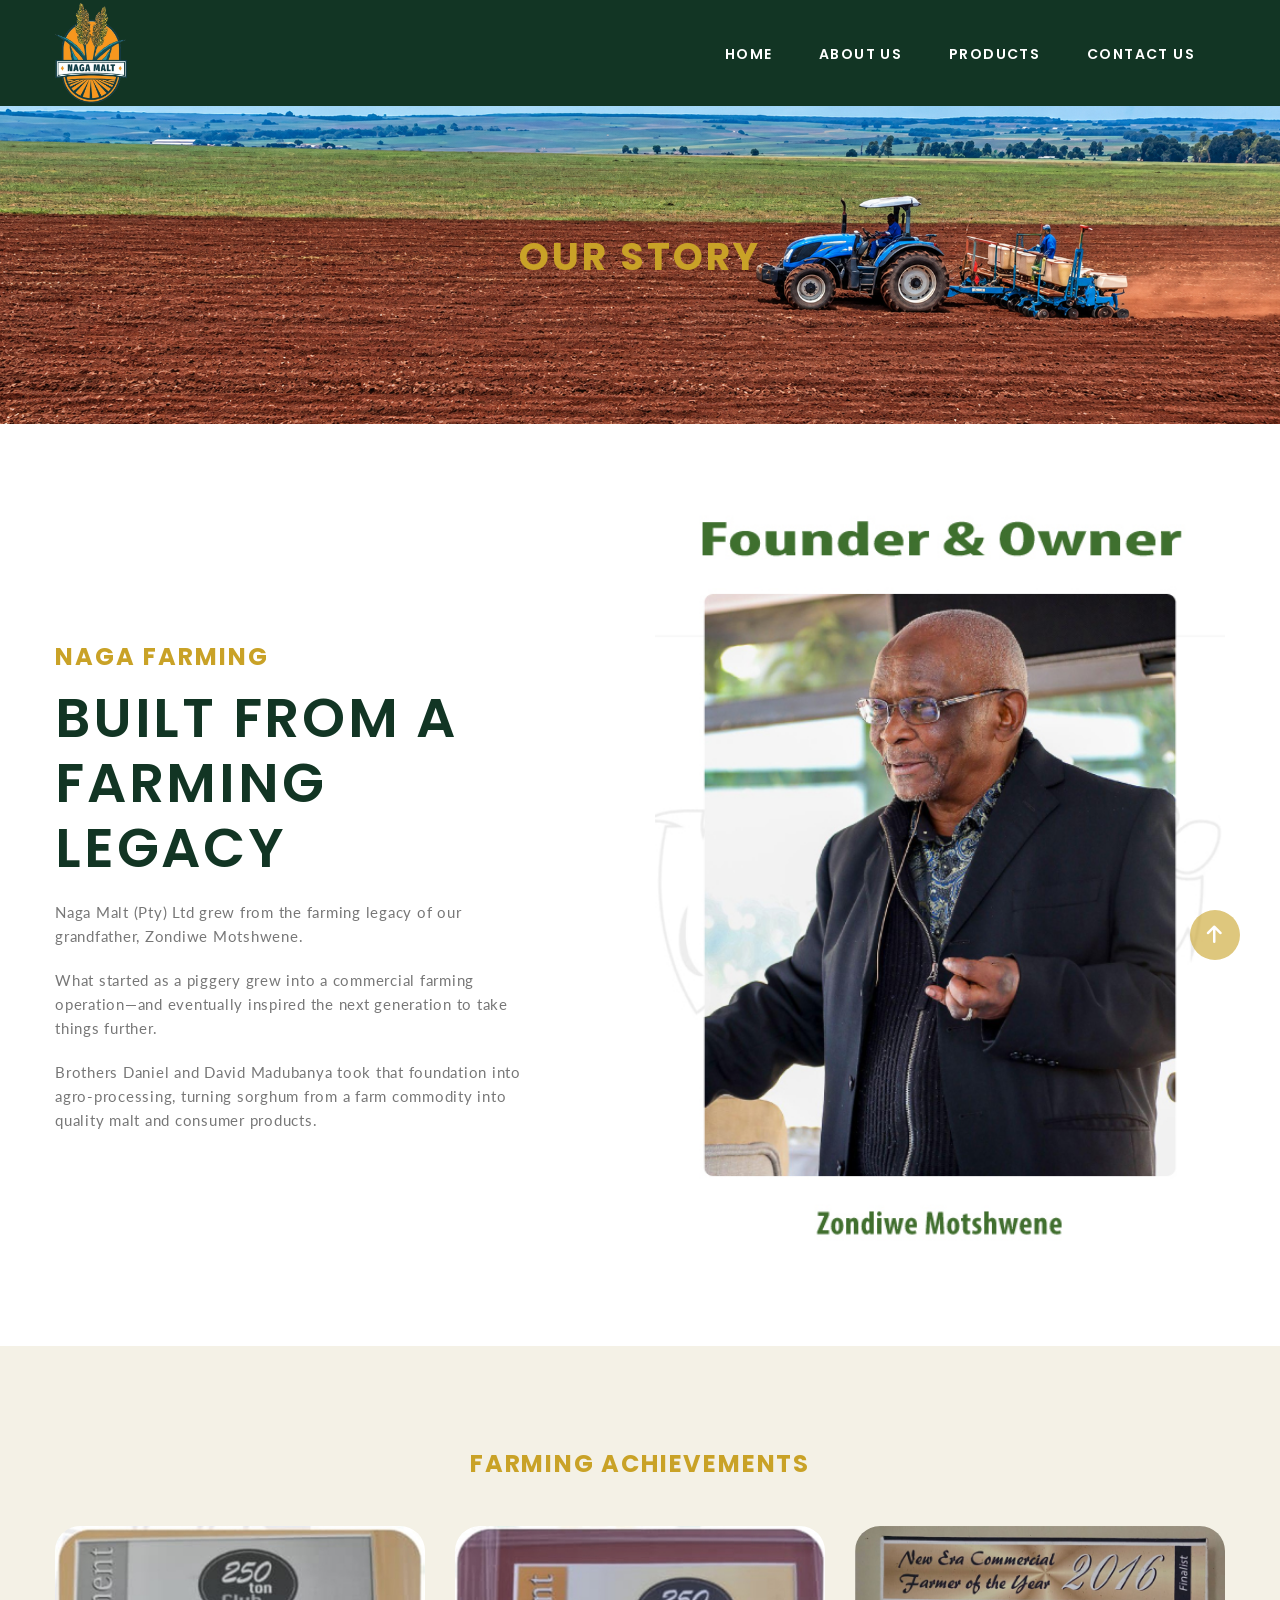
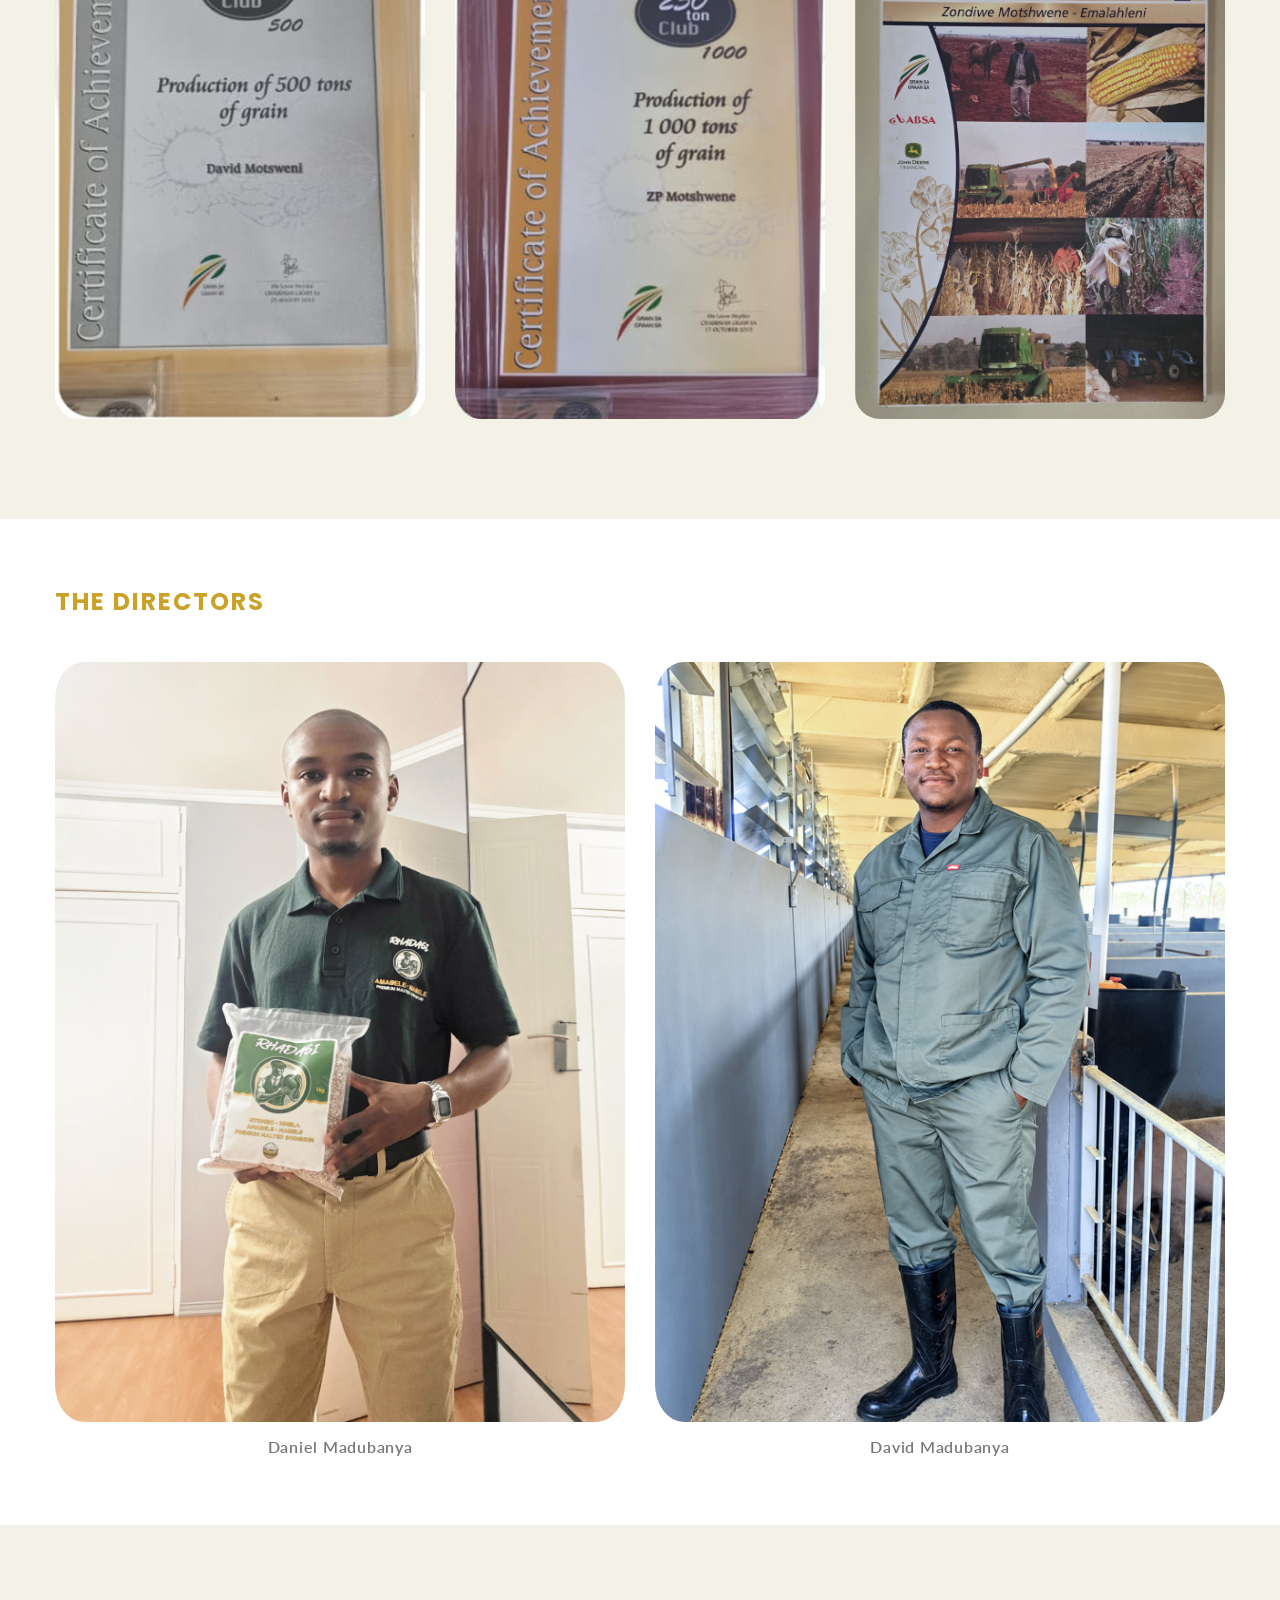
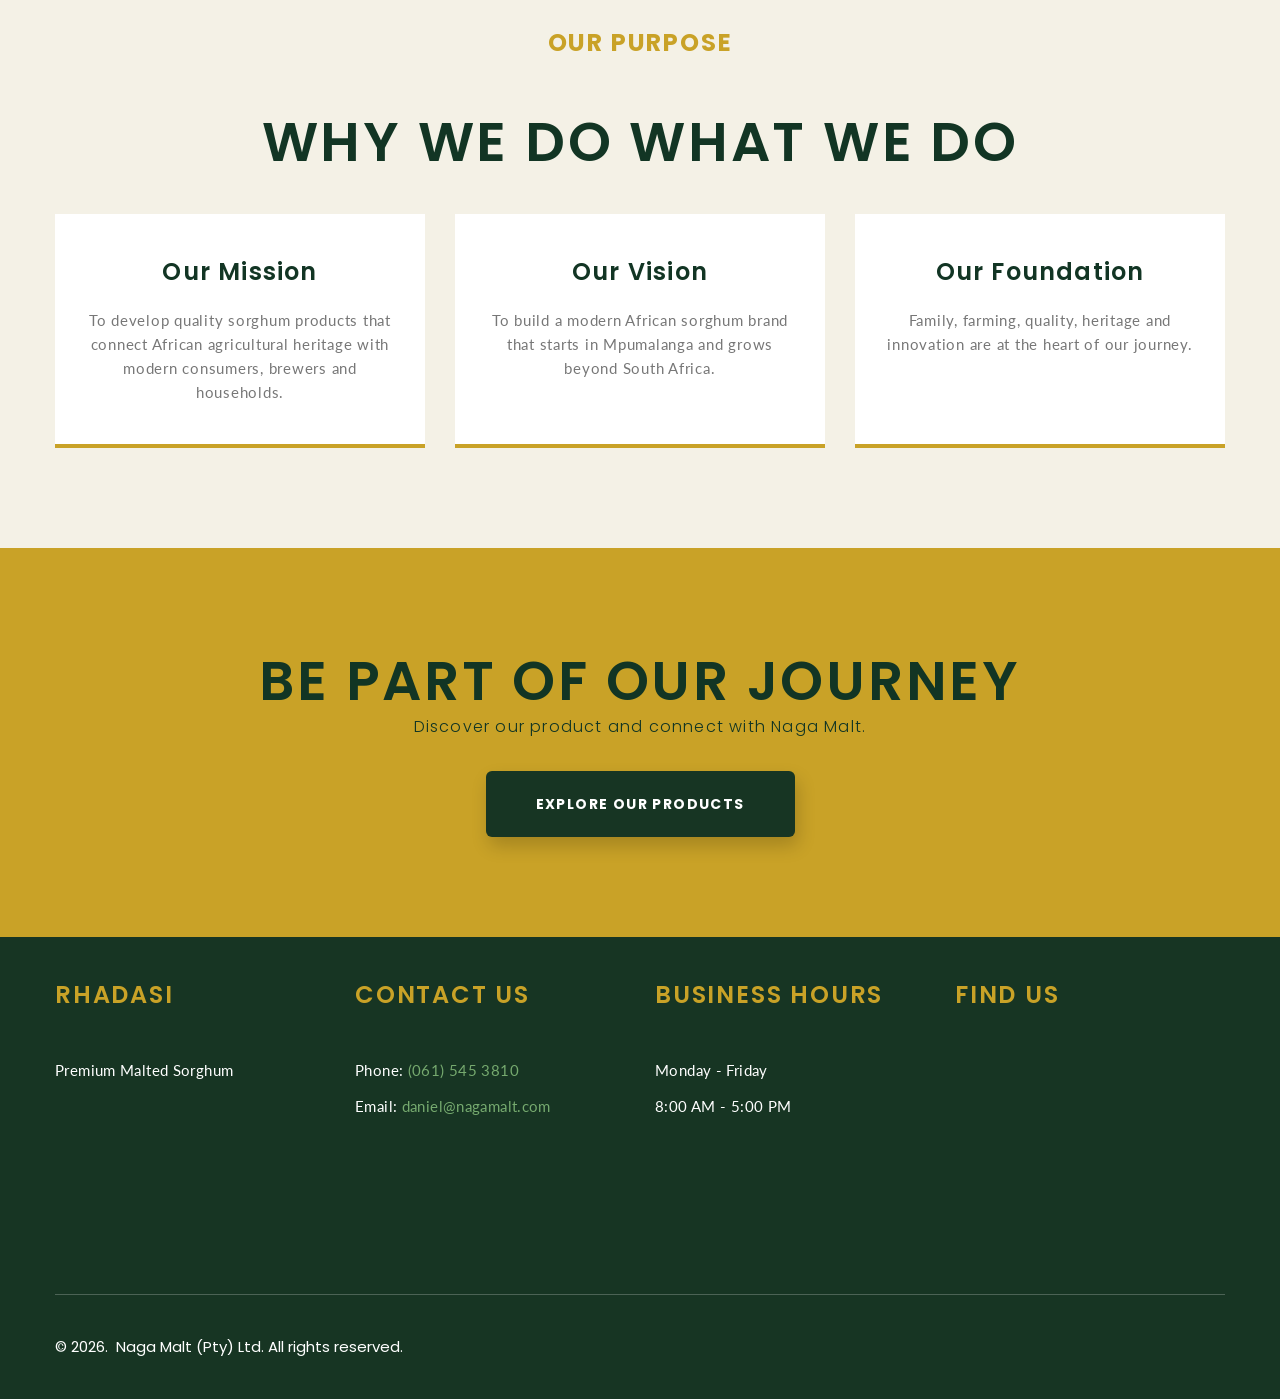
==== commit 3b5c3008: "Add files via upload" ====
--- a/about-us.html
+++ b/about-us.html
@@ -108,7 +108,8 @@
     </header>
     <!--+breadcrumbs-->
     <section class="breadcrumbs-custom">
-      <div class="parallax-container" data-parallax-img="images/bg-about.jpg">
+      <div class="parallax-container img-fluid" data-parallax-img="images/bg-about.jpg"
+        style="background-image: url('images/bg-about.jpg');">
         <div class="breadcrumbs-custom-body parallax-content context-dark">
           <div class="container">
             <h2 class="breadcrumbs-custom-title" style="color: #c9a227;font-weight: bold; text-transform: uppercase; letter-spacing: 3px; font-size: 38px;
@@ -291,9 +292,10 @@
                     data-icon-active="images/gmap_marker_active.png"></li>
                 </ul>
                 <iframe
-                  src="https://www.google.com/maps/embed?pb=!1m18!1m12!1m3!1d28066.12433960514!2d30.19728929444327!3d-28.441410613125733!2m3!1f0!2f0!3f0!3m2!1i1024!2i768!4f13.1!3m3!1m2!1s0x1ef18bd834e6a555%3A0x14fd426bbac672ad!2sKlippoort%2C%20Mchunu!5e0!3m2!1sen!2sza!4v1790190908036!5m2!1sen!2sza"
-                  width="auto" height="auto" style="border:0; border-radius: 6px;" allowfullscreen="" loading="lazy"
-                  referrerpolicy="strict-origin-when-cross-origin"></iframe>
+                  src="https://maps.google.com/maps?q=NAGA%20Farming,%20JS%20277%20Klippoort,%20eMalahleni,%20Mpumalanga&t=&z=15&ie=UTF8&iwloc=&output=embed"
+                  width="100%" height="100%" style="border:0; border-radius: 6px;" allowfullscreen="" loading="lazy"
+                  referrerpolicy="no-referrer-when-downgrade">
+                </iframe>
               </div>
             </div>
           </div>
--- a/css/style.css
+++ b/css/style.css
@@ -13324,7 +13324,7 @@
 
 .rd-navbar-fixed .rd-navbar-nav-wrap {
 	color: #ffffff;
-	background: #ffffff;
+	background: #123524;
 	border: 1px solid #d7d7d7;
 	box-shadow: 0 0 5px 0 rgba(1, 3, 4, 0.19);
 }
@@ -19427,7 +19427,6 @@
 	bottom: 0;
 	min-width: 101%;
 	min-height: 101%;
-	max-width: none;
 	transform: translate3d(-50%, 0, 0);
 }
 
@@ -21483,3 +21482,44 @@
 	border-radius: 4px;
 }
 
+/* Ensure the Jumbotron container scales responsively */
+.breadcrumbs-custom {
+	position: relative;
+	width: 100%;
+	overflow: hidden;
+}
+
+/* Force parallax container image aspect-ratio and fitting */
+.breadcrumbs-custom .parallax-container {
+	width: 100%;
+	height: auto !important;
+	min-height: 200px;
+	/* Adjust min-height for small mobile screens if needed */
+	background-size: cover !important;
+	background-position: center center !important;
+	background-repeat: no-repeat !important;
+}
+
+/* Target the image generated by the parallax JS library on mobile/small screens */
+.parallax-container img.material-parallax,
+.parallax-container .parallax-content {
+	width: 100% !important;
+	max-width: 100% !important;
+	object-fit: cover;
+}
+
+/* Adjust overlay padding/height dynamically for small devices */
+@media (max-width: 767.98px) {
+	.breadcrumbs-custom-body {
+		padding: 80px 15px !important;
+		/* Reduces vertical height so image isn't oversized */
+	}
+
+	.breadcrumbs-custom-title {
+		font-size: 26px !important;
+		/* Scaled text size to fit cleanly on narrow displays */
+		letter-spacing: 1.5px !important;
+		margin-bottom: 0 !important;
+	}
+}
+
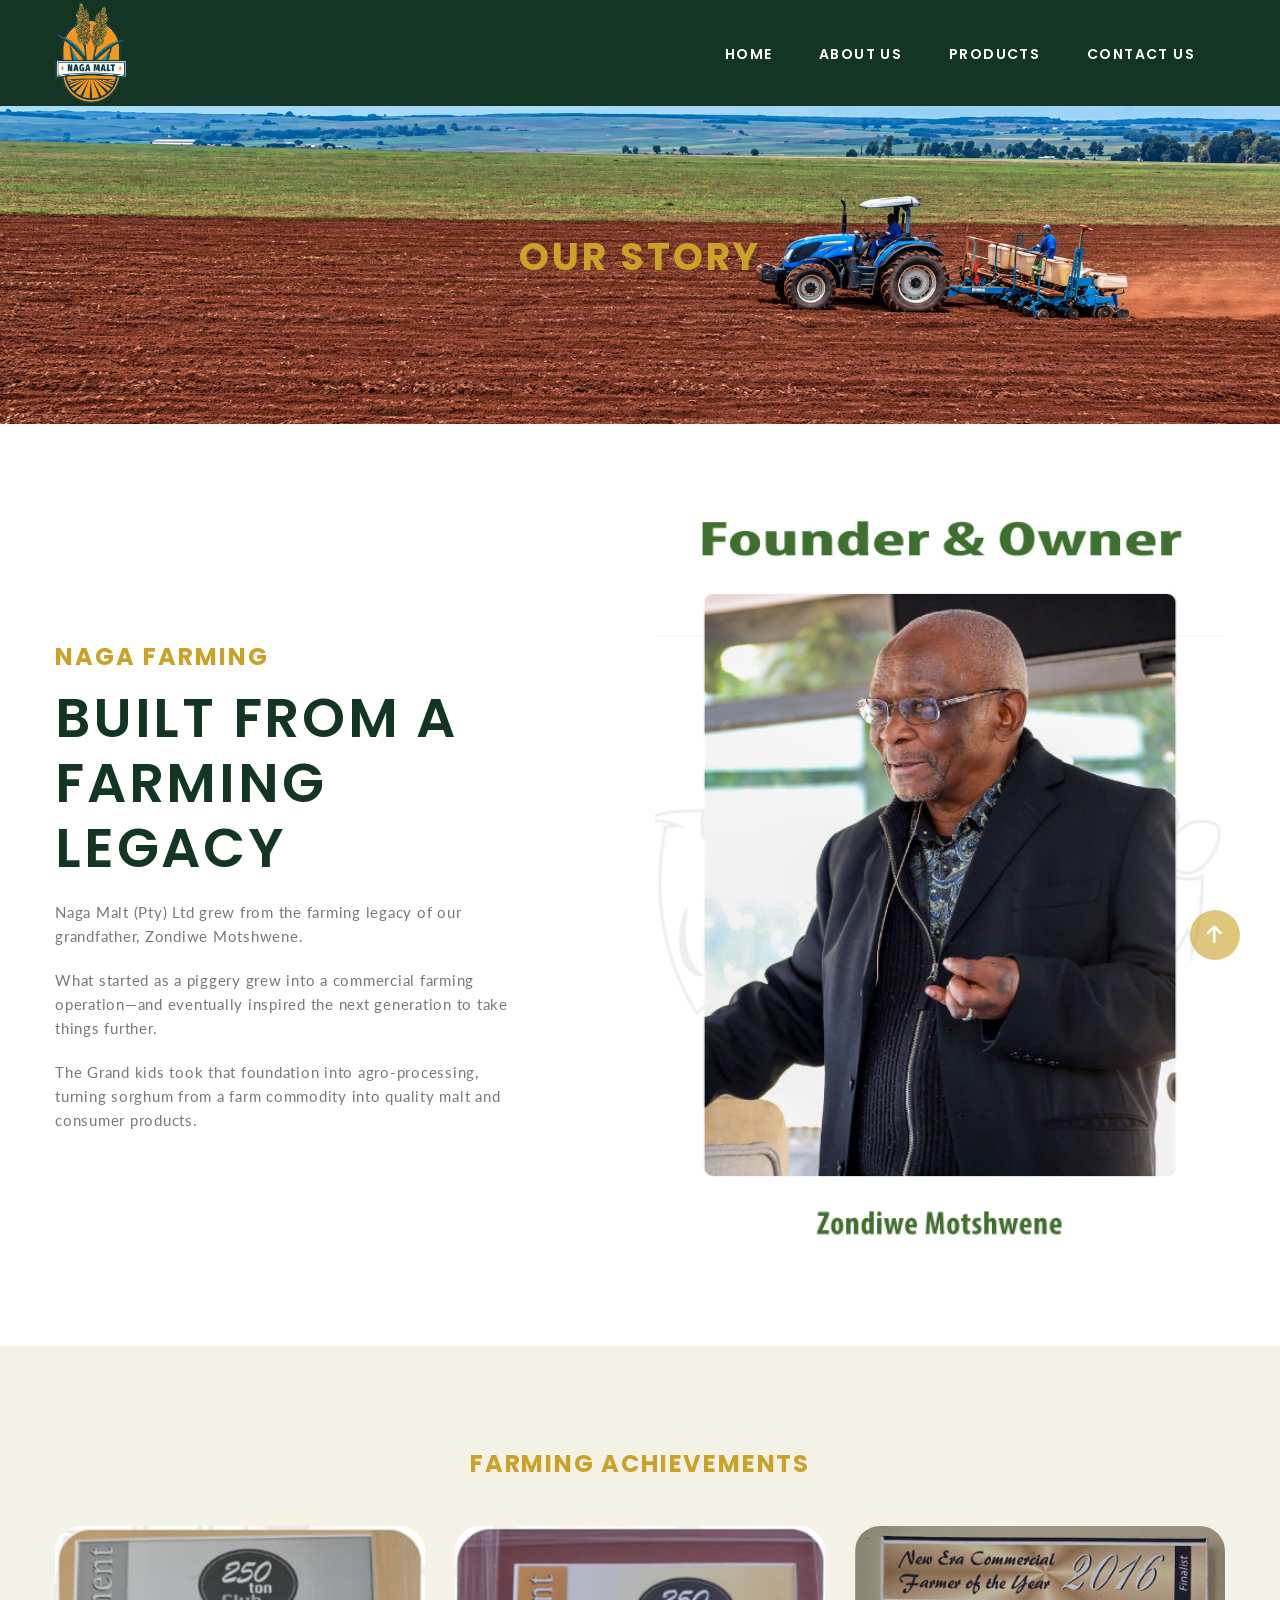
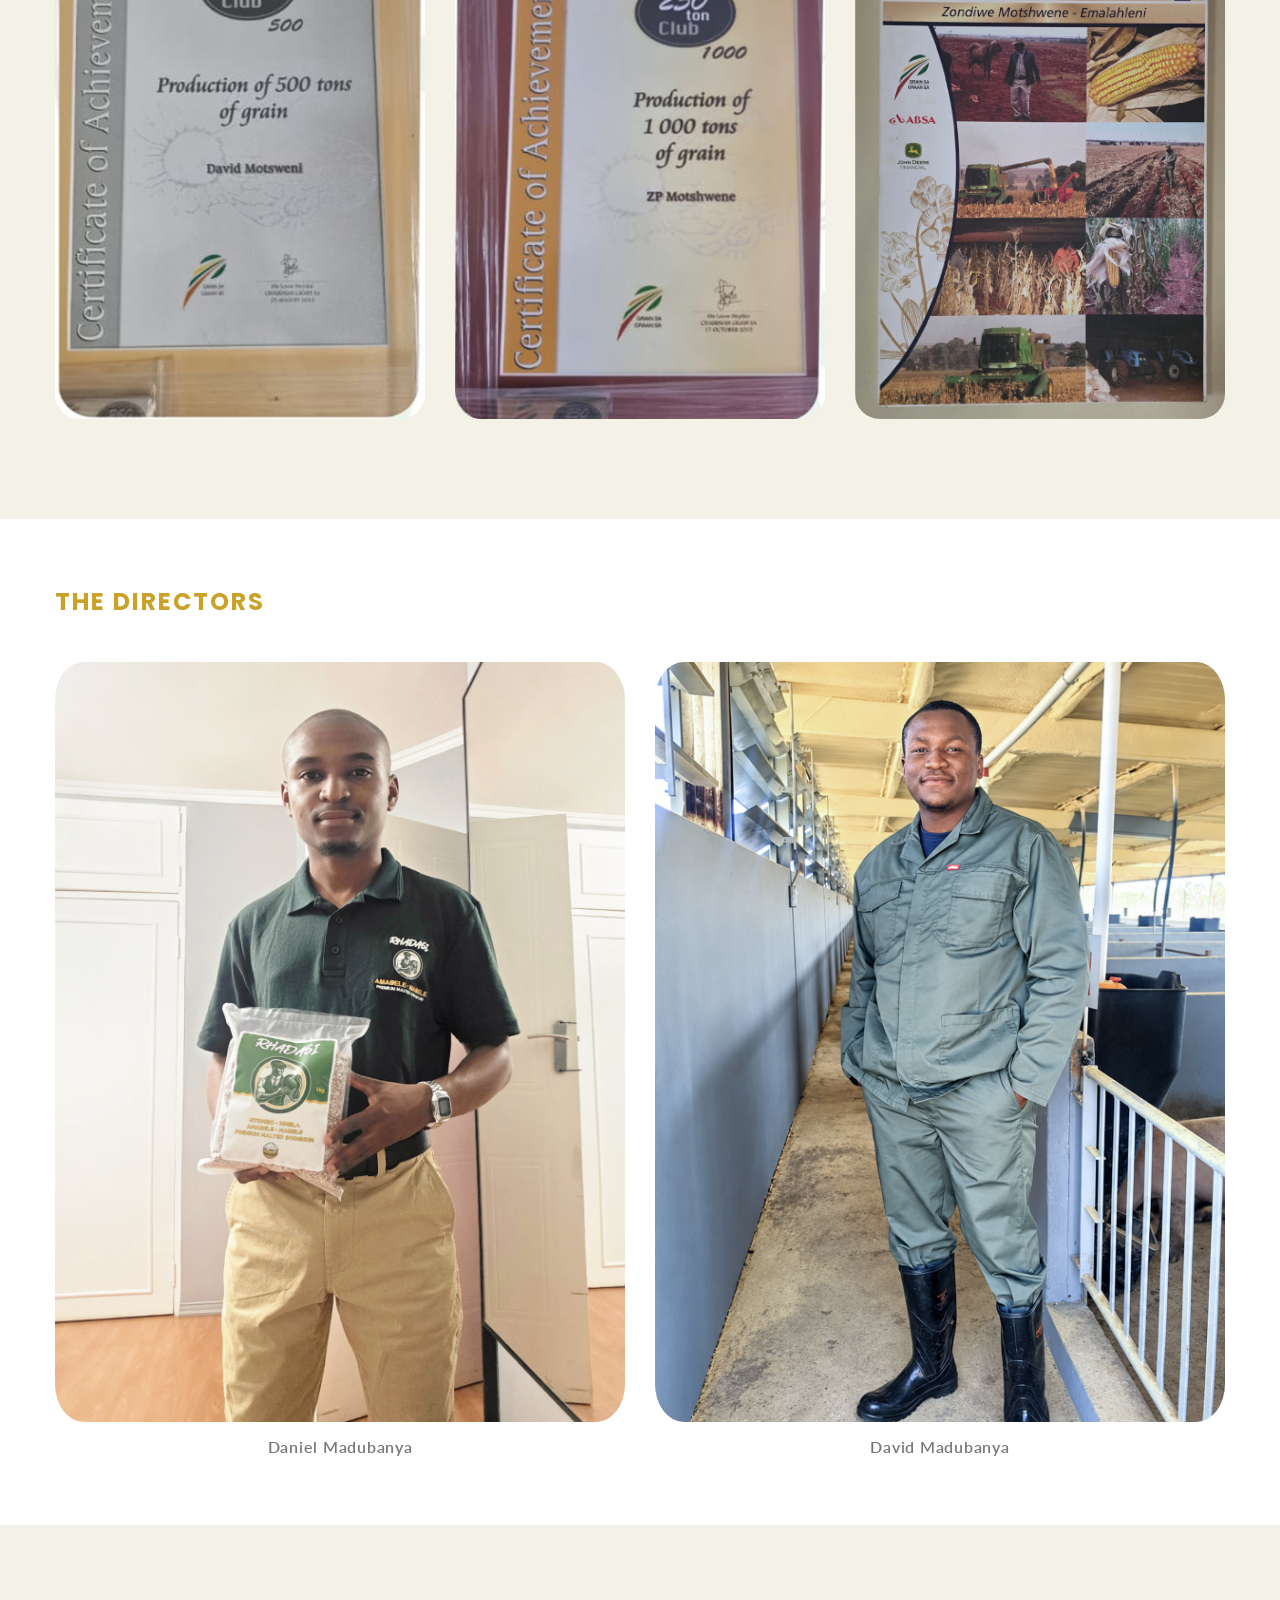
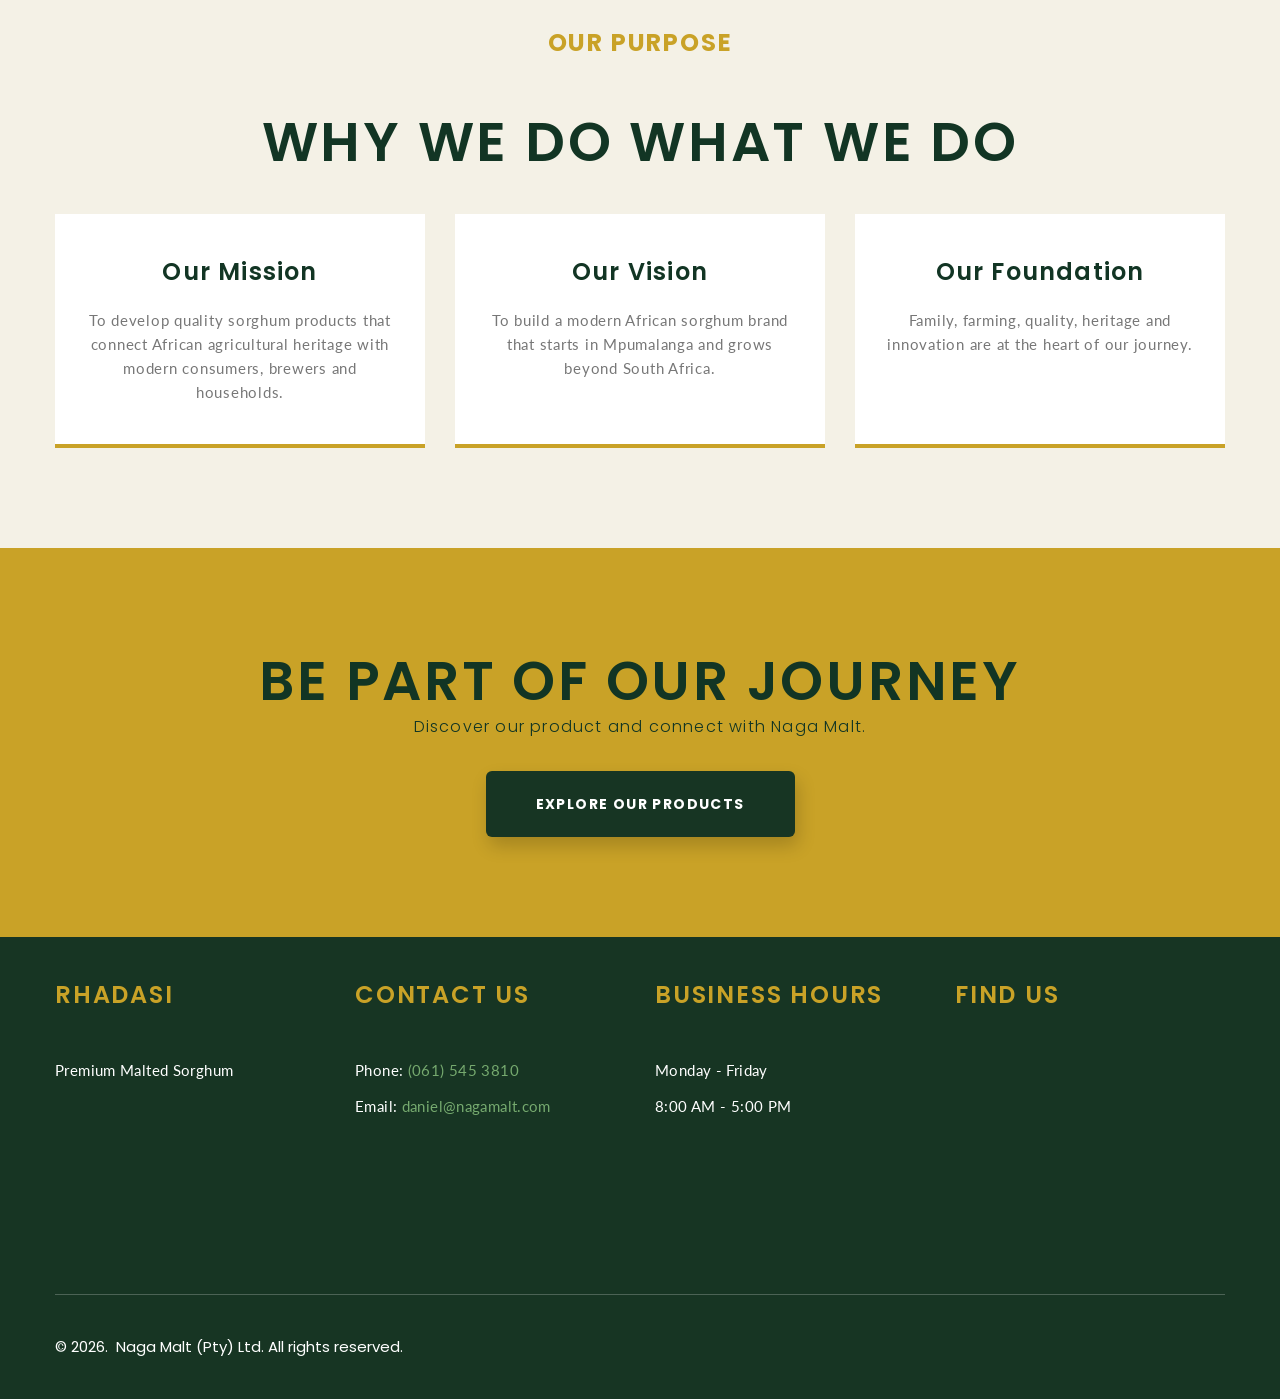
==== commit 1ca5dea2: "Add files via upload" ====
--- a/about-us.html
+++ b/about-us.html
@@ -134,7 +134,7 @@
               commercial farming operation—and eventually inspired the next generation to take
               things further.</p>
 
-            <p class="offset-top-md-20 wow fadeInRight" data-wow-delay=".2s">Brothers Daniel and David Madubanya took
+            <p class="offset-top-md-20 wow fadeInRight" data-wow-delay=".2s">The Grand kids took
               that foundation into agro-processing, turning sorghum from a farm commodity
               into quality malt and consumer products.</p>
             <!-- <div class="group-xl group-middle d-md-flex justify-content-md-between wow fadeInRight"
--- a/css/style.css
+++ b/css/style.css
@@ -13418,6 +13418,7 @@
 	margin-left: auto;
 	margin-right: auto;
 	max-width: 1170px;
+	/* box-shadow: 0 0 12px 0 rgba(0, 0, 0, 0.25); */
 }
 
 @media (min-width: 1200px) {
@@ -21522,4 +21523,3 @@
 		margin-bottom: 0 !important;
 	}
 }
-
